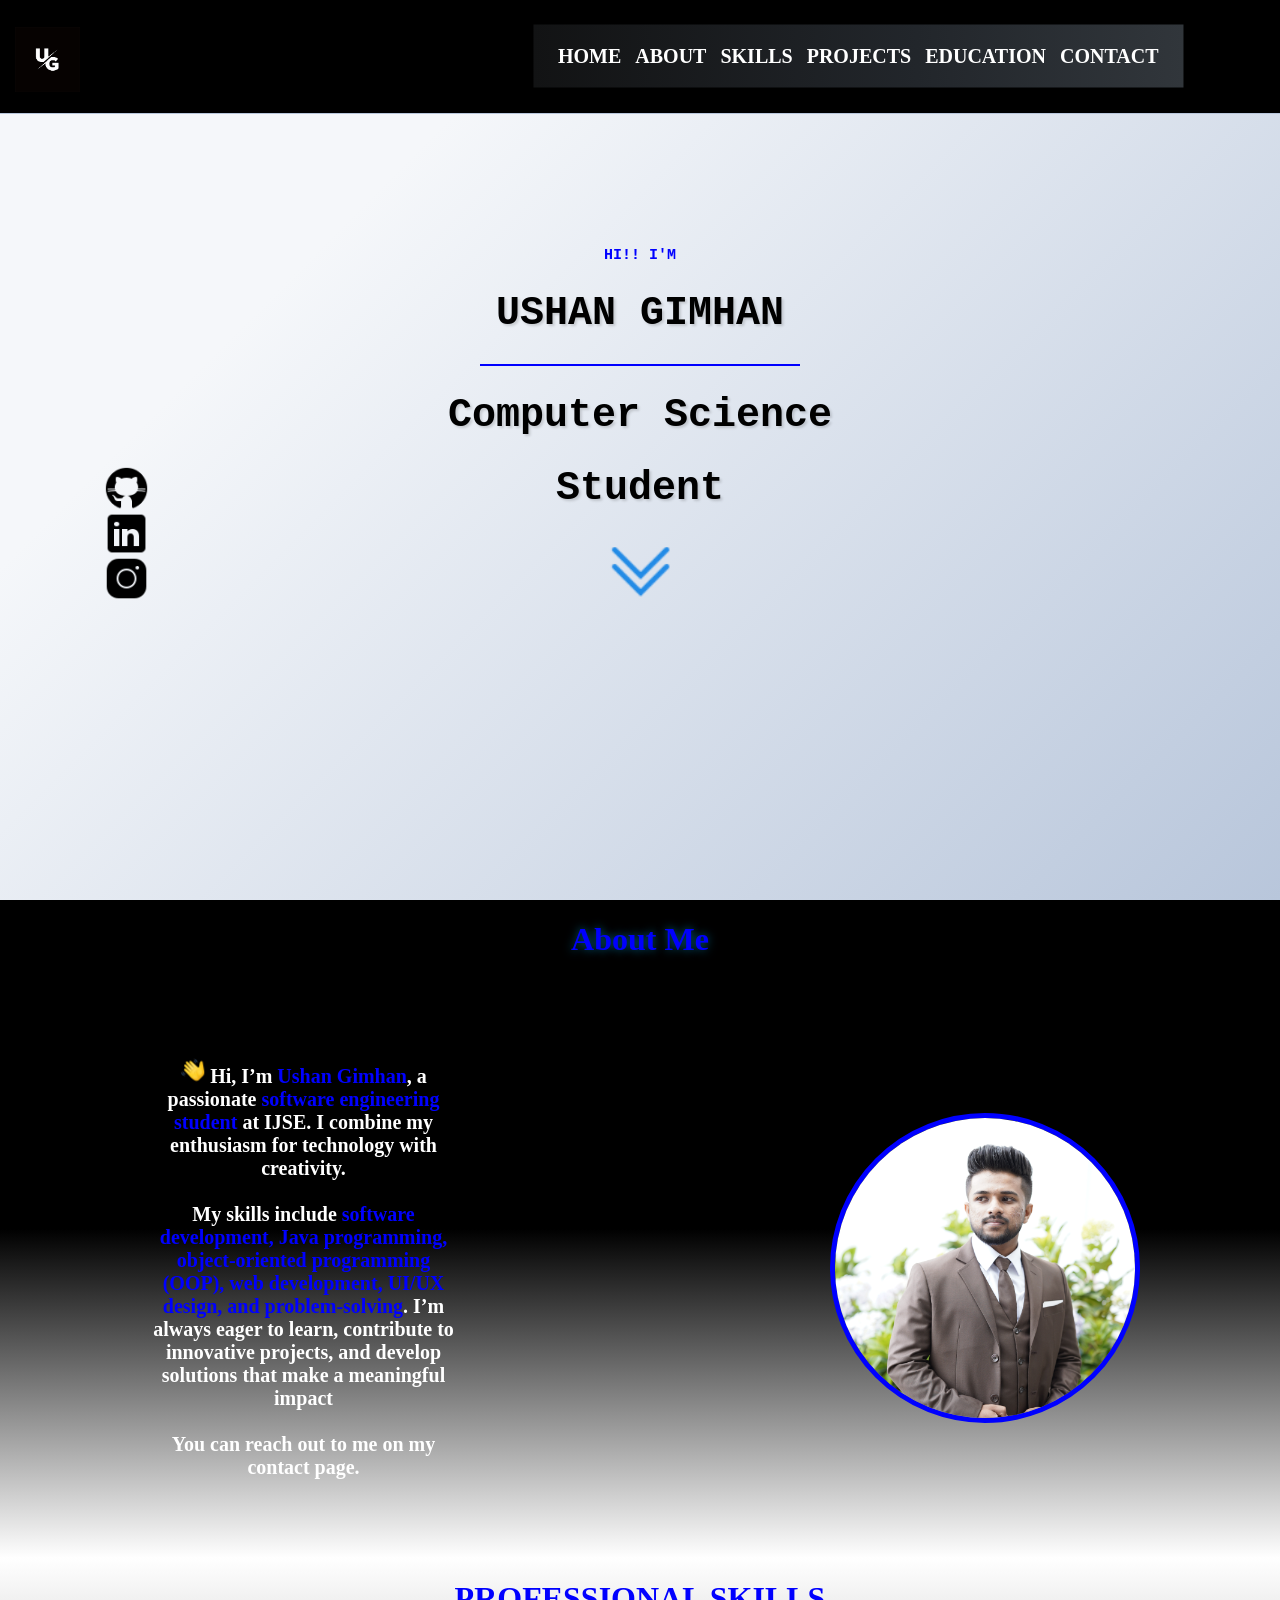
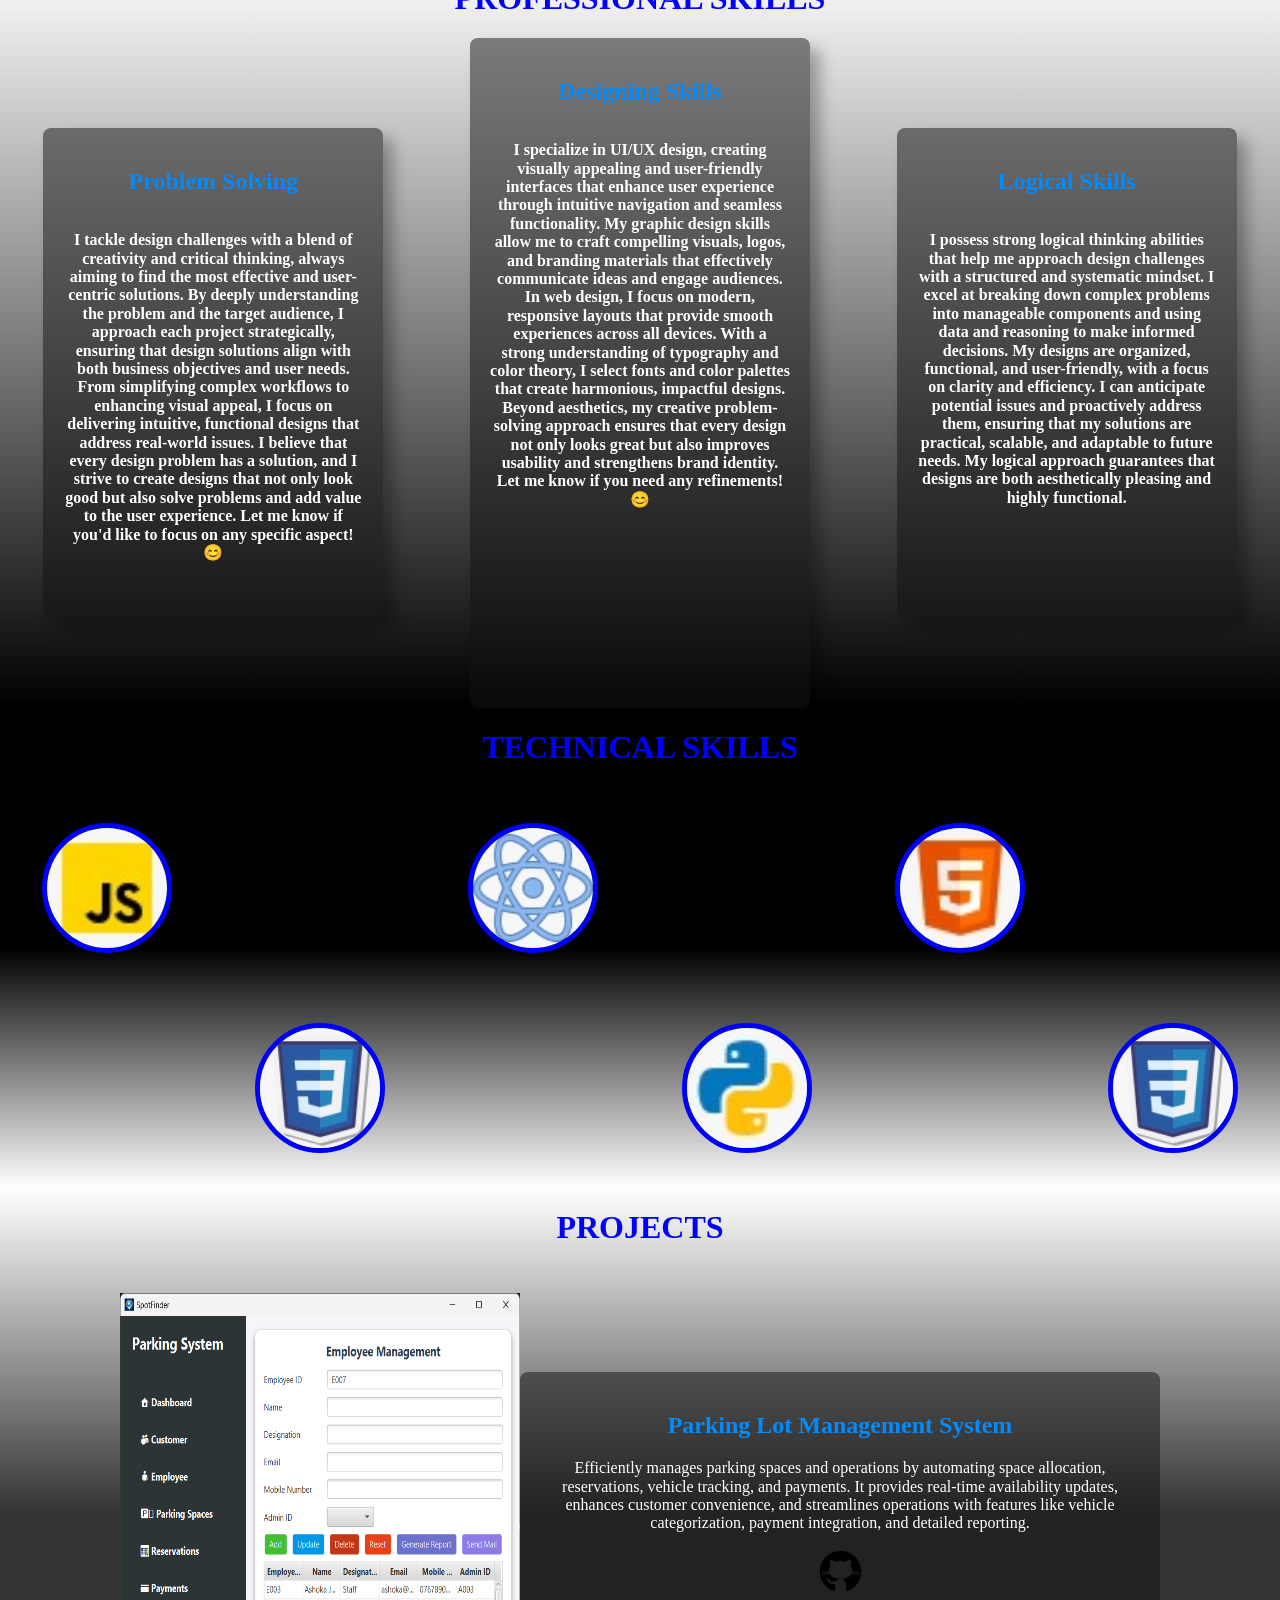
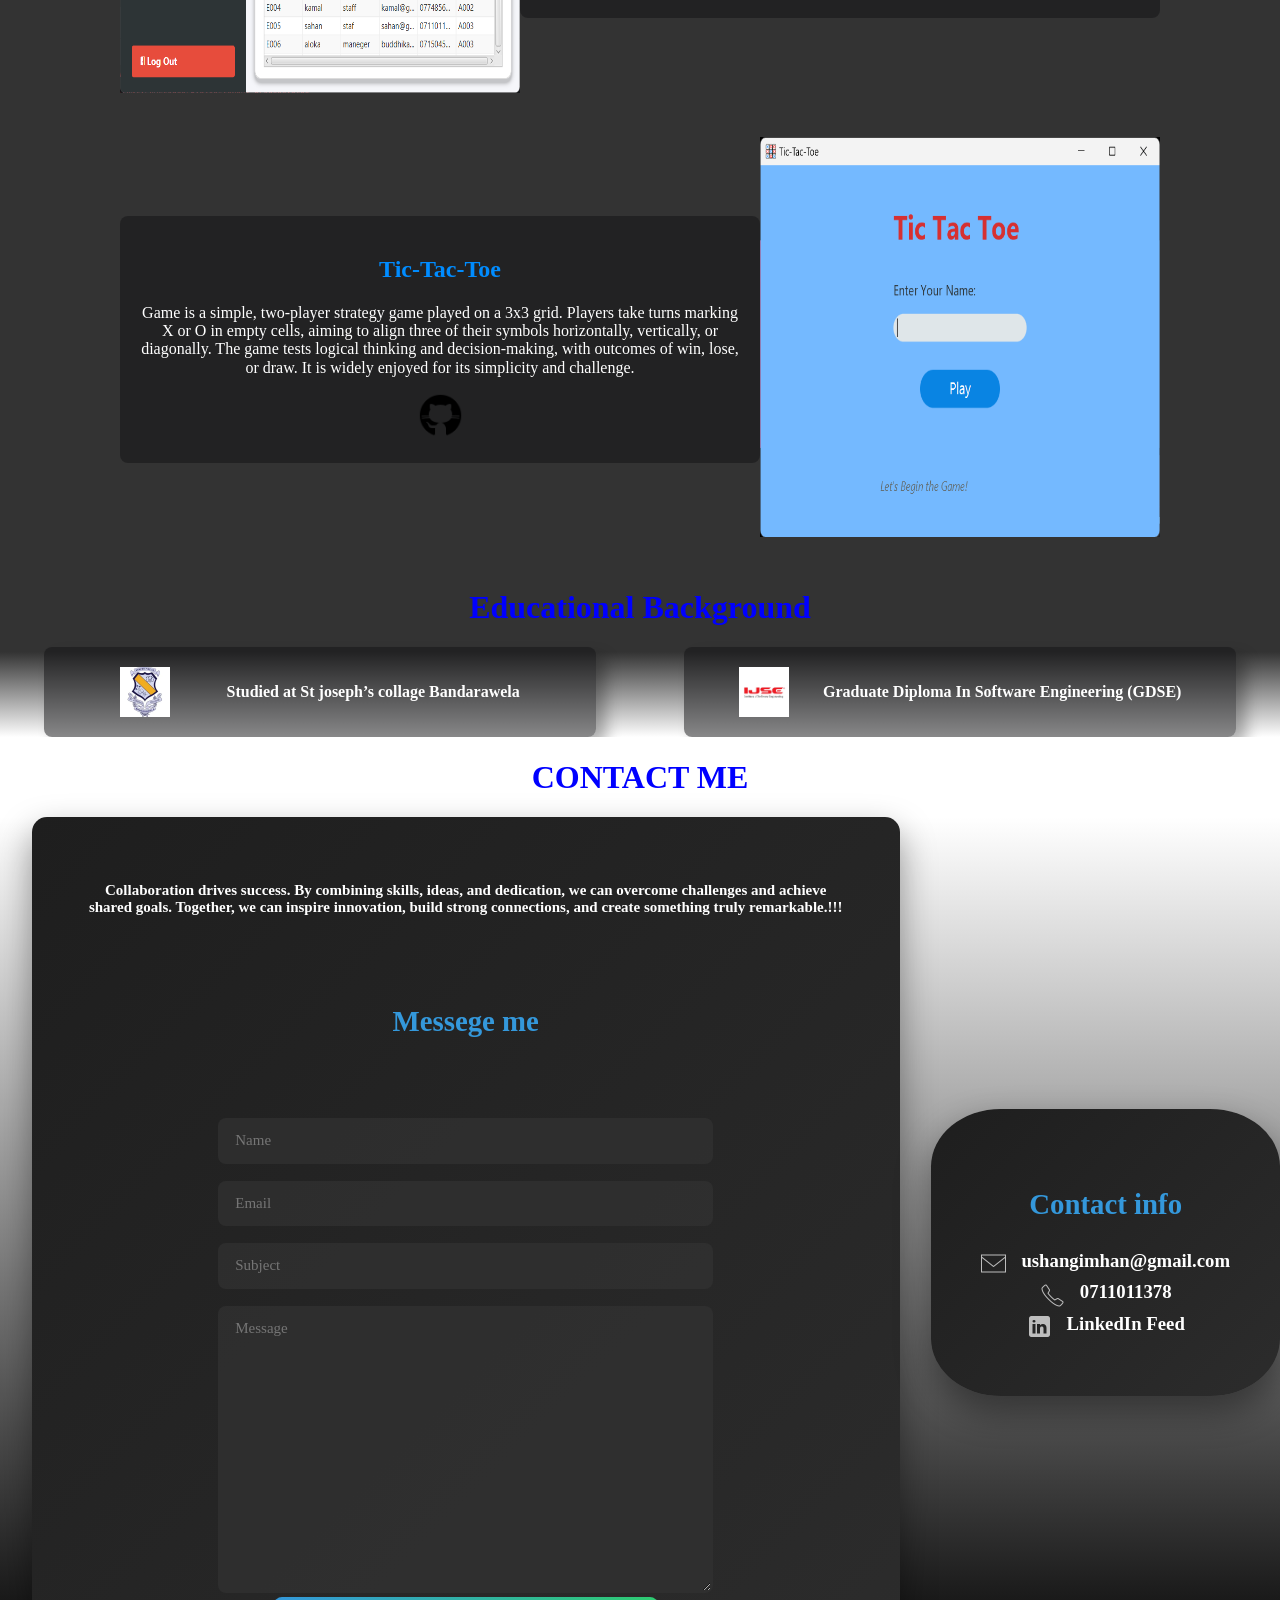
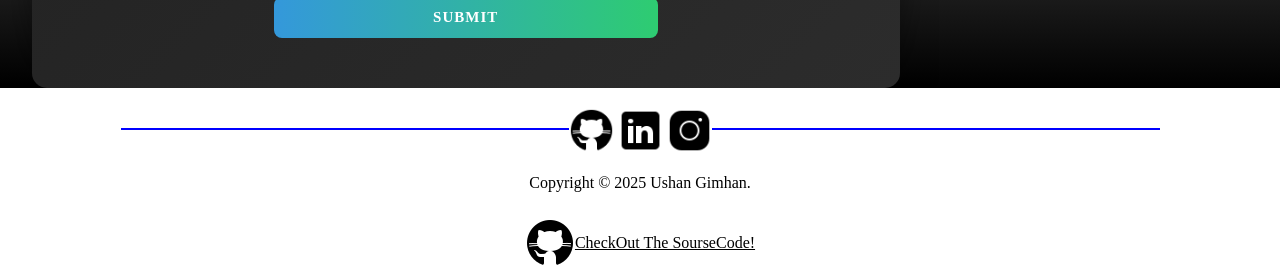
==== index.html @ 14a7d6b3 "updated animation" ====
<!DOCTYPE html>
<html lang="en">
<head>
    <meta charset="UTF-8">
    <title>Ushan Gimhan</title>
    <link rel="stylesheet" href="assests/css/normalization.css">
    <link rel="stylesheet" href="assests/css/homePage.css">
    <link rel="stylesheet" href="assests/css/aboutMe.css">
    <link rel="stylesheet" href="assests/css/profileSkills.css">
    <link rel="stylesheet" href="assests/css/technicalSkills.css">
    <link rel="stylesheet" href="assests/css/projects.css">
    <link rel="stylesheet" href="assests/css/education.css">
    <link rel="stylesheet" href="assests/css/contact.css">
    <link rel="stylesheet" href="assests/css/Header.css">
    <link rel="stylesheet" href="assests/css/footer.css">


    <meta name="keywords" content="html, css, javascript, java, c, c++, C#">
    <meta name="description" content="Welcome to my website. I'm Ushan Gimhan">
    <meta name="author" content="Ushan">
    <meta name="viewport" content="width=device-width, initial-scale=1.0">

</head>
<body>
<section>
    <header class="hero">
        <div class="logo">
            <img src="assests/images/images.png" height="65" width="65">
        </div>
        <img src="assests/images/download.png" height="65" width="65" class="menuIcon">
        <div class="menu">
            <nav>
                <a href="#home">HOME</a>
                <a href="#aboutme">ABOUT</a>
                <a href="#skills">SKILLS</a>
                <a href="#projects">PROJECTS</a>
                <a href="#education">EDUCATION</a>
                <a href="#contact">CONTACT</a>
            </nav>
        </div>
    </header>

</section>

<section>
    <div class="homePage">
        <div class="leftSide">
            <div>
                <dl>
                    <dd><a href="https://github.com/" target="_blank"> <img class="icons" src="assests/images/icons8-github-50.png " height="45" width="45"></a></dd>
                    <dd><a href="https://github.com/" target="_blank"><img class="icons" src="assests/images/icons8-linkedin-50%20(2).png " height="45" width="45"></a></dd>
                    <dd><a href="https://github.com/" target="_blank"> <img class="icons" src="assests/images/icons8-instagram-logo-50.png " height="45" width="45"></a></dd>
                </dl>
            </div>
        </div>
        <div class="nameTag">
            <span class="firstLine">HI!! I'M</span>
            <h1 class="secondLine">USHAN GIMHAN</h1>
            <hr class="middleLine">
            <h1 class="thirdLine">Computer Science</h1>
            <h1 class="forthLine">Student</h1>
            <img src="assests/images/icons8-double-down-50.png " height="65" width="65">
        </div>
    </div>
</section>

<section class="aboutMe">
    <h1>About Me</h1>
    <div class="about">
        <div class="paragraph">
            <p>
                <img id="handRising" src="assests/images/icons8-waving-hand-emoji-50.png" height="25" width="25">
                Hi, I’m <span class="changeC">Ushan Gimhan</span>, a passionate <span class="changeC">software engineering student</span> at IJSE.
    I combine my enthusiasm for technology with creativity.
                <br>
                <br>

    My skills include <span class="changeC">software development, Java programming, object-oriented programming (OOP), web development, UI/UX design, and problem-solving</span>.
    I’m always eager to learn, contribute to innovative projects, and develop solutions that make a meaningful impact
                <br>
                <br>
                You can reach out to me on my <a href="#contact" class="easyContact"></a>contact page.
            </p>
        </div>
        <div class="im">
            <img class="myPic" src="assests/images/THI00354.JPG" alt="Circular Image" style="width: 300px; height: 300px; border-radius: 50%; object-fit: cover; ">
        </div>
    </div>

</section>

<section class="profile">
    <h1 id="skills">PROFESSIONAL SKILLS</h1>
    <div class="profileSec">
        <div class="skillOne">
            <h2>Problem Solving</h2>

            <p>
                I tackle design challenges with a blend of creativity and critical
                thinking, always aiming to find the most effective and user-centric solutions.
                By deeply understanding the problem and the target audience, I approach each
                project strategically, ensuring that design solutions align with both business
                objectives and user needs. From simplifying complex workflows to enhancing visual
                appeal, I focus on delivering intuitive, functional designs that address real-world issues.
                I believe that every design problem has a solution, and I strive to create designs that
                not only look good but also solve problems and add value to the user experience.

                Let me know if you'd like to focus on any specific aspect! 😊
            </p>

        </div>
        <div class="skillTwo">
            <h2>Designing Skills</h2>

            <p>
                I specialize in UI/UX design, creating visually appealing and user-friendly
                interfaces that enhance user experience through intuitive navigation and seamless
                functionality. My graphic design skills allow me to craft compelling visuals, logos,
                and branding materials that effectively communicate ideas and engage audiences. In
                web design, I focus on modern, responsive layouts that provide smooth experiences across
                all devices. With a strong understanding of typography and color theory, I select fonts
                and color palettes that create harmonious, impactful designs. Beyond aesthetics, my creative
                problem-solving approach ensures that every design not only looks great but also improves
                usability and strengthens brand identity.

                Let me know if you need any refinements! 😊
            </p>

        </div>
    <div class="skillThree">
        <h2>Logical Skills</h2>

            <p>
                I possess strong logical thinking abilities that help me approach design
                challenges with a structured and systematic mindset. I excel at breaking down
                complex problems into manageable components and using data and reasoning to make
                informed decisions. My designs are organized, functional, and user-friendly, with a
                focus on clarity and efficiency. I can anticipate potential issues and proactively
                address them, ensuring that my solutions are practical, scalable, and adaptable to future
                needs. My logical approach guarantees that designs are both aesthetically pleasing and highly
                functional.
            </p>
    </div>

    </div>
</section>

<section class="tech">
    <h1 id="tec">TECHNICAL SKILLS</h1>
    <div>
        <div>
            <img src="assests/images/844e842e-2aa3-41be-bef1-10108417f768.jpg" style="border-radius: 50%; object-fit: cover; ">
        </div>
        <div>
            <img src="assests/images/52ae5db3-1eb2-4e5d-b96d-f011bca9f579.jpg" style="border-radius: 50%; object-fit: cover; ">
        </div>
        <div>
            <img src="assests/images/c7864db7-4363-4130-b152-f7521e5e2a85.jpg" style=" border-radius: 50%; object-fit: cover; ">
        </div>
        <div>
            <img src="assests/images/a8690be0-8a4f-4901-af50-483674f6b73f.jpg" style=" border-radius: 50%; object-fit: cover; ">
        </div>
        <div>
            <img src="assests/images/0c6a6a07-b92d-4657-af73-129b614290ea.jpg" style=" border-radius: 50%; object-fit: cover; ">
        </div>
       <div>
           <img src="assests/images/52ae5db3-1eb2-4e5d-b96d-f011bca9f579.jpg" style=" border-radius: 50%; object-fit: cover; ">
       </div>
    </div>
</section>

<section class="pro">
    <h1 id="projects">PROJECTS</h1>
    <div class="project">
        <div class="project1">
            <div class="image">
                <img src="assests/images/p1.jpg.png" height="400" width="400">
            </div>
            <div class="backgroud">
                <h2> Parking Lot Management System </h2>
                <p>
                    Efficiently manages parking spaces and operations by
                    automating space allocation, reservations, vehicle
                    tracking, and payments. It provides real-time availability
                    updates, enhances customer convenience, and streamlines
                    operations with features like vehicle categorization,
                    payment integration, and detailed reporting.
                </p>
                <img src="assests/images/icons8-github-50.png" height="45" width="45">
            </div>
        </div>
        <div class="project2">
            <div class="image"><img src="assests/images/p2.png" height="400" width="400">
            </div>
            <div class="backgroud">
              <h2>Tic-Tac-Toe</h2>
                <p>
            Game is a simple, two-player strategy game played on
            a 3x3 grid. Players take turns marking X or O in empty cells,
            aiming to align three of their symbols horizontally, vertically,
            or diagonally. The game tests logical thinking and decision-making,
            with outcomes of win, lose, or draw. It is widely enjoyed for its
            simplicity and challenge.
                </p>
                <img src="assests/images/icons8-github-50.png" height="45" width="45">
            </div>
        </div>
    </div>
</section>

<section class="education">
    <h1 id="education">Educational Background</h1>
    <div>
        <div><img src="assests/images/school1.jpg" height="50" width="50">

            <p>Studied at St joseph’s collage Bandarawela</p>

        </div>
        <div>
            <img src="assests/images/ijse.png" height="50" width="50">
            <p>Graduate Diploma In Software
                Engineering (GDSE)
            </p>
        </div>
    </div>
</section>

<section>
    <h1 id="contact">CONTACT ME</h1>
    <div class="contact">
        <div class="massageMe">
            <p>
                Collaboration drives success. By combining skills,
                ideas, and dedication, we can overcome challenges and
                achieve shared goals. Together, we can inspire innovation,
                build strong connections, and create something truly remarkable.!!!
            </p>
            <h2>Messege me</h2>
            <form>
                <input type="text" placeholder="Name">
                <br>
                <br>

                <input type="text" placeholder="Email">
                <br>
                <br>
                <input type="text" placeholder="Subject">
                <br>
                <br>

                <textarea cols="20"
                          rows="15"
                          placeholder="Message" id="address" name="address"></textarea>
                <br>
                <button type="submit">Submit</button>
            </form>
        </div>

        <div class="information">
            <h3>Contact info</h3>
            <div><img src="assests/images/icons8-email-50%20(1).png" height="25" width="25"><sup>ushangimhan@gmail.com</sup>
                <br></div>
            <div><img src="assests/images/icons8-phone-50.png" height="25" width="25"><sup>0711011378</sup>
                <br></div>
            <div><img src="assests/images/icons8-linkedin-50%20(2).png" height="25" width="25"><sup>LinkedIn Feed</sup>
                <br></div>
        </div>
    </div>
</section>
    <footer>
        <div class="upper">
            <hr class="ffirst">
            <div>
                <img src="assests/images/icons8-github-50.png" height="45" width="45">
                <img src="assests/images/icons8-linkedin-50%20(2).png" height="45" width="45">
                <img src="assests/images/icons8-instagram-logo-50.png" height="45" width="45">
            </div>
            <hr>
        </div>
        <div class="copyright">
            <div>
                <p>Copyright © 2025 Ushan Gimhan.</p>
            </div>
            <div class="soursecode">
                <img src="assests/images/icons8-github-50.png"><p>CheckOut The SourseCode!</p>
            </div>

        </div>
    </footer>
</body>
</html>
---- assests/css/normalization.css ----
/*! normalize.css v8.0.1 | MIT License | github.com/necolas/normalize.css */

/* Document
   ========================================================================== */

/**
 * 1. Correct the line height in all browsers.
 * 2. Prevent adjustments of font size after orientation changes in iOS.
 */

html {
    line-height: 1.15; /* 1 */
    -webkit-text-size-adjust: 100%; /* 2 */
}

/* Sections
   ========================================================================== */

/**
 * Remove the margin in all browsers.
 */

body {
    margin: 0;
}

/**
 * Render the `main` element consistently in IE.
 */

main {
    display: block;
}

/**
 * Correct the font size and margin on `h1` elements within `section` and
 * `article` contexts in Chrome, Firefox, and Safari.
 */

h1 {
    font-size: 2em;
    margin: 0.67em 0;
}

/* Grouping content
   ========================================================================== */

/**
 * 1. Add the correct box sizing in Firefox.
 * 2. Show the overflow in Edge and IE.
 */

hr {
    box-sizing: content-box; /* 1 */
    height: 0; /* 1 */
    overflow: visible; /* 2 */
}

/**
 * 1. Correct the inheritance and scaling of font size in all browsers.
 * 2. Correct the odd `em` font sizing in all browsers.
 */

pre {
    font-family: monospace, monospace; /* 1 */
    font-size: 1em; /* 2 */
}

/* Text-level semantics
   ========================================================================== */

/**
 * Remove the gray background on active links in IE 10.
 */

a {
    background-color: transparent;
}

/**
 * 1. Remove the bottom border in Chrome 57-
 * 2. Add the correct text decoration in Chrome, Edge, IE, Opera, and Safari.
 */

abbr[title] {
    border-bottom: none; /* 1 */
    text-decoration: underline; /* 2 */
    text-decoration: underline dotted; /* 2 */
}

/**
 * Add the correct font weight in Chrome, Edge, and Safari.
 */

b,
strong {
    font-weight: bolder;
}

/**
 * 1. Correct the inheritance and scaling of font size in all browsers.
 * 2. Correct the odd `em` font sizing in all browsers.
 */

code,
kbd,
samp {
    font-family: monospace, monospace; /* 1 */
    font-size: 1em; /* 2 */
}

/**
 * Add the correct font size in all browsers.
 */

small {
    font-size: 80%;
}

/**
 * Prevent `sub` and `sup` elements from affecting the line height in
 * all browsers.
 */

sub,
sup {
    font-size: 75%;
    line-height: 0;
    position: relative;
    vertical-align: baseline;
}

sub {
    bottom: -0.25em;
}

sup {
    top: -0.5em;
}

/* Embedded content
   ========================================================================== */

/**
 * Remove the border on images inside links in IE 10.
 */

img {
    border-style: none;
}

/* Forms
   ========================================================================== */

/**
 * 1. Change the font styles in all browsers.
 * 2. Remove the margin in Firefox and Safari.
 */

button,
input,
optgroup,
select,
textarea {
    font-family: inherit; /* 1 */
    font-size: 100%; /* 1 */
    line-height: 1.15; /* 1 */
    margin: 0; /* 2 */
}

/**
 * Show the overflow in IE.
 * 1. Show the overflow in Edge.
 */

button,
input { /* 1 */
    overflow: visible;
}

/**
 * Remove the inheritance of text transform in Edge, Firefox, and IE.
 * 1. Remove the inheritance of text transform in Firefox.
 */

button,
select { /* 1 */
    text-transform: none;
}

/**
 * Correct the inability to style clickable types in iOS and Safari.
 */

button,
[type="button"],
[type="reset"],
[type="submit"] {
    -webkit-appearance: button;
}

/**
 * Remove the inner border and padding in Firefox.
 */

button::-moz-focus-inner,
[type="button"]::-moz-focus-inner,
[type="reset"]::-moz-focus-inner,
[type="submit"]::-moz-focus-inner {
    border-style: none;
    padding: 0;
}

/**
 * Restore the focus styles unset by the previous rule.
 */

button:-moz-focusring,
[type="button"]:-moz-focusring,
[type="reset"]:-moz-focusring,
[type="submit"]:-moz-focusring {
    outline: 1px dotted ButtonText;
}

/**
 * Correct the padding in Firefox.
 */

fieldset {
    padding: 0.35em 0.75em 0.625em;
}

/**
 * 1. Correct the text wrapping in Edge and IE.
 * 2. Correct the color inheritance from `fieldset` elements in IE.
 * 3. Remove the padding so developers are not caught out when they zero out
 *    `fieldset` elements in all browsers.
 */

legend {
    box-sizing: border-box; /* 1 */
    color: inherit; /* 2 */
    display: table; /* 1 */
    max-width: 100%; /* 1 */
    padding: 0; /* 3 */
    white-space: normal; /* 1 */
}

/**
 * Add the correct vertical alignment in Chrome, Firefox, and Opera.
 */

progress {
    vertical-align: baseline;
}

/**
 * Remove the default vertical scrollbar in IE 10+.
 */

textarea {
    overflow: auto;
}

/**
 * 1. Add the correct box sizing in IE 10.
 * 2. Remove the padding in IE 10.
 */

[type="checkbox"],
[type="radio"] {
    box-sizing: border-box; /* 1 */
    padding: 0; /* 2 */
}

/**
 * Correct the cursor style of increment and decrement buttons in Chrome.
 */

[type="number"]::-webkit-inner-spin-button,
[type="number"]::-webkit-outer-spin-button {
    height: auto;
}

/**
 * 1. Correct the odd appearance in Chrome and Safari.
 * 2. Correct the outline style in Safari.
 */

[type="search"] {
    -webkit-appearance: textfield; /* 1 */
    outline-offset: -2px; /* 2 */
}

/**
 * Remove the inner padding in Chrome and Safari on macOS.
 */

[type="search"]::-webkit-search-decoration {
    -webkit-appearance: none;
}

/**
 * 1. Correct the inability to style clickable types in iOS and Safari.
 * 2. Change font properties to `inherit` in Safari.
 */

::-webkit-file-upload-button {
    -webkit-appearance: button; /* 1 */
    font: inherit; /* 2 */
}

/* Interactive
   ========================================================================== */

/*
 * Add the correct display in Edge, IE 10+, and Firefox.
 */

details {
    display: block;
}

/*
 * Add the correct display in all browsers.
 */

summary {
    display: list-item;
}

/* Misc
   ========================================================================== */

/**
 * Add the correct display in IE 10+.
 */

template {
    display: none;
}

/**
 * Add the correct display in IE 10.
 */

[hidden] {
    display: none;
}
---- assests/css/homePage.css ----
.homePage{
    font-family: "Fira Code", monospace;
    height: 95vh;
    position: relative;
    text-align: center;
    display: flex;
    flex-direction: column;
    justify-content: center;
    align-items: center;
    padding-bottom: 5vh;
    background-color: #b8c6db;
    background-image: linear-gradient(315deg, #b8c6db, #f5f7fa 74%);
}
.middleLine{
    width: 35vw;
    height: 2px;
    background-color: blue;
    border: none;
    margin: 20px auto;
    animation: lines 3s ease-out forwards;
}
.firstLine{
    font-weight: bold;
    font-size: 15px;
    color: blue;
}
.secondLine{
    font-size: 40px;
    text-shadow: rgba(0, 0, 0, .15) 1.95px 1.95px 2.6px;
    color: black;
}
.thirdLine{
    font-size: 40px;
    text-shadow: rgba(0, 0, 0, .15) 1.95px 1.95px 2.6px;
    color: black;
}
.forthLine{
    font-size: 40px;
    text-shadow: rgba(0, 0, 0, .15) 1.95px 1.95px 2.6px;
    color: black;
}
.leftSide{
    display: flex;
    flex-direction: column;
    align-items: center;
    position: absolute;
    left: 5%;
    top: 450px;
    animation-name:icons;
    animation-duration: 3s;
    transition-timing-function: ease;

}
.icons{
    display: block;
}
.nameTag>img{
    animation: nameTagIcon 4s ease-out forwards;
}
/*.homePage>div.verticalBar{*/
/*    border-left:3px solid blue;*/
/*    left: 5%;*/
/*    height: 25vh;*/
/*    width: 2px;*/
/*    background: blue;*/
/*    position: absolute;*/
/*    animation-name:lines;*/
/*    animation-duration: 3s;*/
/*    transition-timing-function: ease;*/
/*}*/
@media all and (max-width: 600px) {
    .homePage{
        flex-direction:column-reverse;
        height: 85vh;
    }
    .leftSide{
        display: flex;
        transform: translateX(-50%);
        flex-direction: row;
        align-items: center;
        position: absolute;
        left: 5%;
        bottom: 150px;
    }
    .nameTag{
        width: fit-content;
        font-size: 5px;
    }
}
@keyframes icons{
    from {
        top: 0;
    }
    to {
        bottom: 150px;
    }
}
@keyframes lines  {
    0% {
        width: 0px;
        opacity: 0;
    }
    50% {
        opacity: 1;
    }
    100% {
        width: 25vw;
    }
}
@keyframes nameTagIcon {
    from{
        opacity: 0;
    }
    to {
        opacity: 1;
    }
}
---- assests/css/aboutMe.css ----
section{
    gap: 20px;
}
.aboutMe {
    background: linear-gradient(to bottom, black, black, white);
    width: 100%;
}

.about {
    width: 100%;
    display: grid;
    grid-template-columns: repeat(2, 1fr);
    gap: 20px;
    align-items: center;
    justify-content: center;
    position: relative;
}

.about > div {
    width: 100%;
    height: 100%;
    min-height: 500px;
    padding: 20px;
    position: relative;
}

.about > div.paragraph {
    width: 90%;
    height: 60vh;
    font-weight: bold;
    color: white;
    font-size: 20px;
    position: relative;
    animation:para;
    animation-duration: 7s;
    animation-timing-function: ease;
}
.about > div.im {
    width: 100%;
    height: 40vh;
    font-weight: bold;
    color: white;
    font-size: 20px;
    position: relative;
}
.paragraph>p{
    position: absolute;
    margin: auto;
}
#handRising{
    animation: handR;
    animation-duration: 1s;
    animation-iteration-count: infinite;
}

.about > div > img.myPic {
    width: 100%;
    height: 70vh;
    max-width: 300px;
    left: 50%;
    top: 50%;
    transform: translate(-50%, -50%);
    border: 5px solid blue;
    position: absolute;
    transition: transform 0.3s ease-in-out;
}

.about > div > img:hover {
    transform: translate(-50%, -50%) scale(1.1);
}

.about > div > p {
    position: absolute;
    left: 50%;
    top: 50%;
    transform: translate(-50%, -50%);
    text-align: center;
    color: white;
}

section.aboutMe > h1 {
    color:blue;
    text-shadow: 0 0 10px rgba(0, 191, 255, 0.5);
    font-weight: bold;
    margin-bottom: 20px;
}
.im>img{
    position: absolute;
    margin: auto;
}
section {
    overflow: hidden;
}
.changeC{
    color:blue;
}
.paragraph>a{
    color:#1877F2;
    text-decoration: underline;
}

@media all and (max-width: 920px) {
    .about {
        display: flex;
        flex-direction:column-reverse;

    }

    .about > div {
        /*width: fit-content;*/
        min-height: auto;
        /*height: auto;*/
    }
    .about > div > img.myPic {
        height: 20vh;
    }

    .about > div.paragraph {
        font-size: 30px;
        width: 100%;
        height: 80vh;
        padding: 10px;
    }
    .about > div.paragraph>p {
        bottom: 0;
        margin: auto;
    }

    .about > div > img {
        width: 20px;
    }
    .h1{
        text-align: center;
    }
    .aboutMe {
        background: linear-gradient(to bottom, black, white, black);
        width: 100%;
    }
}

@media all and (max-width: 600px) {
    .about > div.paragraph {
        font-size: 20px;
    }

    .about > div > img {
        max-width: 200px;
    }
    .aboutMe {
        background: linear-gradient(to bottom, black, black, black,white);
    }

}
@keyframes para {
    from{
        left: -400px;
    }
    to{
        left: 0;
    }

}
@keyframes handR {
    from{
        transform: rotate(0deg) translateY(0);
    }
    to{
        transform: rotate(20deg) translateY(-10px);
    }

}
---- assests/css/profileSkills.css ----
.profile{
    width: 100%;
    background: linear-gradient(to bottom, white, black);
    margin: 0;
    padding: 0;
    box-sizing: border-box;
}
.profile h2 {
    color:#008CFF;
    font-weight: bold;
    left: 30px;
    right: 30px;
    text-decoration-color: black;
    display: inline-block;
}
h1{
    text-align: center;
    color: blue;
}
.profileSec{
    display: flex;
    /*grid-template-columns: repeat(3,1fr);*/
    flex-direction: row;
    justify-content: space-evenly;
    margin: auto;

}
.profileSec>div.skillOne{
    width: 300px;
    height: 50vh;
    text-align: center;
    padding: 20px;
    position: relative;
    border-radius: 8px 8px 8px 8px;
    background: rgba(18, 19, 20, 0.5);
    box-shadow: 10px 10px 15px rgba(0, 0, 0, 0.3);
    margin: auto;
}
.profileSec>div.skillTwo{
    width: 300px;
    height: 70vh;
    text-align: center;
    padding: 20px;
    position: relative;
    border-radius: 8px 8px 8px 8px;
    background: rgba(18, 19, 20, 0.5);
    box-shadow: 10px 10px 15px rgba(0, 0, 0, 0.3);
    margin: auto;
}
.profileSec>div.skillThree{
    width: 300px;
    height: 50vh;
    text-align: center;
    padding: 20px;
    position: relative;
    border-radius: 8px 8px 8px 8px;
    background: rgba(18, 19, 20, 0.5);
    box-shadow: 10px 10px 15px rgba(0, 0, 0, 0.3);
    margin: auto;
}
h2{
    color: black;
}
.profileSec>div>p{
    color: white;
    font-weight: bold;
}
@media all and (max-width: 600px) {
    .profileSec{
        flex-direction: column;
        gap: 20px;
    }
    .profileSec>div{
        width: fit-content;
        height: fit-content;
    }
}
@media all and (max-width: 1100px){
    .profileSec{
        justify-content: space-between;
    }
    .profileSec>div.skillThree{
        width:270px;
        height:fit-content;
    }
    .profileSec>div.skillTwo{
        width:270px ;
        height:fit-content ;
    }
    .profileSec>div.skillOne{
        width:270px;
        height:fit-content;
    }

}
@media all and (max-width: 950px){
    .profileSec{
        justify-content: space-between;
    }
    .profileSec>div.skillThree{
        width:200px;
        height:fit-content;
    }
    .profileSec>div.skillTwo{
        width:200px ;
        height:fit-content ;
    }
    .profileSec>div.skillOne{
        width:200px;
        height:fit-content;
    }

}
---- assests/css/technicalSkills.css ----
.tech{
    width: 100%;
    background: linear-gradient(to bottom, black, black, white);
}
.tech>div{
    width: 100%;
    height: 400px;
    display: flex;
    justify-content: space-around;
    margin: auto;

}
.tech>div>div{
    width: 200px;
    height: 200px;
    justify-items: center;
    position: relative;
}
.tech>div>div>img{
    width: 120px;;
    aspect-ratio: 1/1;
    top: 0;
    left: 0;
    right: 0;
    bottom: 0;
    position: absolute;
    margin: auto;
}
.tech>div>div:nth-child(even){
    align-self: flex-end;
}
.tech>div>div:nth-child(odd){
    align-self: start;
}
.tech>h2{
    text-align: center;
    color: blue;
    font-weight: bold;
}
.tech>div>div>img{
    border: 5px solid blue;
}
@media all and (max-width: 600px) {
    .tech>div{
        display: grid;
        grid-template-columns: repeat(3, 1fr);
        grid-template-rows: repeat(2, auto);
        gap: 10px;
        justify-content: center;
        padding: 5px;
    }

    .tech >div> div {
        width: 100%;
    }
    .tech>div>div>img{
        border: 5px solid blue;
        width: 80px;
        aspect-ratio:1/1;
    }
}
---- assests/css/projects.css ----
.pro {
    background: linear-gradient(to bottom, white, #333, #333, #333);
    padding: 0;
    margin: 0;
    box-sizing: border-box;
}

section > h1 {
    color: blue;
    text-align: center;
}
h2 {
    color:#008CFF;
}

.project {
    min-height: 100vh;
    display: flex;
    flex-direction: column;
    gap: 40px;
    align-items: center;
    justify-content: center;
}


.project1 {
    display: flex;
    align-items: center;
    justify-content: center;
    color: white;
    width: 90%;
    max-width: 1200px;
}
.project2{
    display: flex;
    flex-direction: row-reverse;
    align-items: center;
    justify-content: center;
    color: white;
    width: 90%;
    max-width: 1200px;
}

.project1 > div, .project2 > div {
    height: fit-content;
    width: fit-content;
    text-align: center;
}

.backgroud {
    border-radius: 8px;
    background: rgba(18, 19, 20, 0.5);
    color: white;
    text-align: center;
    align-items: center;
    padding: 20px;
    max-width: 600px;
    flex-wrap: wrap;
}

@media (max-width: 768px) {
    .project {
        flex-direction: column;
        height: auto;
    }
    .project1, .project2 {
        flex-direction: column;
        text-align: center;
    }
}
---- assests/css/education.css ----
.education{
    background: linear-gradient(to bottom,#333,#333, white);
    margin: 0;
    padding: 0;
    box-sizing: border-box;
}
h1{
    font-weight: bold;
}
.education>div{
    display: flex;
    /*grid-template-columns: repeat(3,1fr);*/
    flex-direction: row;
    justify-content: space-evenly;
    margin: auto;
    position: relative;
}
.education>div>div{
    display: flex;
    justify-content: space-evenly;
    width: 40vw;
    font-weight: bold;
    border-radius: 8px 8px 8px 8px;
    box-shadow: 10px 10px 15px rgba(0, 0, 0, 0.3);
    background: rgba(18, 19, 20, 0.5);
    color: white;
    align-items: center;
    text-align: center;
    padding: 20px;
    margin: auto;
}
@media all and (max-width:600px) {
    .education>div{
        flex-direction: column;
        gap: 20px;
        justify-content: space-between;
        font-size: 8px;
    }
    h1{
        font-size: 25px;
    }
    h2{
        font-size: 20px;
    }
}
---- assests/css/contact.css ----
:root {
    --primary-color: #3498db;
    --secondary-color: #2ecc71;
    --dark-bg: #121212;
    --card-bg: #1e1e1e;
    --text-color: #ffffff;
    --text-muted: #aaaaaa;
}

.contact {
    background: linear-gradient(to bottom, white, black);
    max-width:100%;
    display: flex;
    justify-content: space-between;
    align-items: center;
    text-align: center;
}

.massageMe{
    display: flex;
    flex-direction: column;
    width: 60%;
    background: linear-gradient(135deg, var(--card-bg) 0%, #2c2c2c 100%);
    border-radius: 15px;
    box-shadow: 0 15px 35px rgba(0, 0, 0, 0.4);
}

.massageMe {
    padding: 50px;
    gap: 50px;
    margin: auto;
    color: white;
    font-weight: bold;
    font-size: 15px;
}

.massageMe h2 {
    color: var(--primary-color);
    margin-bottom: 30px;
    text-align: center;
    font-size: 1.8rem;
}

.massageMe input,
.massageMe textarea {
    width: 60%;
    padding: 12px 15px;
    background-color: rgba(50, 50, 50, 0.7);
    border: 2px solid transparent;
    border-radius: 8px;
    color: white;
}

.massageMe input:focus,
.massageMe textarea:focus {
    outline: none;
    border-color: var(--primary-color);
    box-shadow: 0 0 15px rgba(52, 152, 219, 0.3);
}

.massageMe textarea {
    resize: vertical;
    min-height: 150px;
}
.massageMe button {
    width: 50%;
    padding: 12px;
    background: linear-gradient(to right, var(--primary-color), var(--secondary-color));
    color: white;
    border: none;
    align-items: center;
    border-radius: 8px;
    cursor: pointer;
    font-weight: 600;
    text-transform: uppercase;
    letter-spacing: 1px;
    transition: transform 0.3s ease;
}

.massageMe button:hover {
    transform: translateY(-3px);
    box-shadow: 0 7px 14px rgba(50, 50, 93, 0.1), 0 3px 6px rgba(0, 0, 0, 0.08);
}

.information {
    box-shadow: 0 15px 35px rgba(0, 0, 0, 0.4);
    background: linear-gradient(135deg, var(--card-bg) 0%, #2c2c2c 100%);
    padding: 50px;
    display: flex;
    flex-direction: column;
    justify-content: space-between;
    color: white;
    border-radius: 20%;
    font-weight: bold;
    font-size: 25px;
}

.information h3 {
    color: var(--primary-color);
    margin-bottom: 30px;
    text-align: center;
    font-size: 1.8rem;
}

.information>div img {
    margin-right: 15px;
    filter: brightness(0) invert(1) opacity(0.7);
    transition: filter 0.3s ease;
}

@media all and (max-width: 768px) {
    .contact{
        flex-direction: column;
        gap: 10px;
    }

    .massageMe,
    .information {

    }
}
---- assests/css/Header.css ----
/*body:hover{*/
/*    cursor: url(''), auto;*/
/*}*/
section>header.hero{
    height: 12.5%;
    /*background: linear-gradient(90deg, #121314, #22262b 59%, #31363b);*/
    background: black;
    color: #fff;
    display: grid;
    grid-template-areas: "logo nav";
    position: fixed;
    top: 0;
    width: 100vw;
    z-index: 10;
    border-bottom: 1px solid #b8c6db;
    align-content: center;
    margin:auto;
}
section>header>div.logo{
    padding-left: 15px;
    padding-top: 10px;
}
/*div{*/
/*    display: block;*/
/*    unicode-bidi: isolate;*/
/*}*/
section>header>div.menu {
    position: absolute;
    right: 5%;
    top: 50%;
    transform: translate(-5%, -50%);
    background: linear-gradient(90deg, #121314, #22262b 59%, #31363b);
    padding: 20px;
}


section>header>div.menu>nav>a {
    color: white;
    font-weight: bold;
    font-size: 20px;
    padding: 5px;
    text-decoration: none;
    margin: auto;
}
.menuIcon{
    right: 0;
    bottom: 0;
    top: 0;
    position: absolute;
    margin: auto;
    display: none;
}
@media all and (max-width: 920px) {
    .menu{
        display: none;
    }
    .menuIcon{
        display: block;
    }
}
@media all and (max-width: 920px) {

}
.menu>nav>a:hover{
    color: blue;
}
---- assests/css/footer.css ----
footer{
    width:100%;
    height: 30px;
    border: white;
    display: flex;
    flex-direction: column;
    align-items: center;
}
.upper{
    display: flex;
    padding-top:20px ;
    justify-content: space-around;
}

hr{
    width: 35vw;
    height: 2px;
    background-color:blue;
    border-width: initial;
    border-style: none;
    border-color: initial;
    border-image: initial;
    margin: 20px auto;
}
.copyright{
    text-align: center;
    position: relative;
}
.soursecode{
    padding-top: 10px;
    display: flex;
    align-items: center;
    text-decoration: underline;
    transition: 0.25s cubic-bezier(0.25, 0.46, 0.45, 0.94);
}
@media  all and (max-width: 600px) {
    .upper>div>img{
        width: 30px;
        height: 30px;
    }
    hr{
        width: 30vw;
    }
    .soursecode>img{
        width: 30px;
        height: 30px;
    }

}
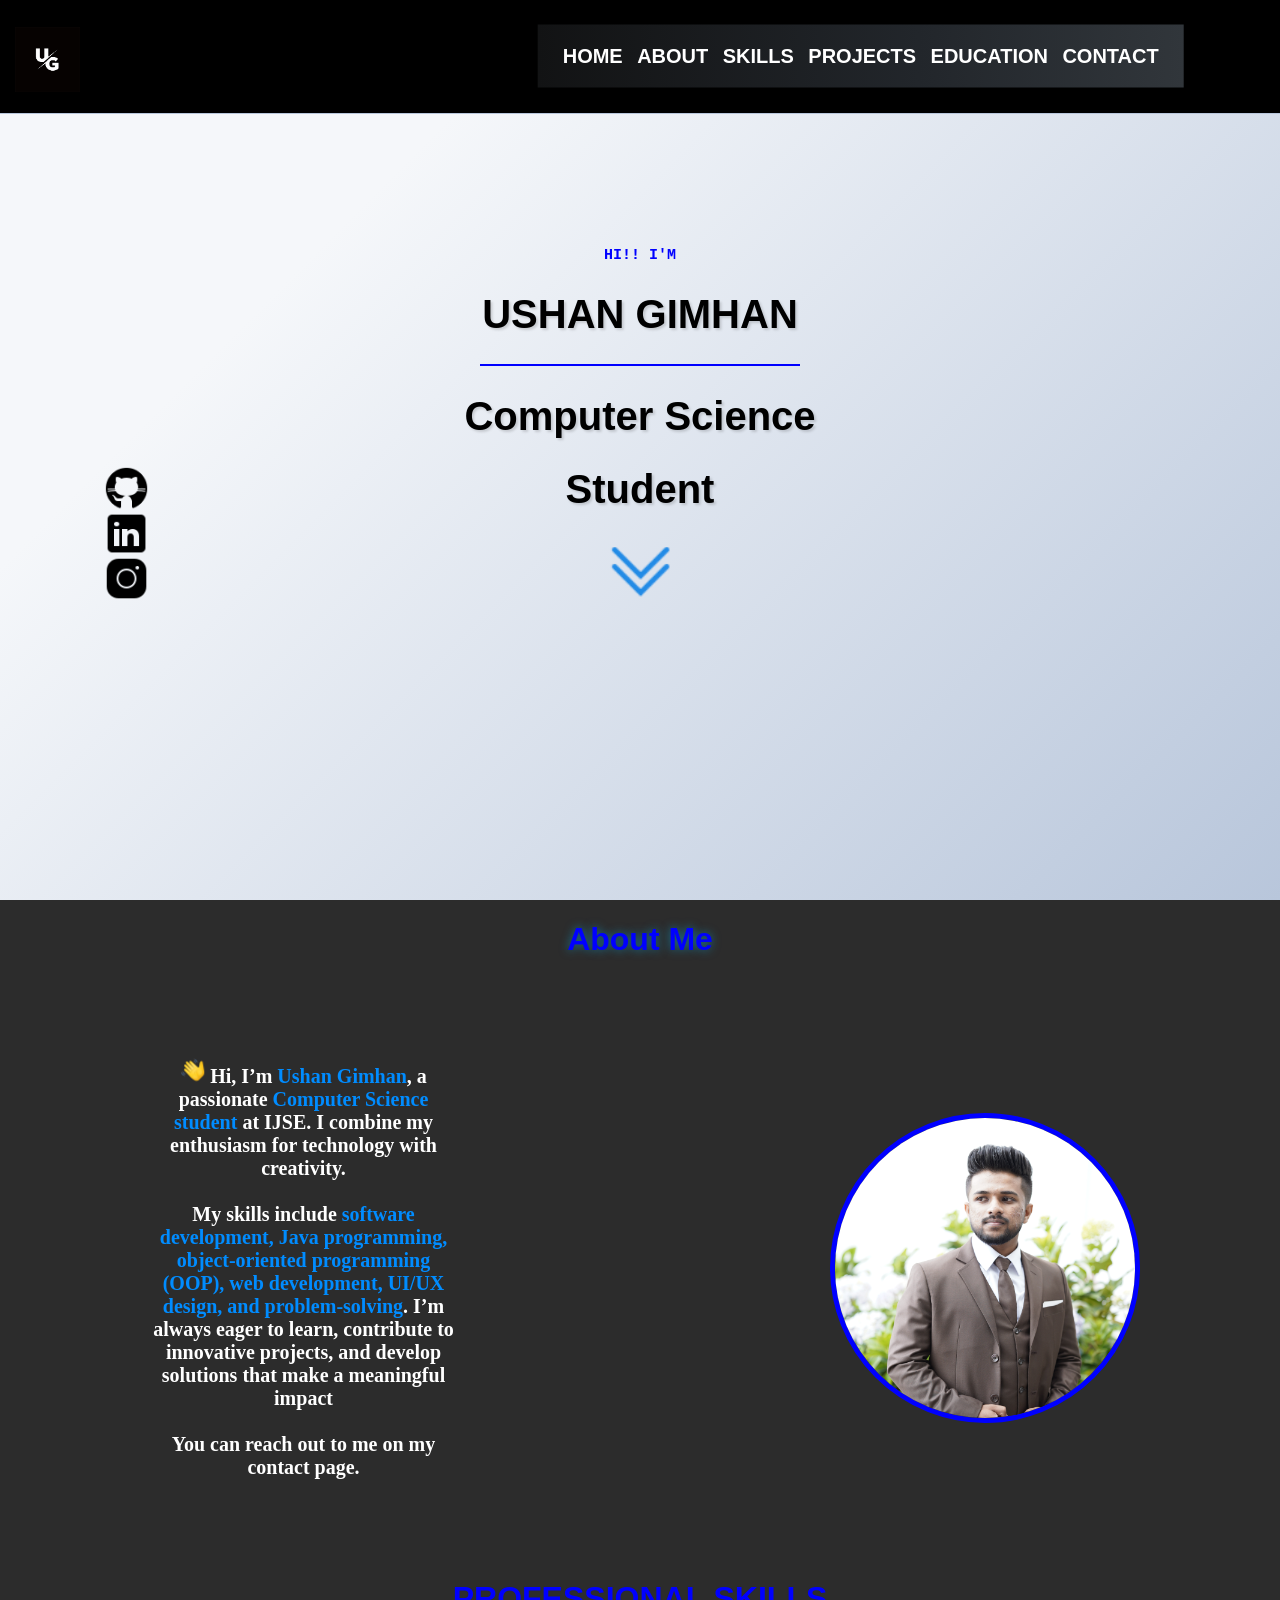
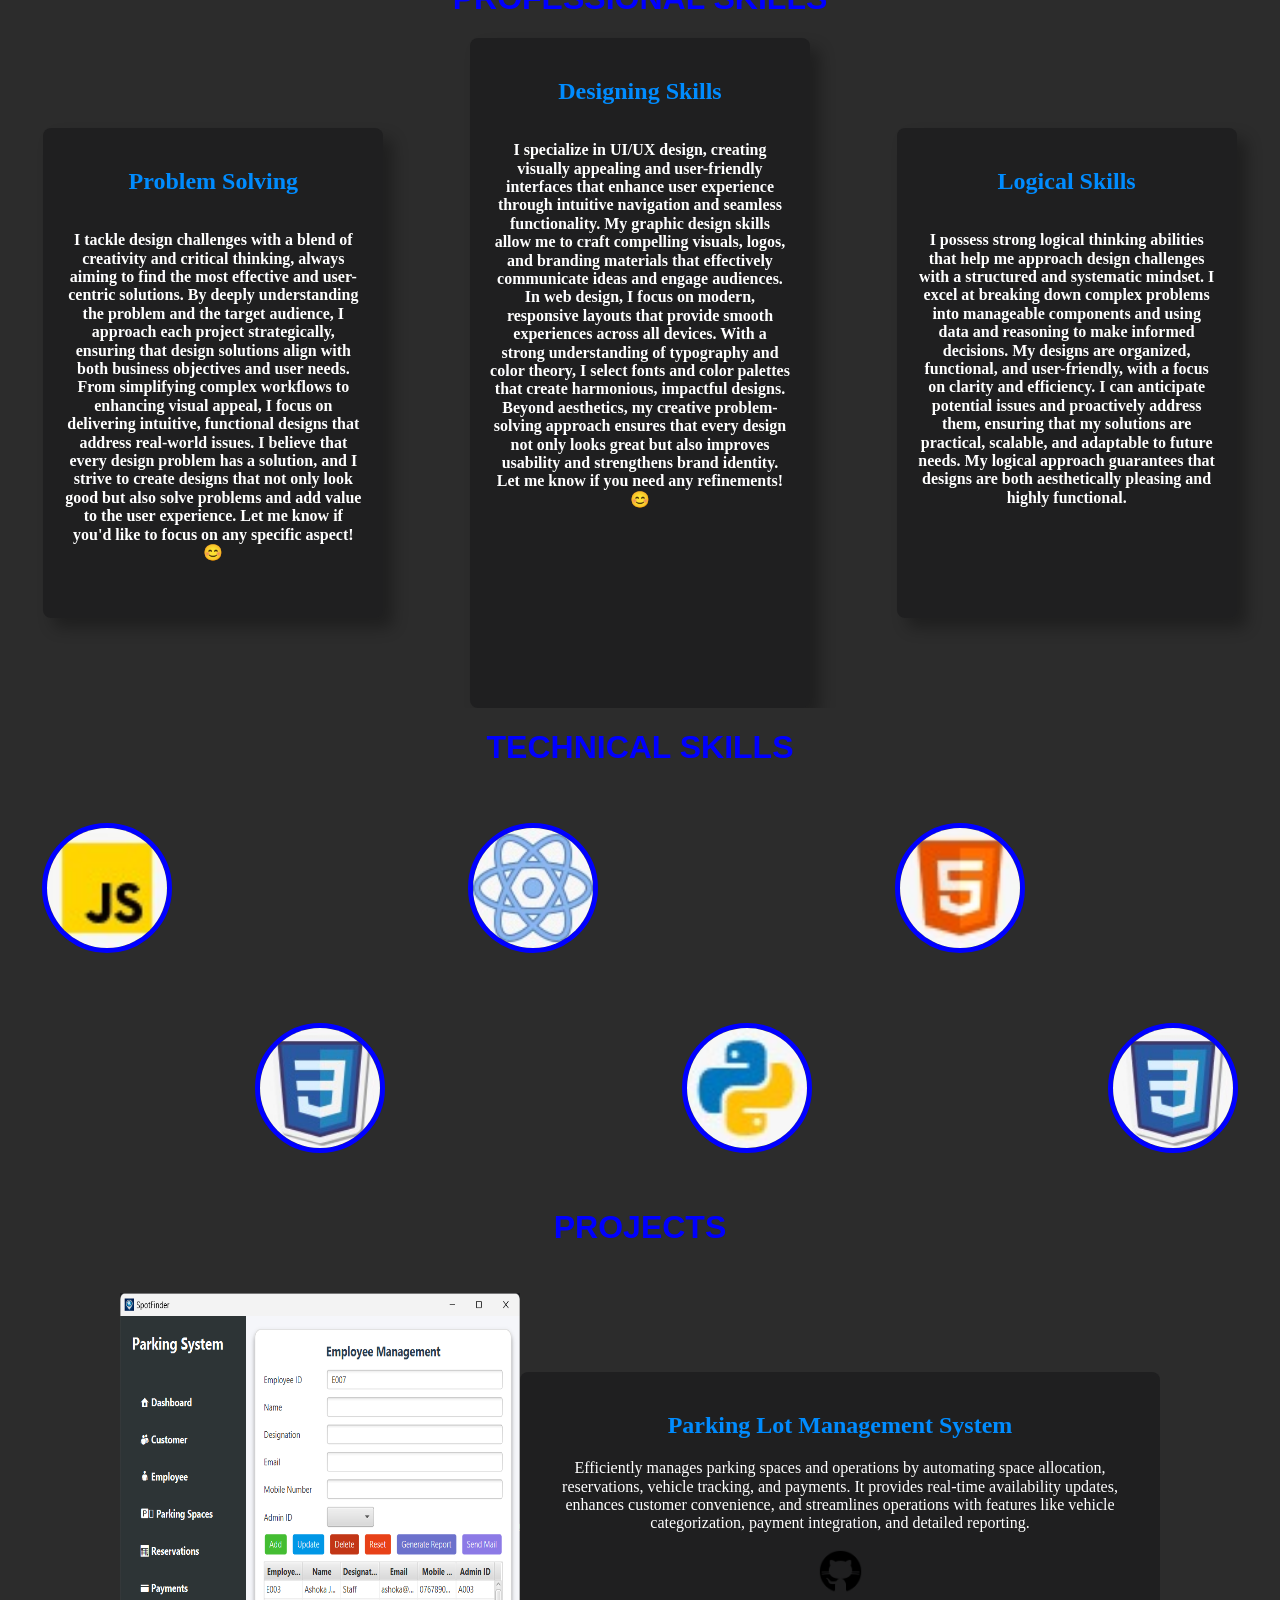
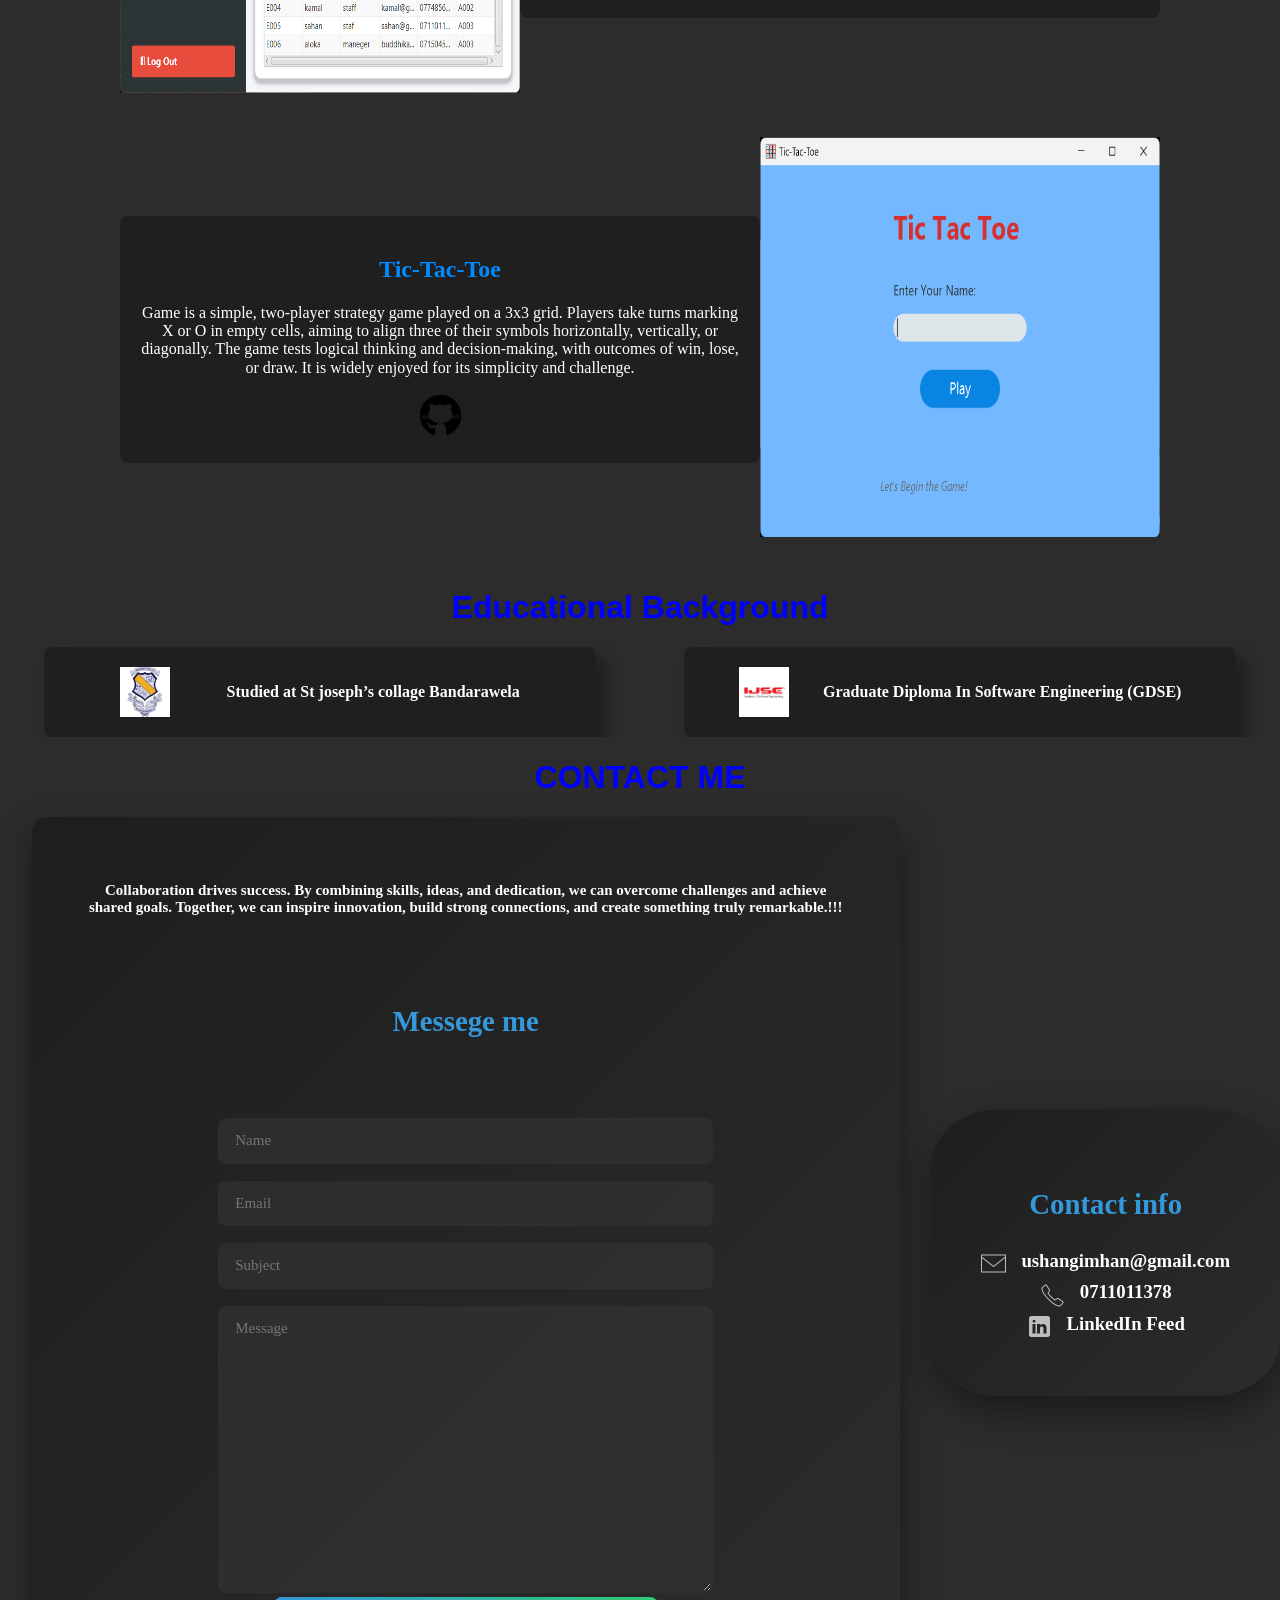
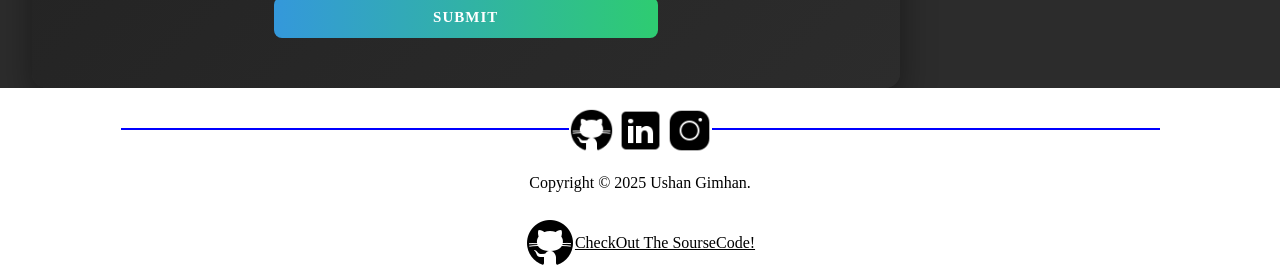
==== commit 8e4268de: "updated colore" ====
--- a/index.html
+++ b/index.html
@@ -70,7 +70,7 @@
         <div class="paragraph">
             <p>
                 <img id="handRising" src="assests/images/icons8-waving-hand-emoji-50.png" height="25" width="25">
-                Hi, I’m <span class="changeC">Ushan Gimhan</span>, a passionate <span class="changeC">software engineering student</span> at IJSE.
+                Hi, I’m <span class="changeC">Ushan Gimhan</span>, a passionate <span class="changeC">Computer Science student</span> at IJSE.
     I combine my enthusiasm for technology with creativity.
                 <br>
                 <br>
@@ -225,7 +225,7 @@
     </div>
 </section>
 
-<section>
+<section class="con">
     <h1 id="contact">CONTACT ME</h1>
     <div class="contact">
         <div class="massageMe">
--- a/assests/css/aboutMe.css
+++ b/assests/css/aboutMe.css
@@ -2,10 +2,12 @@
     gap: 20px;
 }
 .aboutMe {
-    background: linear-gradient(to bottom, black, black, white);
+    background: #2c2c2c;
     width: 100%;
 }
-
+h1{
+    font-family: 'Montserrat', sans-serif;
+}
 .about {
     width: 100%;
     display: grid;
@@ -92,7 +94,7 @@
     overflow: hidden;
 }
 .changeC{
-    color:blue;
+    color:#008CFF;
 }
 .paragraph>a{
     color:#1877F2;
@@ -132,22 +134,15 @@
     .h1{
         text-align: center;
     }
-    .aboutMe {
-        background: linear-gradient(to bottom, black, white, black);
-        width: 100%;
-    }
 }
 
 @media all and (max-width: 600px) {
     .about > div.paragraph {
-        font-size: 20px;
+        font-size: 15px;
     }
 
     .about > div > img {
         max-width: 200px;
-    }
-    .aboutMe {
-        background: linear-gradient(to bottom, black, black, black,white);
     }
 
 }
--- a/assests/css/profileSkills.css
+++ b/assests/css/profileSkills.css
@@ -1,6 +1,6 @@
 .profile{
     width: 100%;
-    background: linear-gradient(to bottom, white, black);
+    background:  #2c2c2c;
     margin: 0;
     padding: 0;
     box-sizing: border-box;
@@ -16,6 +16,7 @@
 h1{
     text-align: center;
     color: blue;
+
 }
 .profileSec{
     display: flex;
--- a/assests/css/technicalSkills.css
+++ b/assests/css/technicalSkills.css
@@ -1,6 +1,6 @@
 .tech{
     width: 100%;
-    background: linear-gradient(to bottom, black, black, white);
+    background:  #2c2c2c;
 }
 .tech>div{
     width: 100%;
--- a/assests/css/projects.css
+++ b/assests/css/projects.css
@@ -1,5 +1,5 @@
 .pro {
-    background: linear-gradient(to bottom, white, #333, #333, #333);
+    background:  #2c2c2c;
     padding: 0;
     margin: 0;
     box-sizing: border-box;
--- a/assests/css/education.css
+++ b/assests/css/education.css
@@ -1,5 +1,5 @@
 .education{
-    background: linear-gradient(to bottom,#333,#333, white);
+    background: #2c2c2c;
     margin: 0;
     padding: 0;
     box-sizing: border-box;
--- a/assests/css/contact.css
+++ b/assests/css/contact.css
@@ -6,9 +6,12 @@
     --text-color: #ffffff;
     --text-muted: #aaaaaa;
 }
+.con{
+    background-color:#2c2c2c;
+}
 
 .contact {
-    background: linear-gradient(to bottom, white, black);
+    background: #2c2c2c;
     max-width:100%;
     display: flex;
     justify-content: space-between;
--- a/assests/css/Header.css
+++ b/assests/css/Header.css
@@ -15,6 +15,7 @@
     border-bottom: 1px solid #b8c6db;
     align-content: center;
     margin:auto;
+    font-family: 'Montserrat', sans-serif;
 }
 section>header>div.logo{
     padding-left: 15px;
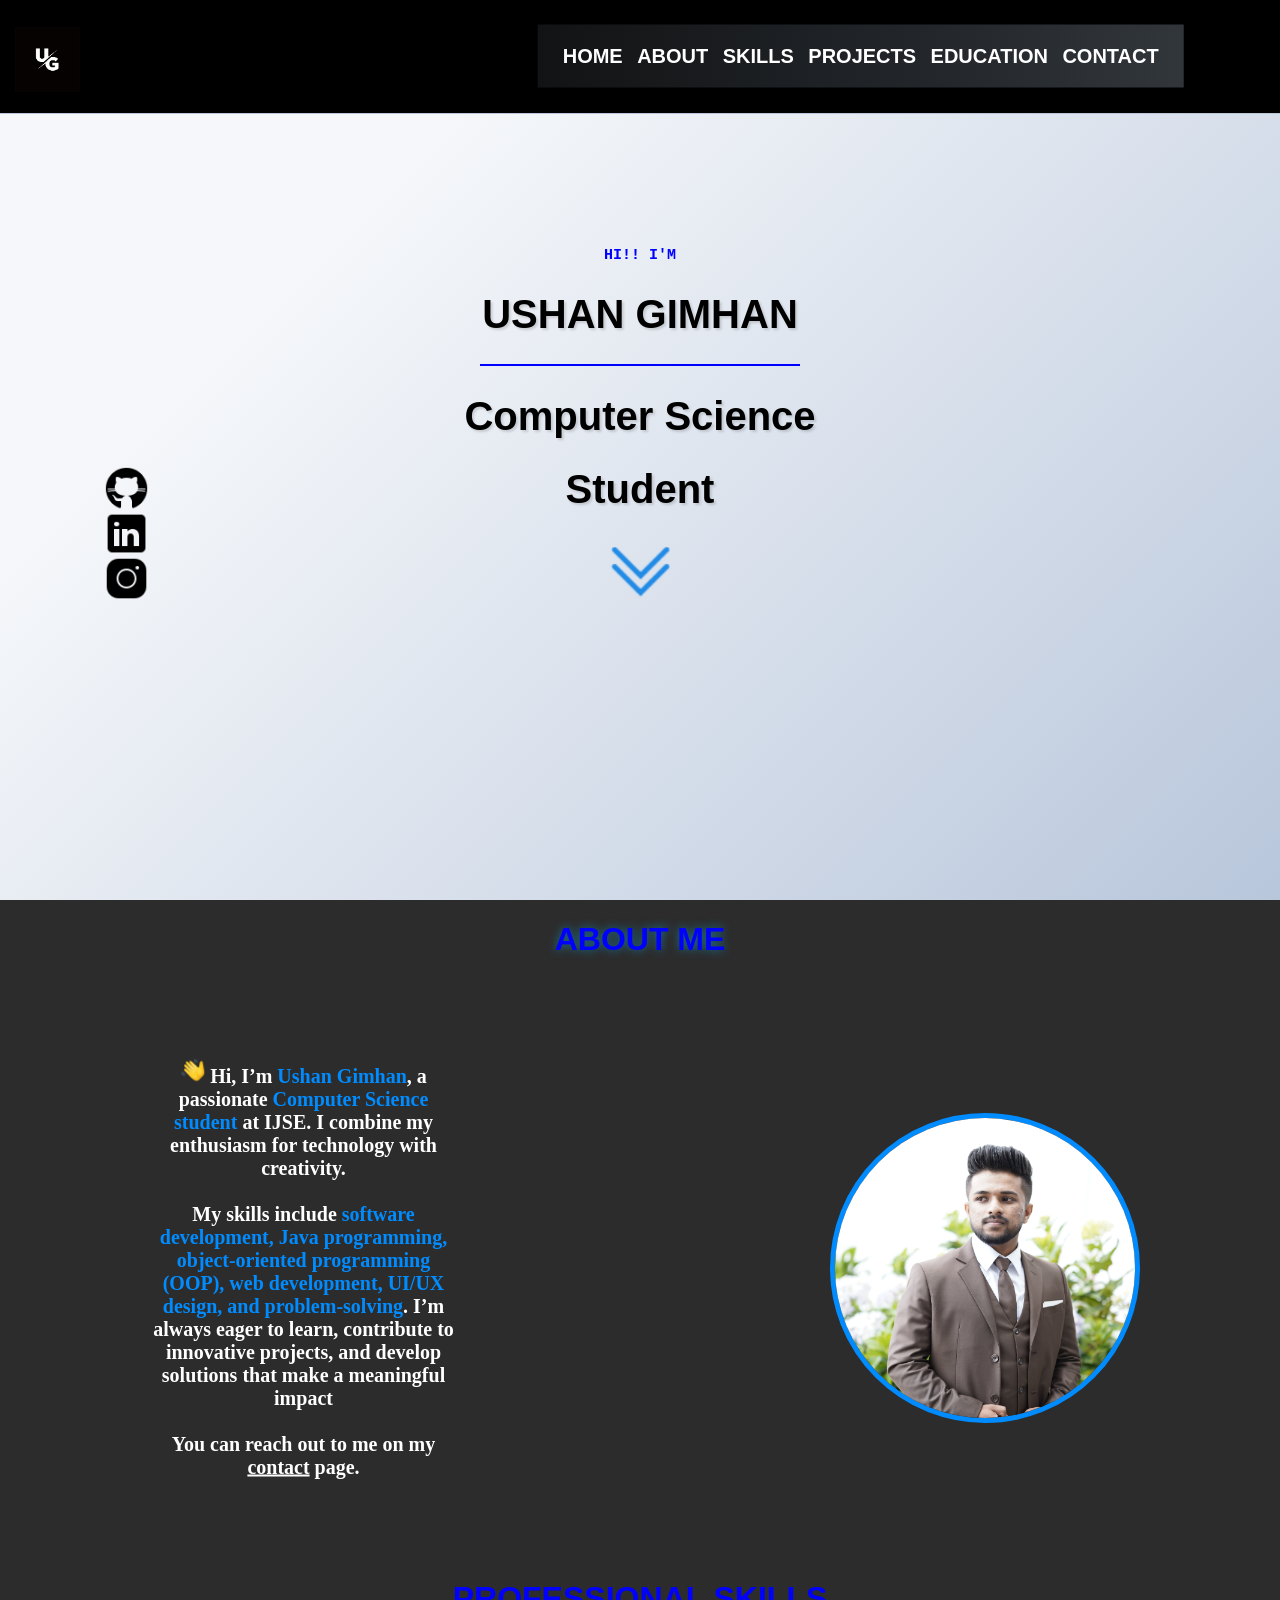
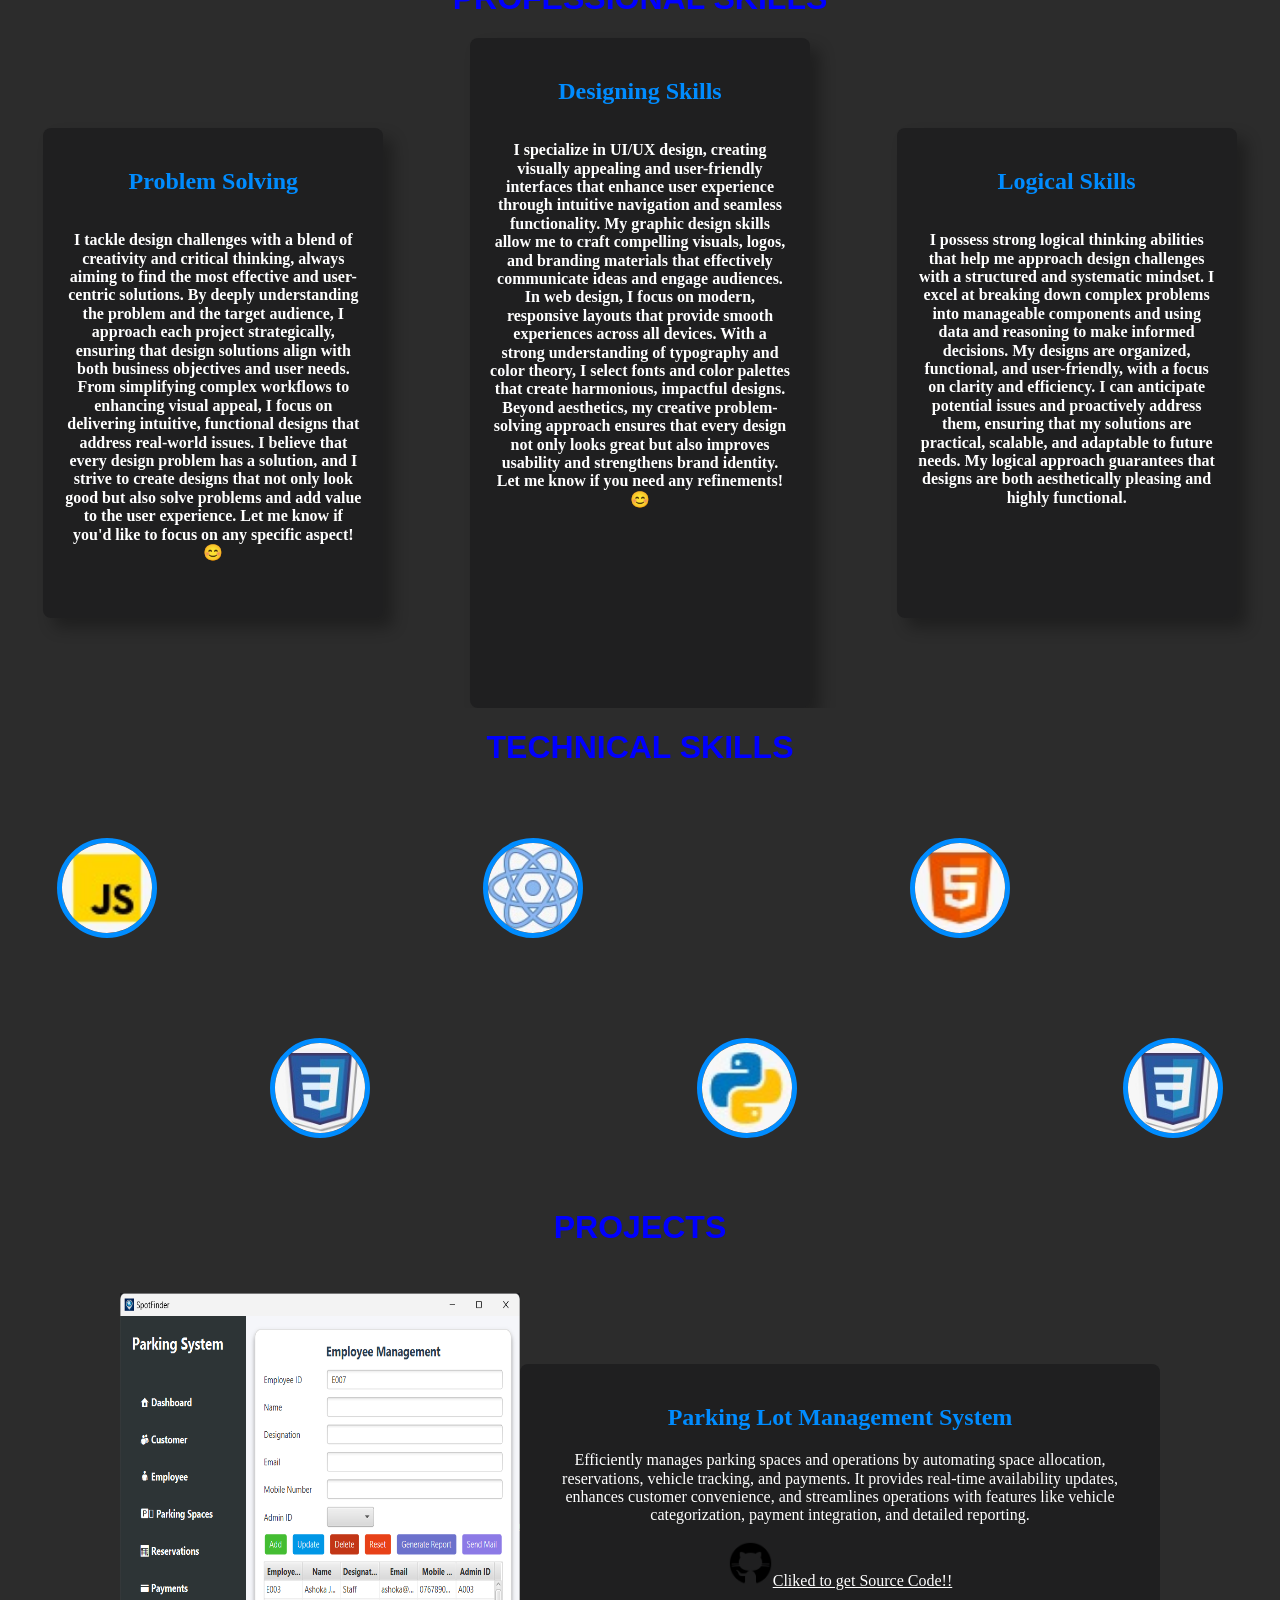
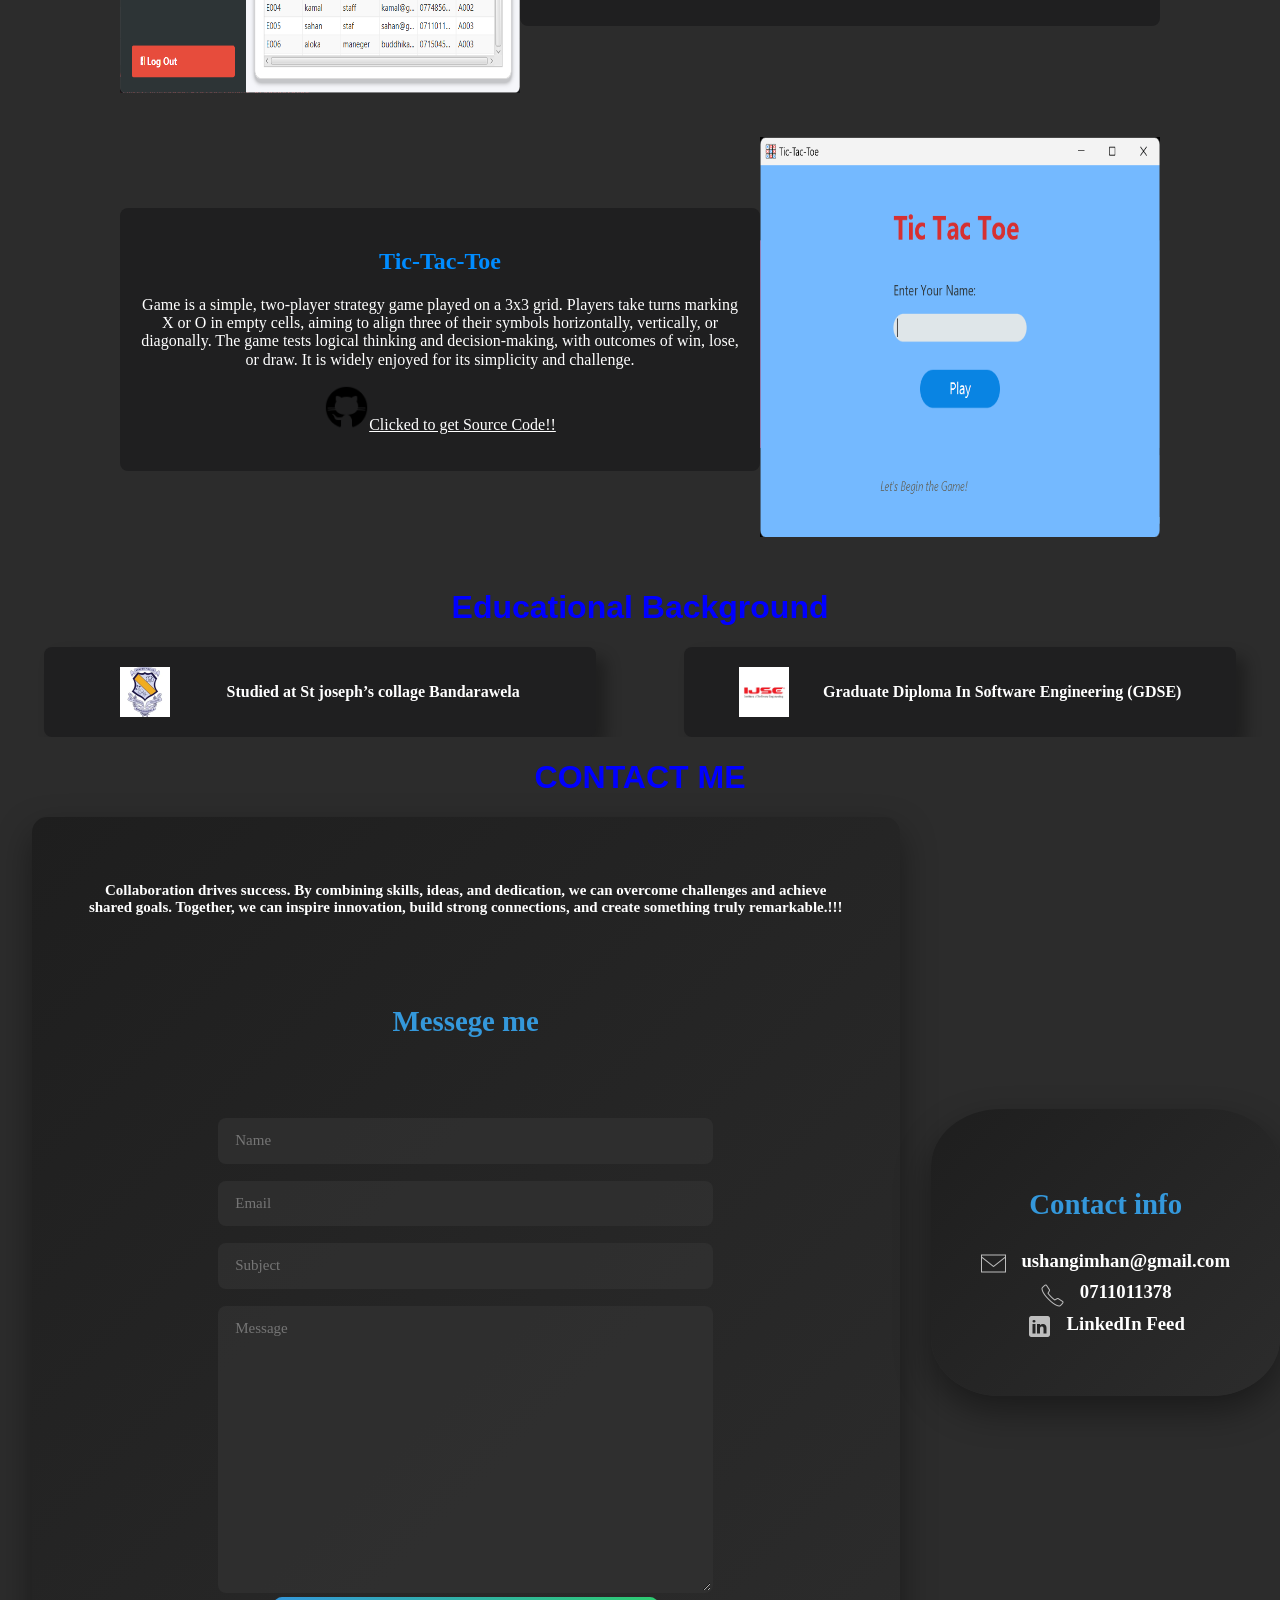
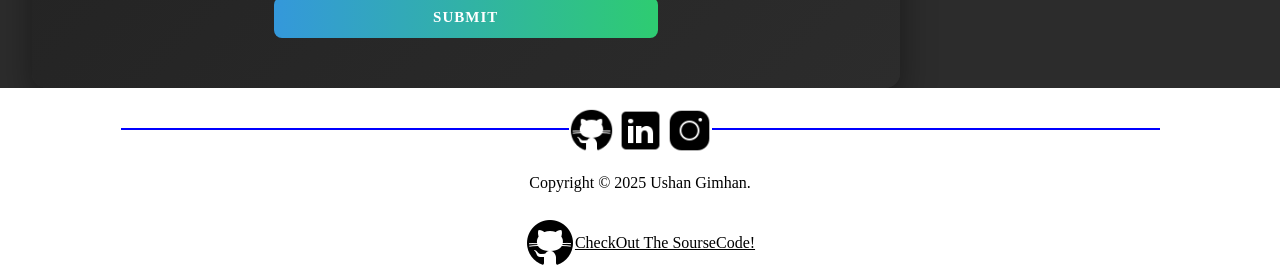
==== commit 3d9751ab: "updated" ====
--- a/index.html
+++ b/index.html
@@ -65,7 +65,7 @@
 </section>
 
 <section class="aboutMe">
-    <h1>About Me</h1>
+    <h1>ABOUT ME</h1>
     <div class="about">
         <div class="paragraph">
             <p>
@@ -79,7 +79,7 @@
     I’m always eager to learn, contribute to innovative projects, and develop solutions that make a meaningful impact
                 <br>
                 <br>
-                You can reach out to me on my <a href="#contact" class="easyContact"></a>contact page.
+                You can reach out to me on my <a href="#contact" class="easyContact"></a><u>contact</u> page.
             </p>
         </div>
         <div class="im">
@@ -186,7 +186,7 @@
                     operations with features like vehicle categorization,
                     payment integration, and detailed reporting.
                 </p>
-                <img src="assests/images/icons8-github-50.png" height="45" width="45">
+                <p><img src="assests/images/icons8-github-50.png" height="45" width="45"><u>Cliked to get Source Code!!</u></p>
             </div>
         </div>
         <div class="project2">
@@ -202,7 +202,7 @@
             with outcomes of win, lose, or draw. It is widely enjoyed for its
             simplicity and challenge.
                 </p>
-                <img src="assests/images/icons8-github-50.png" height="45" width="45">
+                <p><img src="assests/images/icons8-github-50.png" height="45" width="45"><u>Clicked to get Source Code!!</u></u></p>
             </div>
         </div>
     </div>
@@ -267,7 +267,7 @@
         </div>
     </div>
 </section>
-    <footer>
+    <footer class="foot">
         <div class="upper">
             <hr class="ffirst">
             <div>
--- a/assests/css/aboutMe.css
+++ b/assests/css/aboutMe.css
@@ -1,3 +1,4 @@
+
 section{
     gap: 20px;
 }
@@ -62,7 +63,7 @@
     left: 50%;
     top: 50%;
     transform: translate(-50%, -50%);
-    border: 5px solid blue;
+    border: 5px solid #008CFF;
     position: absolute;
     transition: transform 0.3s ease-in-out;
 }
--- a/assests/css/technicalSkills.css
+++ b/assests/css/technicalSkills.css
@@ -17,7 +17,7 @@
     position: relative;
 }
 .tech>div>div>img{
-    width: 120px;;
+    width: 90px;;
     aspect-ratio: 1/1;
     top: 0;
     left: 0;
@@ -38,7 +38,7 @@
     font-weight: bold;
 }
 .tech>div>div>img{
-    border: 5px solid blue;
+    border: 5px solid #008CFF;
 }
 @media all and (max-width: 600px) {
     .tech>div{
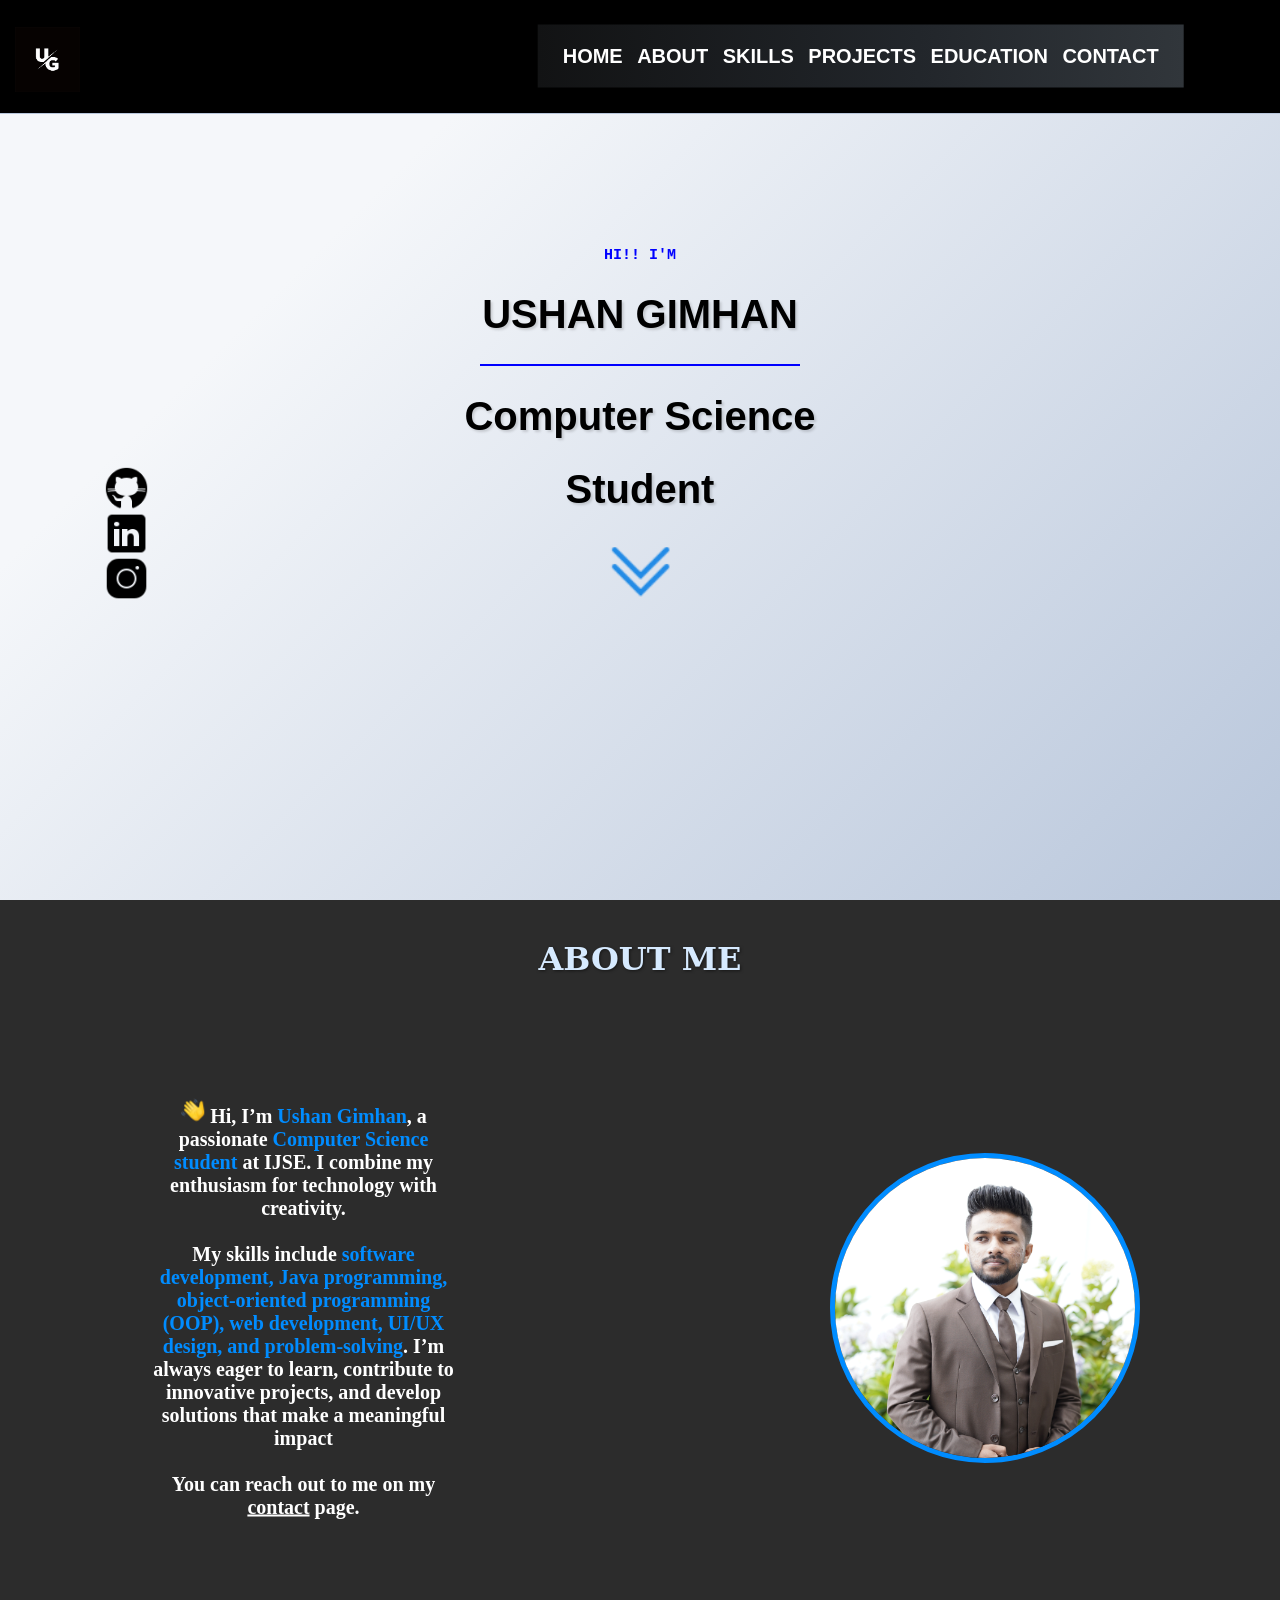
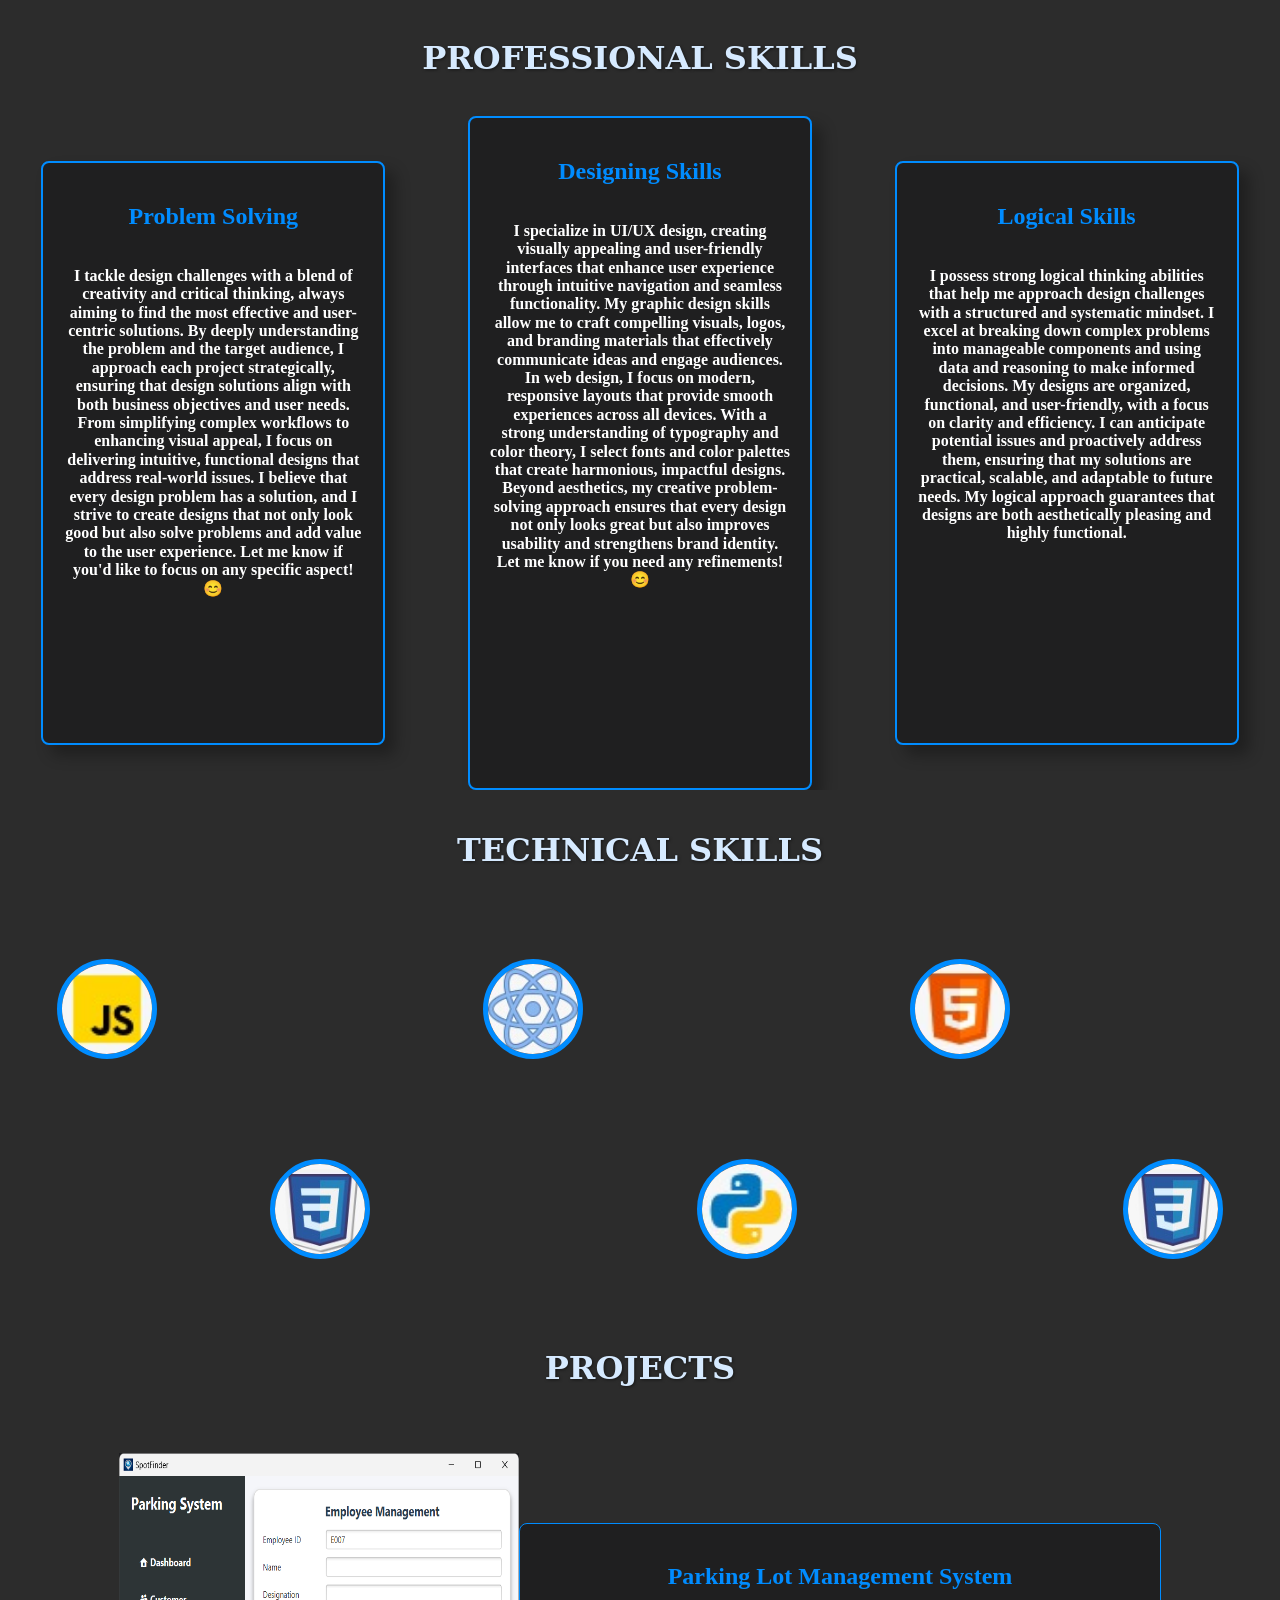
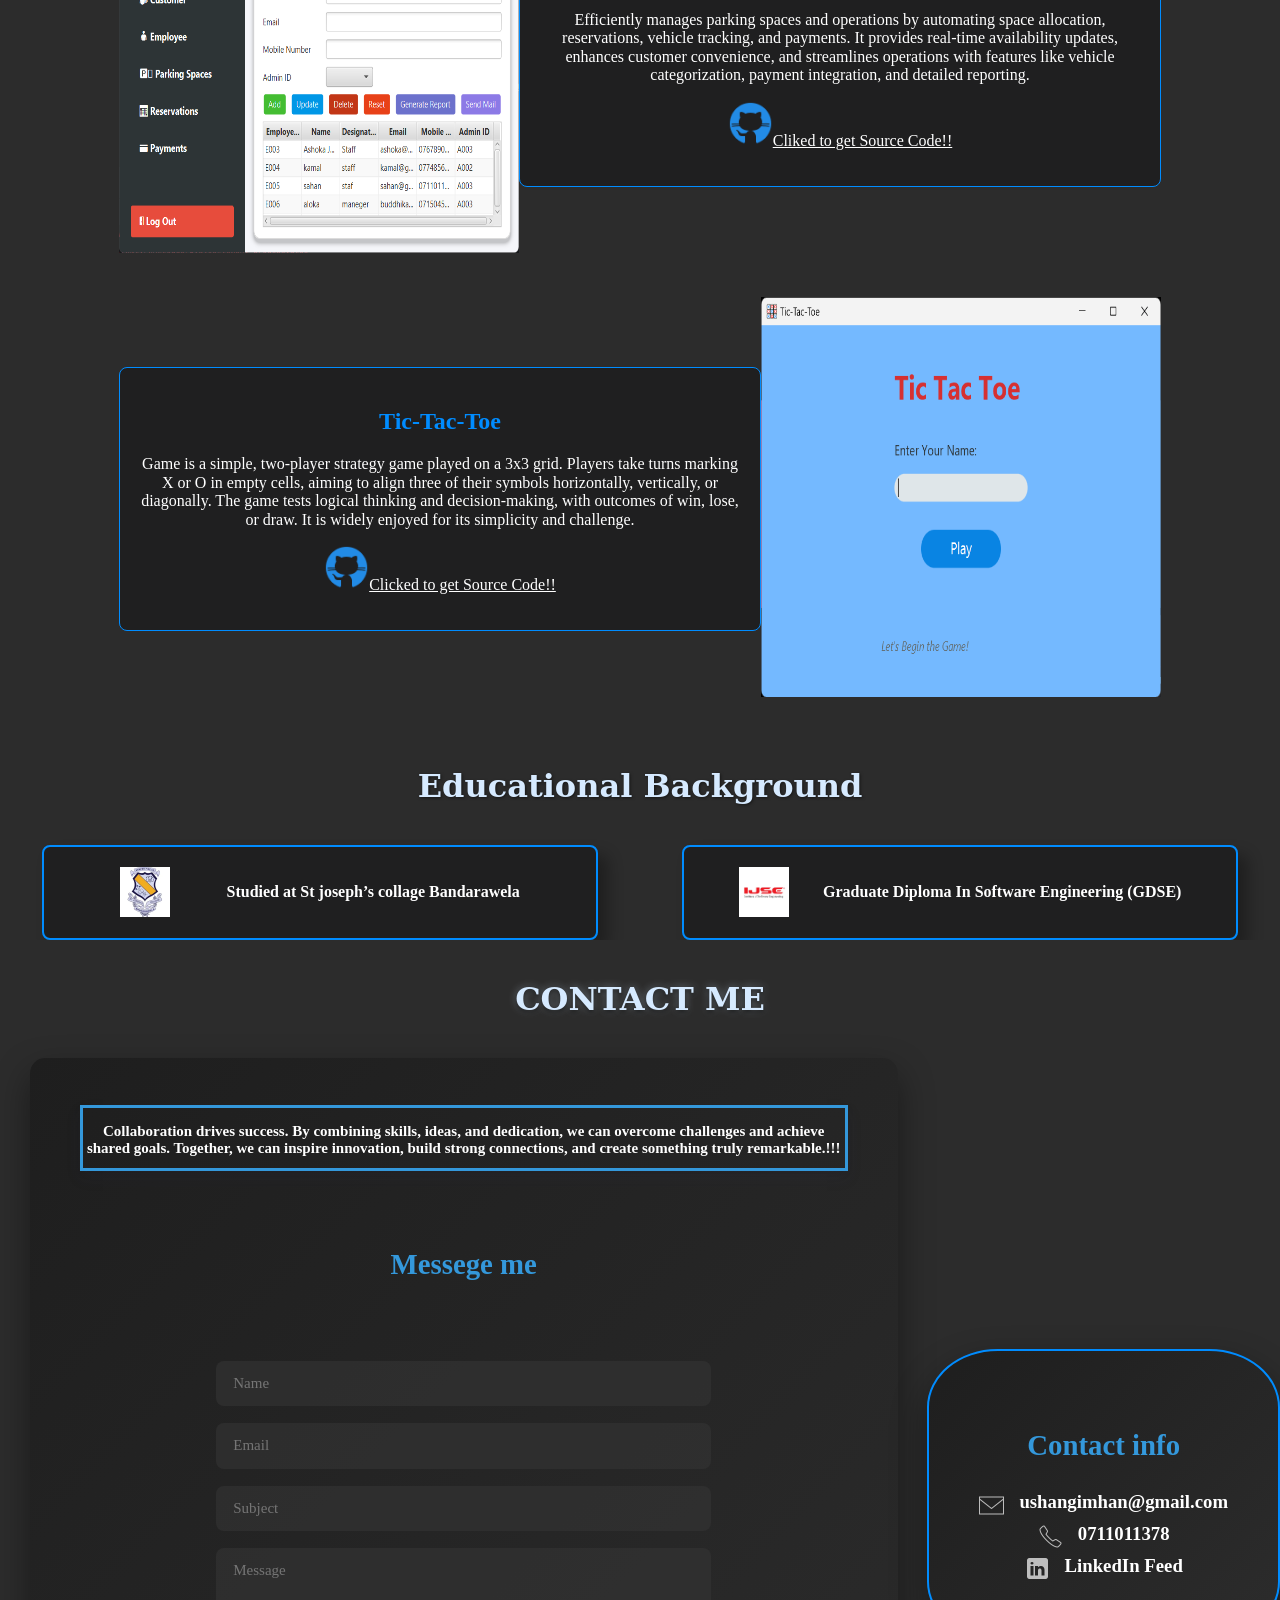
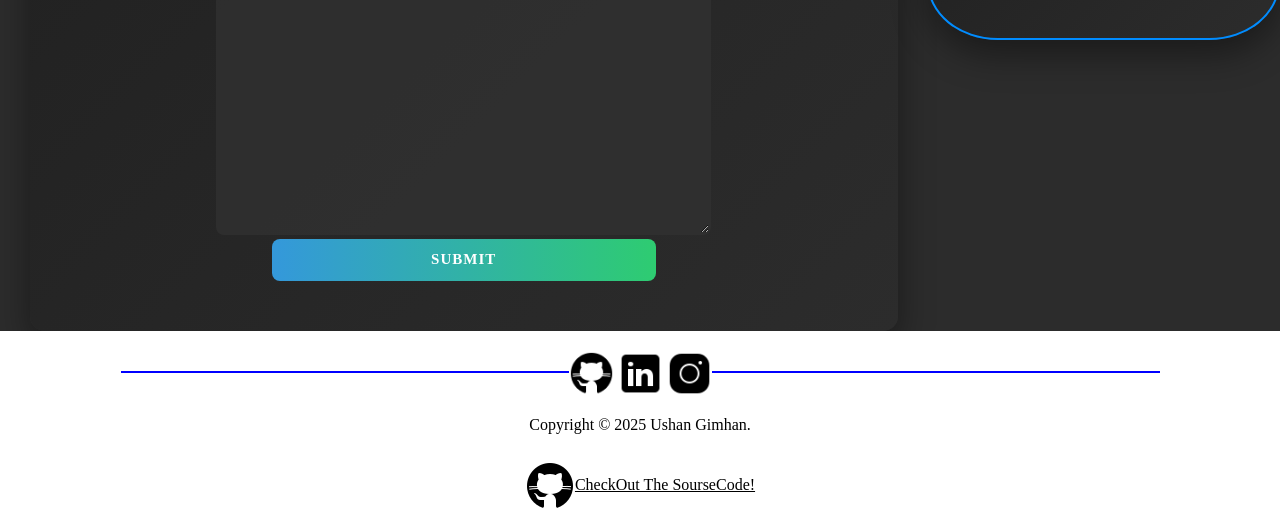
==== commit 9c93c0a9: "updated" ====
--- a/index.html
+++ b/index.html
@@ -186,7 +186,7 @@
                     operations with features like vehicle categorization,
                     payment integration, and detailed reporting.
                 </p>
-                <p><img src="assests/images/icons8-github-50.png" height="45" width="45"><u>Cliked to get Source Code!!</u></p>
+                <p><img src="assests/images/gitBlue.png" height="45" width="45"><u>Cliked to get Source Code!!</u></p>
             </div>
         </div>
         <div class="project2">
@@ -202,7 +202,7 @@
             with outcomes of win, lose, or draw. It is widely enjoyed for its
             simplicity and challenge.
                 </p>
-                <p><img src="assests/images/icons8-github-50.png" height="45" width="45"><u>Clicked to get Source Code!!</u></u></p>
+                <p><img src="assests/images/gitBlue.png" height="45" width="45"><u>Clicked to get Source Code!!</u></u></p>
             </div>
         </div>
     </div>
@@ -229,12 +229,14 @@
     <h1 id="contact">CONTACT ME</h1>
     <div class="contact">
         <div class="massageMe">
-            <p>
-                Collaboration drives success. By combining skills,
-                ideas, and dedication, we can overcome challenges and
-                achieve shared goals. Together, we can inspire innovation,
-                build strong connections, and create something truly remarkable.!!!
-            </p>
+            <div class="discrip">
+                <p>
+                    Collaboration drives success. By combining skills,
+                    ideas, and dedication, we can overcome challenges and
+                    achieve shared goals. Together, we can inspire innovation,
+                    build strong connections, and create something truly remarkable.!!!
+                </p>
+            </div>
             <h2>Messege me</h2>
             <form>
                 <input type="text" placeholder="Name">
--- a/assests/css/aboutMe.css
+++ b/assests/css/aboutMe.css
@@ -82,10 +82,14 @@
 }
 
 section.aboutMe > h1 {
-    color:blue;
-    text-shadow: 0 0 10px rgba(0, 191, 255, 0.5);
+    color:#d6eaff;
+    text-shadow: 1px 1px 3px rgba(0, 0, 0, 0.5);
+    font-family: 'Playfair Display', 'serif';
     font-weight: bold;
     margin-bottom: 20px;
+    padding: 20px 0;
+    position: sticky;
+    top: 0;
 }
 .im>img{
     position: absolute;
--- a/assests/css/profileSkills.css
+++ b/assests/css/profileSkills.css
@@ -4,6 +4,16 @@
     margin: 0;
     padding: 0;
     box-sizing: border-box;
+}
+.profile>h1{
+    color:#d6eaff;
+    text-shadow: 1px 1px 3px rgba(0, 0, 0, 0.5);
+    font-family: 'Playfair Display', 'serif';
+    font-weight: bold;
+    margin-bottom: 20px;
+    padding: 20px 0;
+    position: sticky;
+    top: 0;
 }
 .profile h2 {
     color:#008CFF;
@@ -18,6 +28,9 @@
     color: blue;
 
 }
+.profile>h1{
+    font-family: 'Playfair Display', 'serif';
+}
 .profileSec{
     display: flex;
     /*grid-template-columns: repeat(3,1fr);*/
@@ -28,8 +41,9 @@
 }
 .profileSec>div.skillOne{
     width: 300px;
-    height: 50vh;
+    height: 60vh;
     text-align: center;
+    border: 2px solid #008CFF;
     padding: 20px;
     position: relative;
     border-radius: 8px 8px 8px 8px;
@@ -41,6 +55,7 @@
     width: 300px;
     height: 70vh;
     text-align: center;
+    border: 2px solid #008CFF;
     padding: 20px;
     position: relative;
     border-radius: 8px 8px 8px 8px;
@@ -50,8 +65,9 @@
 }
 .profileSec>div.skillThree{
     width: 300px;
-    height: 50vh;
+    height: 60vh;
     text-align: center;
+    border: 2px solid #008CFF;
     padding: 20px;
     position: relative;
     border-radius: 8px 8px 8px 8px;
--- a/assests/css/technicalSkills.css
+++ b/assests/css/technicalSkills.css
@@ -1,6 +1,16 @@
 .tech{
     width: 100%;
     background:  #2c2c2c;
+}
+.tech>h1{
+    color:#d6eaff;
+    text-shadow: 1px 1px 3px rgba(0, 0, 0, 0.5);
+    font-family: 'Playfair Display', 'serif';
+    font-weight: bold;
+    margin-bottom: 20px;
+    padding: 20px 0;
+    position: sticky;
+    top: 0;
 }
 .tech>div{
     width: 100%;
--- a/assests/css/projects.css
+++ b/assests/css/projects.css
@@ -20,6 +20,16 @@
     gap: 40px;
     align-items: center;
     justify-content: center;
+}
+.pro>h1{
+    color:#d6eaff;
+    text-shadow: 1px 1px 3px rgba(0, 0, 0, 0.5);
+    font-family: 'Playfair Display', 'serif';
+    font-weight: bold;
+    margin-bottom: 20px;
+    padding: 20px 0;
+    position: sticky;
+    top: 0;
 }
 
 
@@ -52,6 +62,7 @@
     background: rgba(18, 19, 20, 0.5);
     color: white;
     text-align: center;
+    border: 1px solid #008CFF;
     align-items: center;
     padding: 20px;
     max-width: 600px;
--- a/assests/css/education.css
+++ b/assests/css/education.css
@@ -3,6 +3,16 @@
     margin: 0;
     padding: 0;
     box-sizing: border-box;
+}
+.education h1{
+    color:#d6eaff;
+    text-shadow: 1px 1px 3px rgba(0, 0, 0, 0.5);
+    font-family: 'Playfair Display', 'serif';
+    font-weight: bold;
+    margin-bottom: 20px;
+    padding: 20px 0;
+    position: sticky;
+    top: 0;
 }
 h1{
     font-weight: bold;
@@ -27,6 +37,7 @@
     align-items: center;
     text-align: center;
     padding: 20px;
+    border: 2px solid #008CFF;
     margin: auto;
 }
 @media all and (max-width:600px) {
--- a/assests/css/contact.css
+++ b/assests/css/contact.css
@@ -8,6 +8,17 @@
 }
 .con{
     background-color:#2c2c2c;
+}
+
+.con>h1{
+    color:#d6eaff;
+    text-shadow: 0 2px 4px rgba(0, 0, 0, 0.6), 0 0 8px rgba(214, 234, 255, 0.4);
+    font-family: 'Playfair Display', 'serif';
+    font-weight: bold;
+    margin-bottom: 20px;
+    padding: 20px 0;
+    position: sticky;
+    top: 0;
 }
 
 .contact {
@@ -92,6 +103,7 @@
     display: flex;
     flex-direction: column;
     justify-content: space-between;
+    border: 2px solid #008CFF;
     color: white;
     border-radius: 20%;
     font-weight: bold;
@@ -110,6 +122,14 @@
     filter: brightness(0) invert(1) opacity(0.7);
     transition: filter 0.3s ease;
 }
+.discrip{
+    width: fit-content;
+    height: 60px;
+    transform: translateY(-3px);
+    box-shadow: 0 7px 14px rgba(50, 50, 93, 0.1), 0 3px 6px rgba(0, 0, 0, 0.08);
+    border: 3px solid #3498db;
+
+}
 
 @media all and (max-width: 768px) {
     .contact{
--- a/assests/css/Header.css
+++ b/assests/css/Header.css
@@ -63,7 +63,7 @@
 
 }
 .menu>nav>a:hover{
-    color: blue;
+    color: #3498db;
 }
 
 
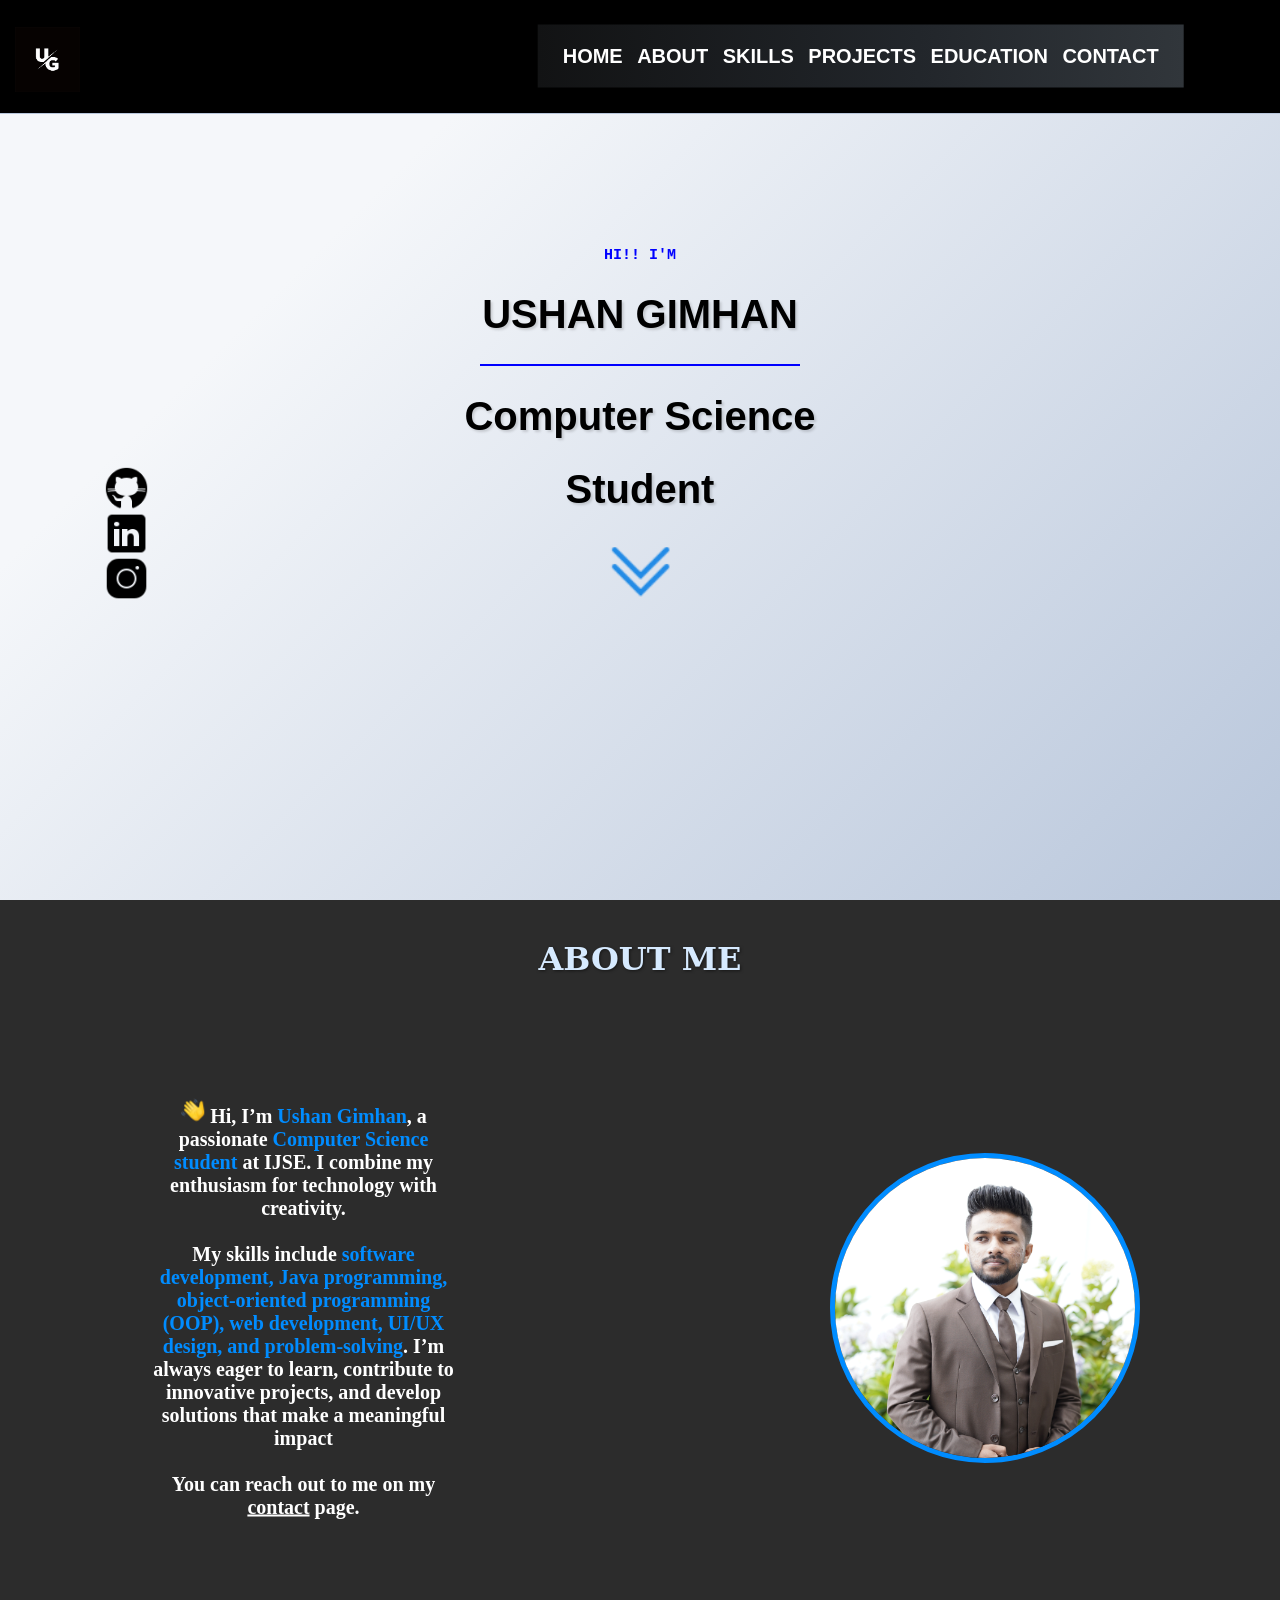
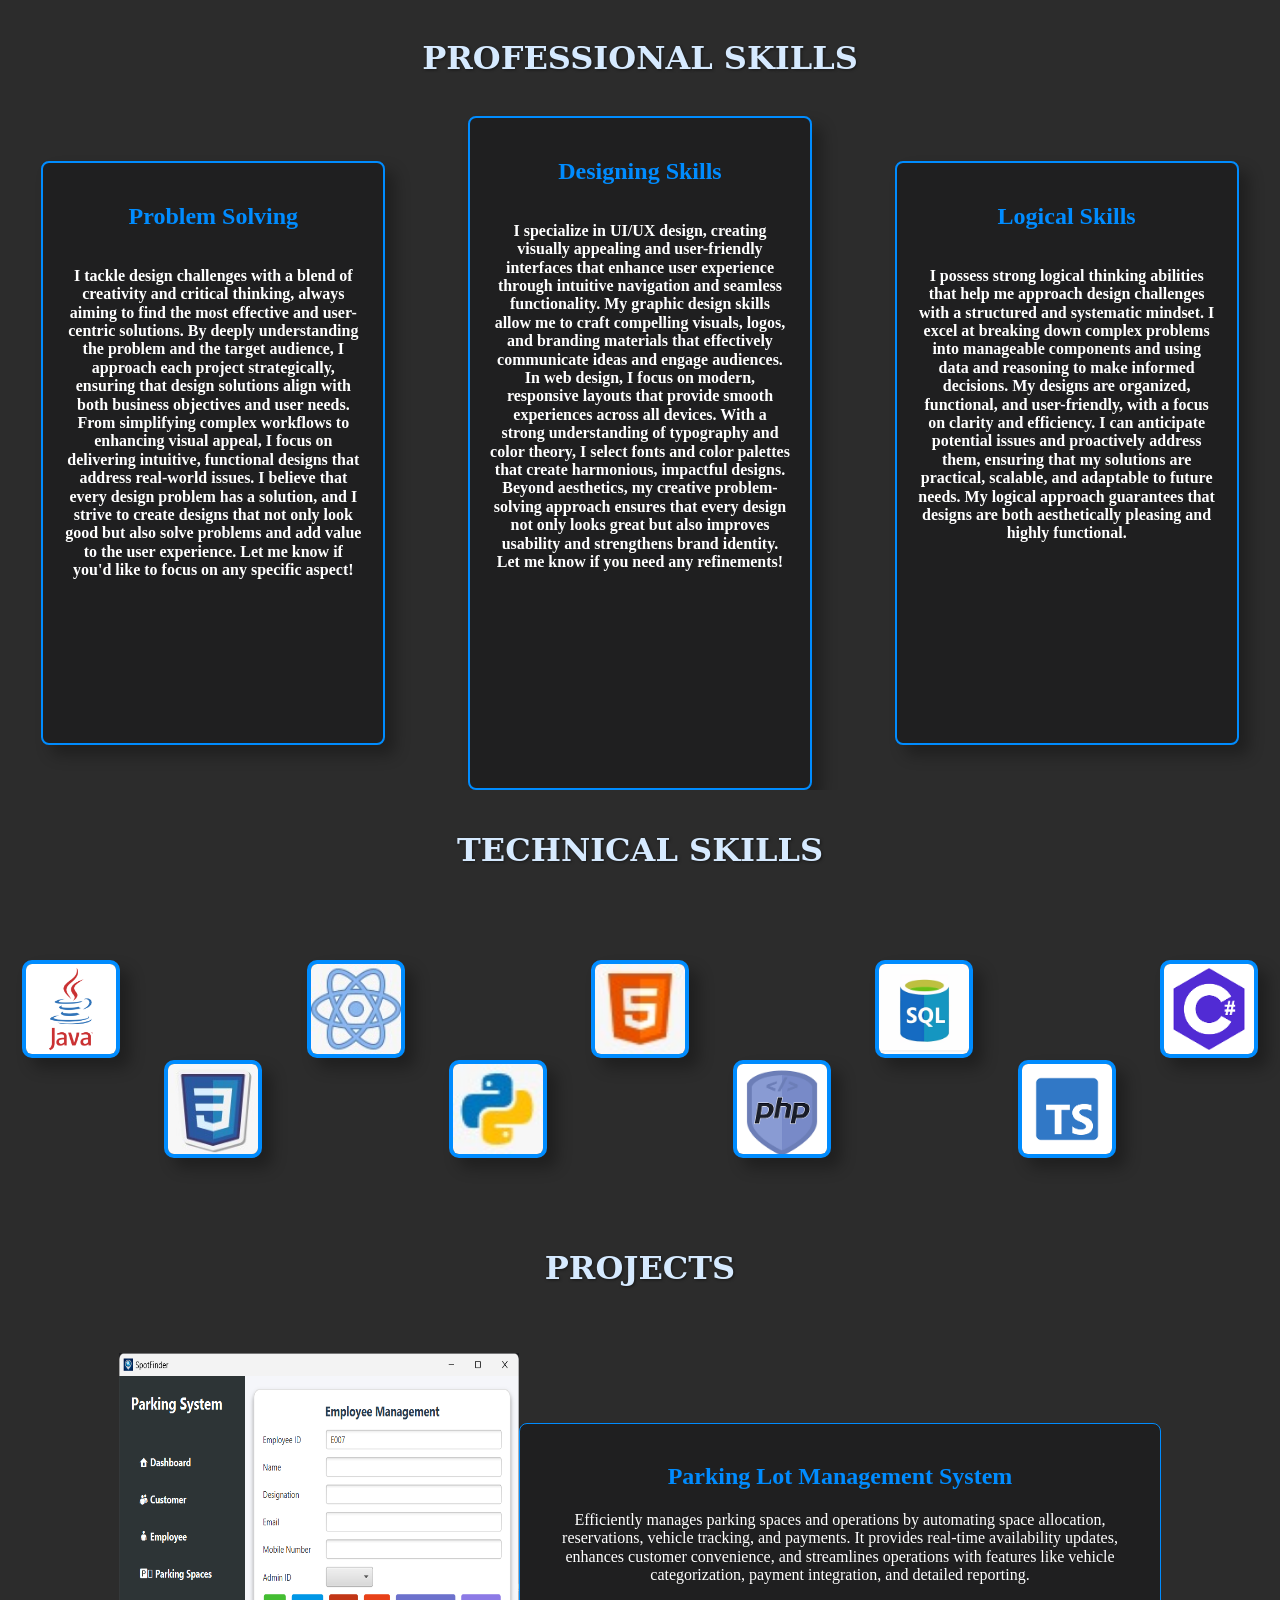
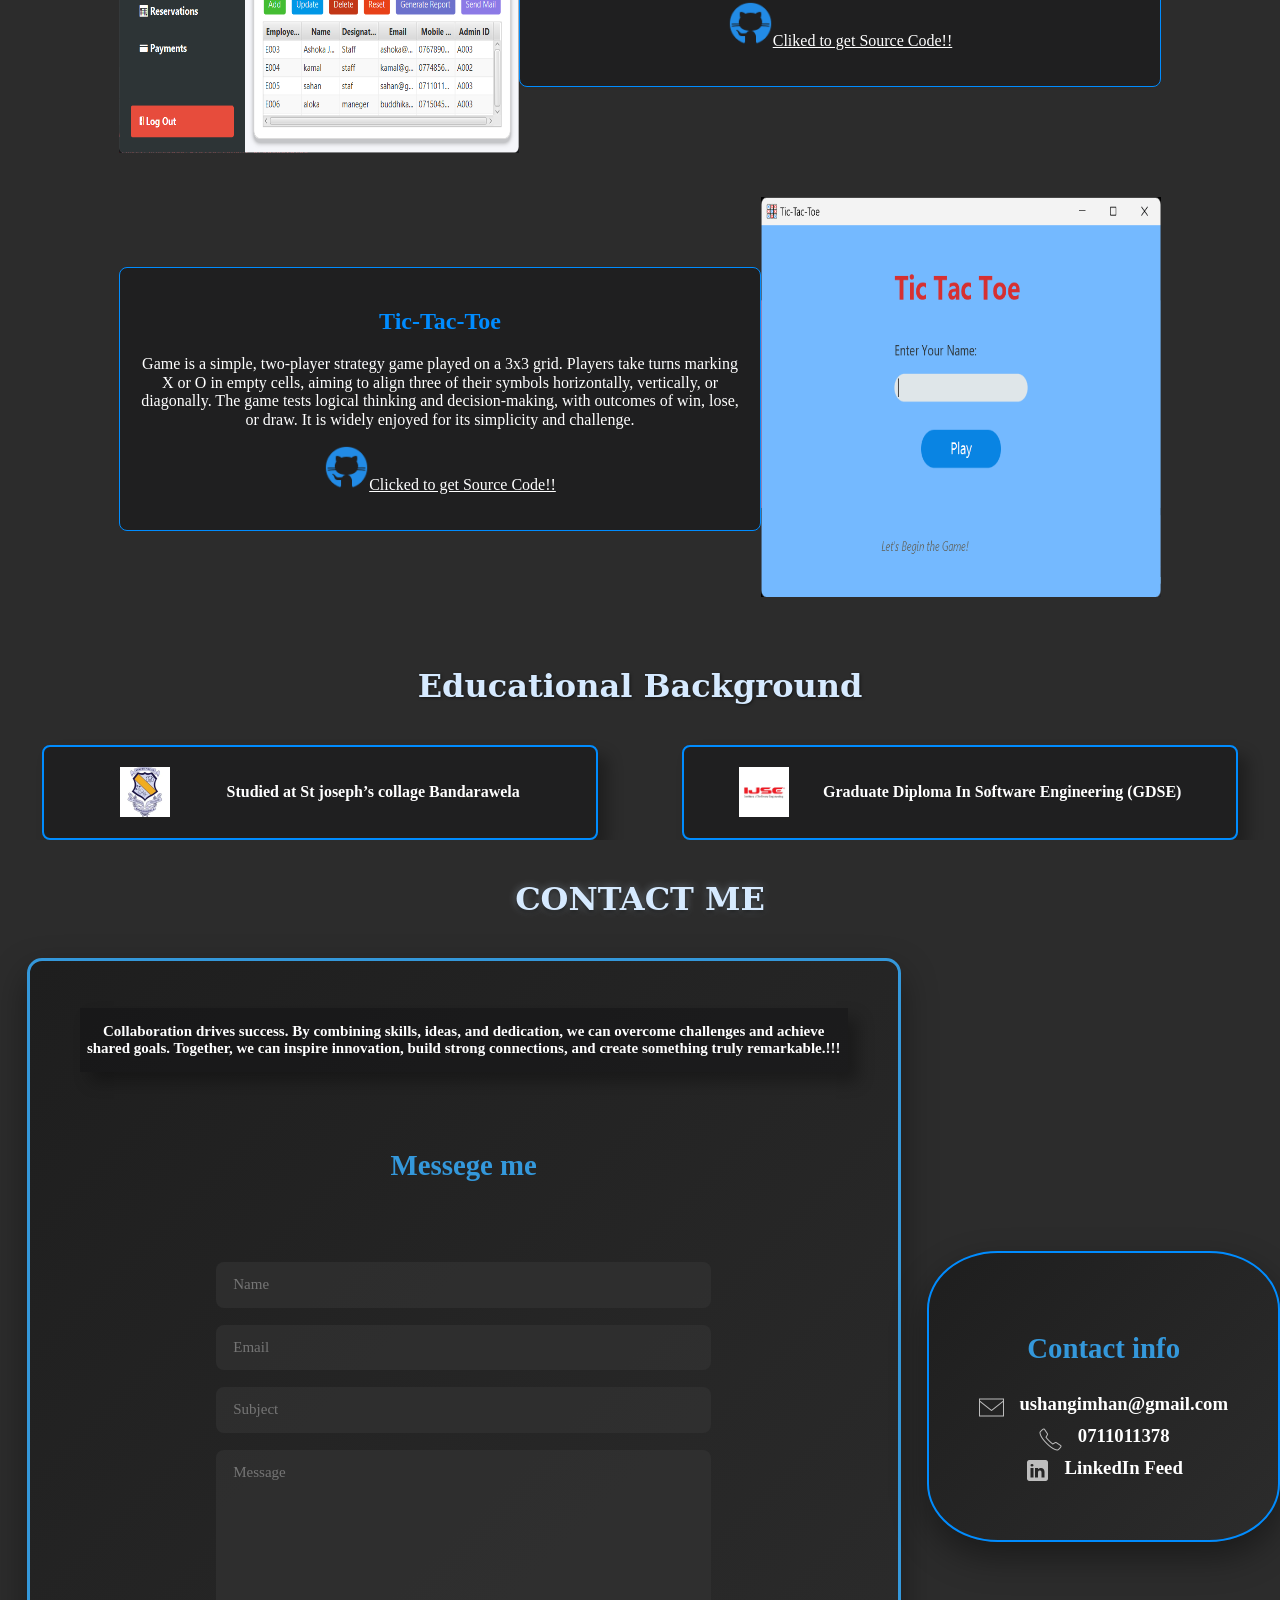
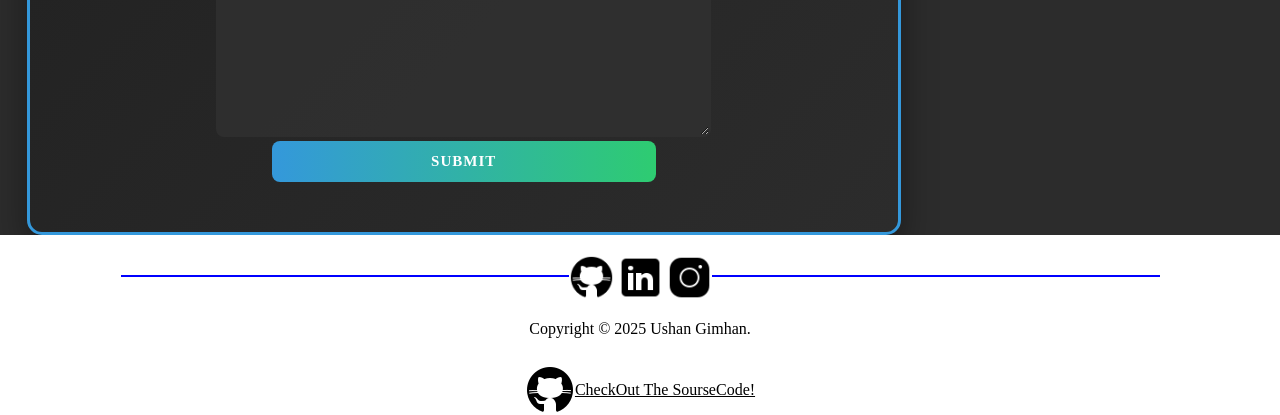
==== commit 81c9e611: "updated" ====
--- a/index.html
+++ b/index.html
@@ -105,7 +105,7 @@
                 I believe that every design problem has a solution, and I strive to create designs that
                 not only look good but also solve problems and add value to the user experience.
 
-                Let me know if you'd like to focus on any specific aspect! 😊
+                Let me know if you'd like to focus on any specific aspect!
             </p>
 
         </div>
@@ -123,7 +123,7 @@
                 problem-solving approach ensures that every design not only looks great but also improves
                 usability and strengthens brand identity.
 
-                Let me know if you need any refinements! 😊
+                Let me know if you need any refinements!
             </p>
 
         </div>
@@ -149,23 +149,32 @@
     <h1 id="tec">TECHNICAL SKILLS</h1>
     <div>
         <div>
-            <img src="assests/images/844e842e-2aa3-41be-bef1-10108417f768.jpg" style="border-radius: 50%; object-fit: cover; ">
-        </div>
-        <div>
-            <img src="assests/images/52ae5db3-1eb2-4e5d-b96d-f011bca9f579.jpg" style="border-radius: 50%; object-fit: cover; ">
-        </div>
-        <div>
-            <img src="assests/images/c7864db7-4363-4130-b152-f7521e5e2a85.jpg" style=" border-radius: 50%; object-fit: cover; ">
-        </div>
-        <div>
-            <img src="assests/images/a8690be0-8a4f-4901-af50-483674f6b73f.jpg" style=" border-radius: 50%; object-fit: cover; ">
-        </div>
-        <div>
-            <img src="assests/images/0c6a6a07-b92d-4657-af73-129b614290ea.jpg" style=" border-radius: 50%; object-fit: cover; ">
+            <img src="assests/images/img.png" style="; object-fit: cover; ">
+        </div>
+        <div>
+            <img src="assests/images/52ae5db3-1eb2-4e5d-b96d-f011bca9f579.jpg" style="; object-fit: cover; ">
+        </div>
+        <div>
+            <img src="assests/images/c7864db7-4363-4130-b152-f7521e5e2a85.jpg" style= "object-fit: cover; ">
+        </div>
+        <div>
+            <img src="assests/images/a8690be0-8a4f-4901-af50-483674f6b73f.jpg" style=" ; object-fit: cover; ">
+        </div>
+        <div>
+            <img src="assests/images/0c6a6a07-b92d-4657-af73-129b614290ea.jpg" style=" ; object-fit: cover; ">
         </div>
        <div>
-           <img src="assests/images/52ae5db3-1eb2-4e5d-b96d-f011bca9f579.jpg" style=" border-radius: 50%; object-fit: cover; ">
+           <img src="assests/images/img_2.png" style="; object-fit: cover; ">
        </div>
+        <div>
+            <img src="assests/images/img_1.png" style="; object-fit: cover; ">
+        </div>
+        <div>
+            <img src="assests/images/img_3.png" style="; object-fit: cover; ">
+        </div>
+        <div>
+            <img src="assests/images/img_4.png" style=" object-fit: cover; ">
+        </div>
     </div>
 </section>
 
--- a/assests/css/technicalSkills.css
+++ b/assests/css/technicalSkills.css
@@ -14,7 +14,7 @@
 }
 .tech>div{
     width: 100%;
-    height: 400px;
+    height: 300px;
     display: flex;
     justify-content: space-around;
     margin: auto;
@@ -29,6 +29,8 @@
 .tech>div>div>img{
     width: 90px;;
     aspect-ratio: 1/1;
+    box-shadow: 10px 10px 15px rgba(0, 0, 0, 0.3);
+    border-radius: 10px;
     top: 0;
     left: 0;
     right: 0;
@@ -48,7 +50,7 @@
     font-weight: bold;
 }
 .tech>div>div>img{
-    border: 5px solid #008CFF;
+    border: 4px solid #008CFF;
 }
 @media all and (max-width: 600px) {
     .tech>div{
@@ -58,6 +60,7 @@
         gap: 10px;
         justify-content: center;
         padding: 5px;
+        height: 600px;
     }
 
     .tech >div> div {
--- a/assests/css/contact.css
+++ b/assests/css/contact.css
@@ -36,6 +36,7 @@
     width: 60%;
     background: linear-gradient(135deg, var(--card-bg) 0%, #2c2c2c 100%);
     border-radius: 15px;
+    border: 3px solid #3498db;
     box-shadow: 0 15px 35px rgba(0, 0, 0, 0.4);
 }
 
@@ -124,10 +125,10 @@
 }
 .discrip{
     width: fit-content;
-    height: 60px;
+    height: fit-content;
     transform: translateY(-3px);
-    box-shadow: 0 7px 14px rgba(50, 50, 93, 0.1), 0 3px 6px rgba(0, 0, 0, 0.08);
-    border: 3px solid #3498db;
+    box-shadow: 10px 10px 15px rgba(0, 0, 0, 0.3);
+    background: rgba(18, 19, 20, 0.5);
 
 }
 
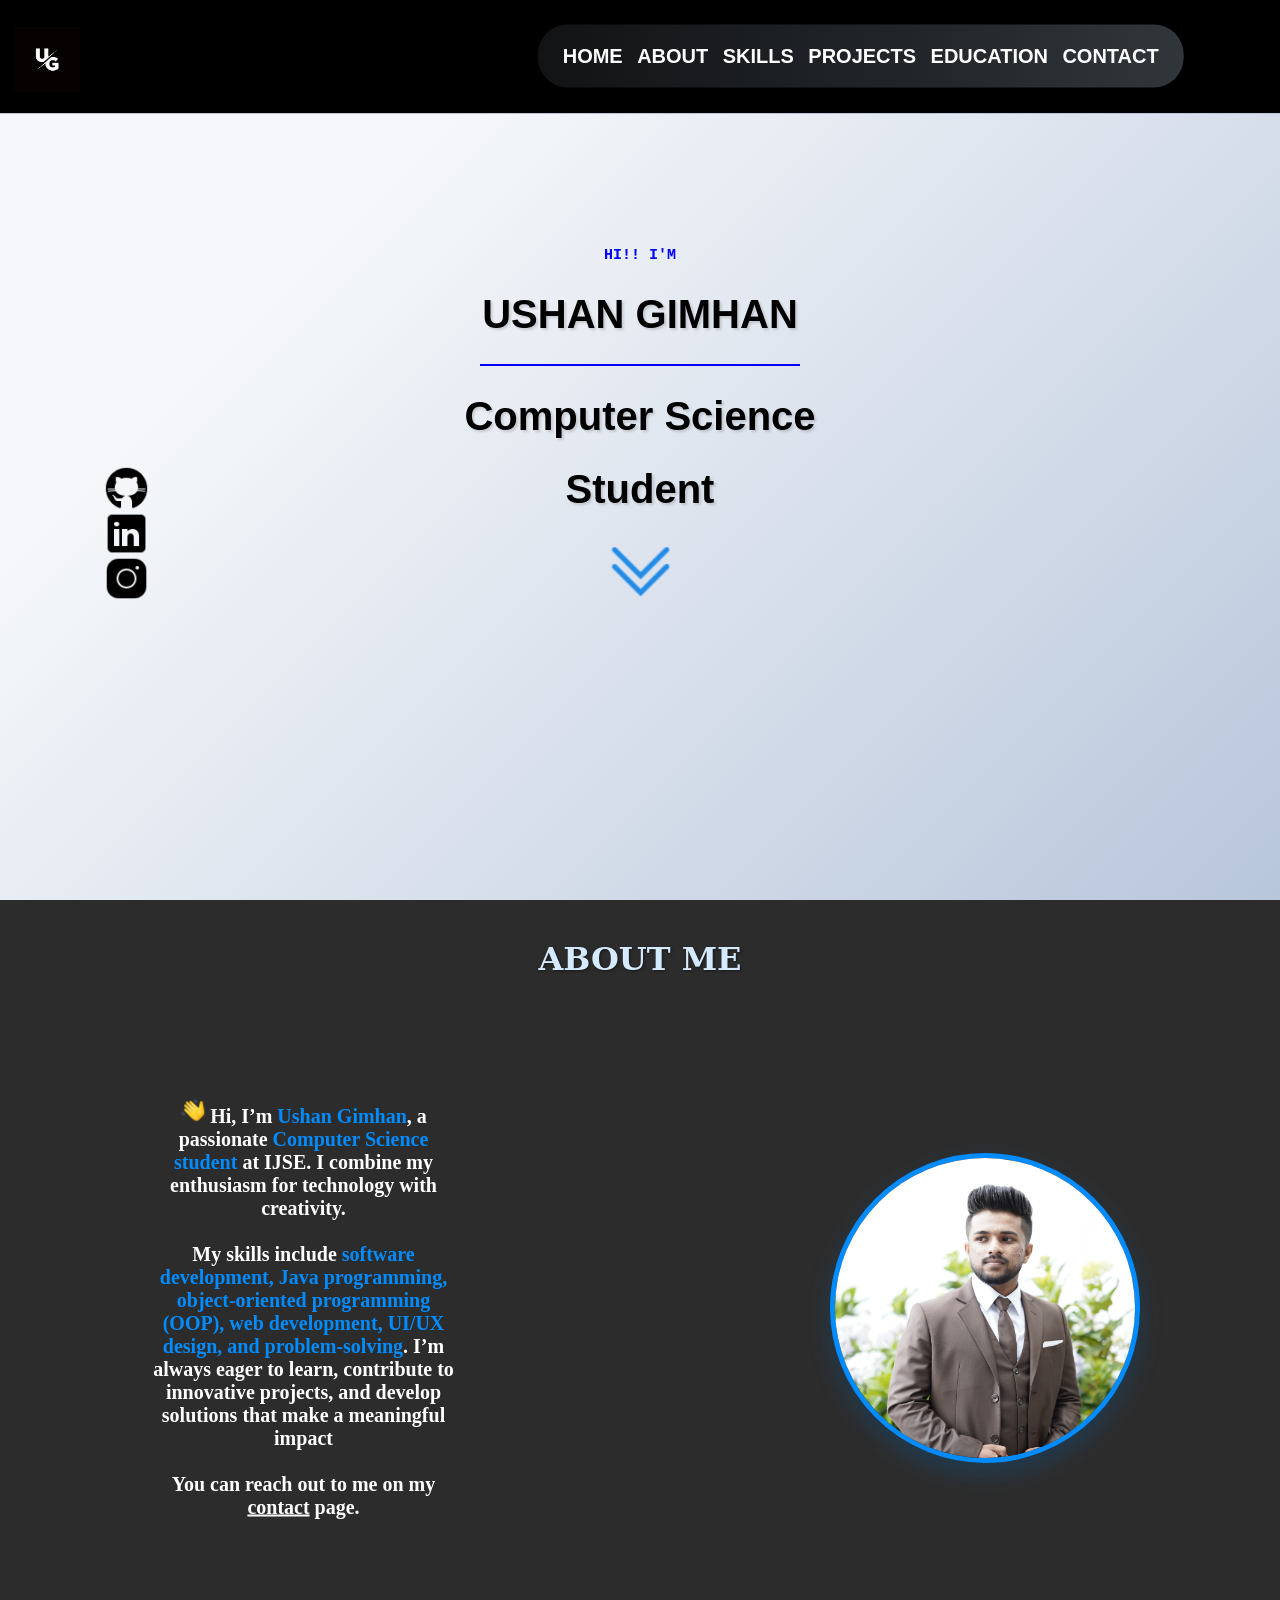
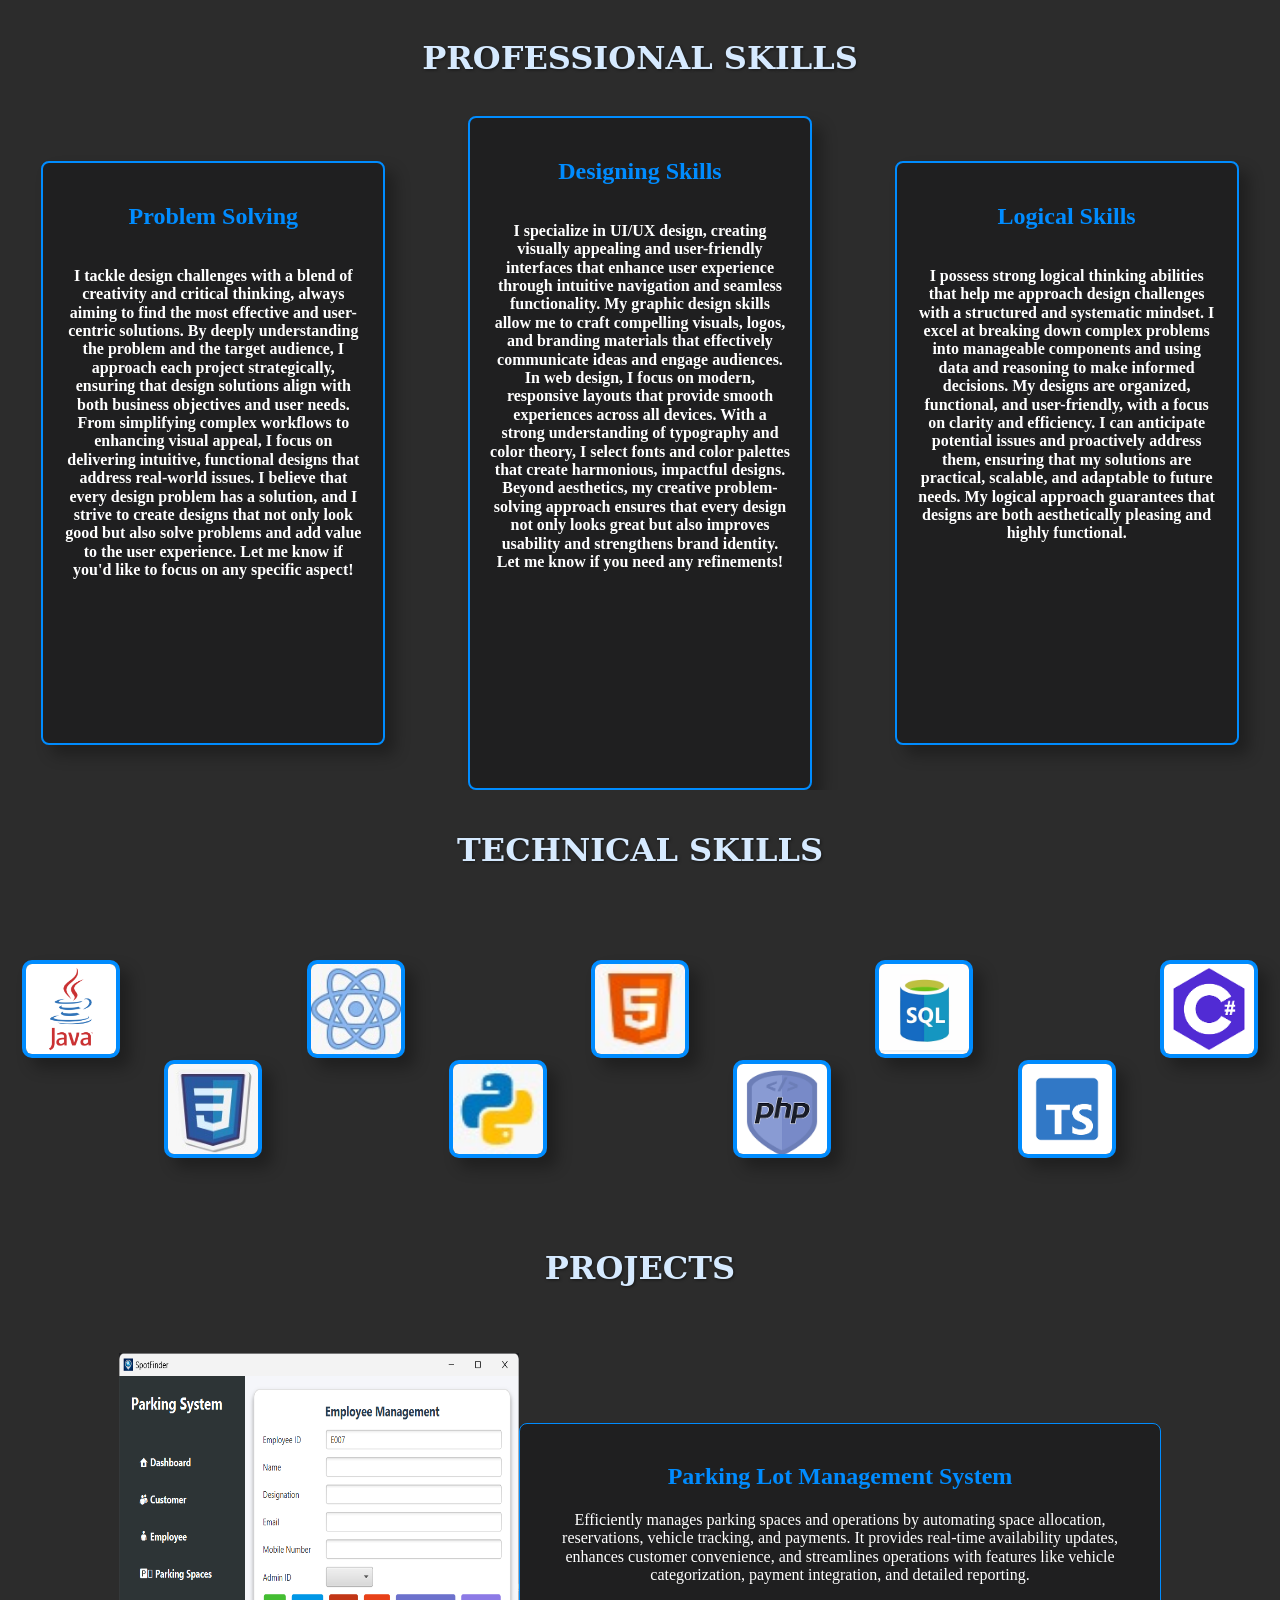
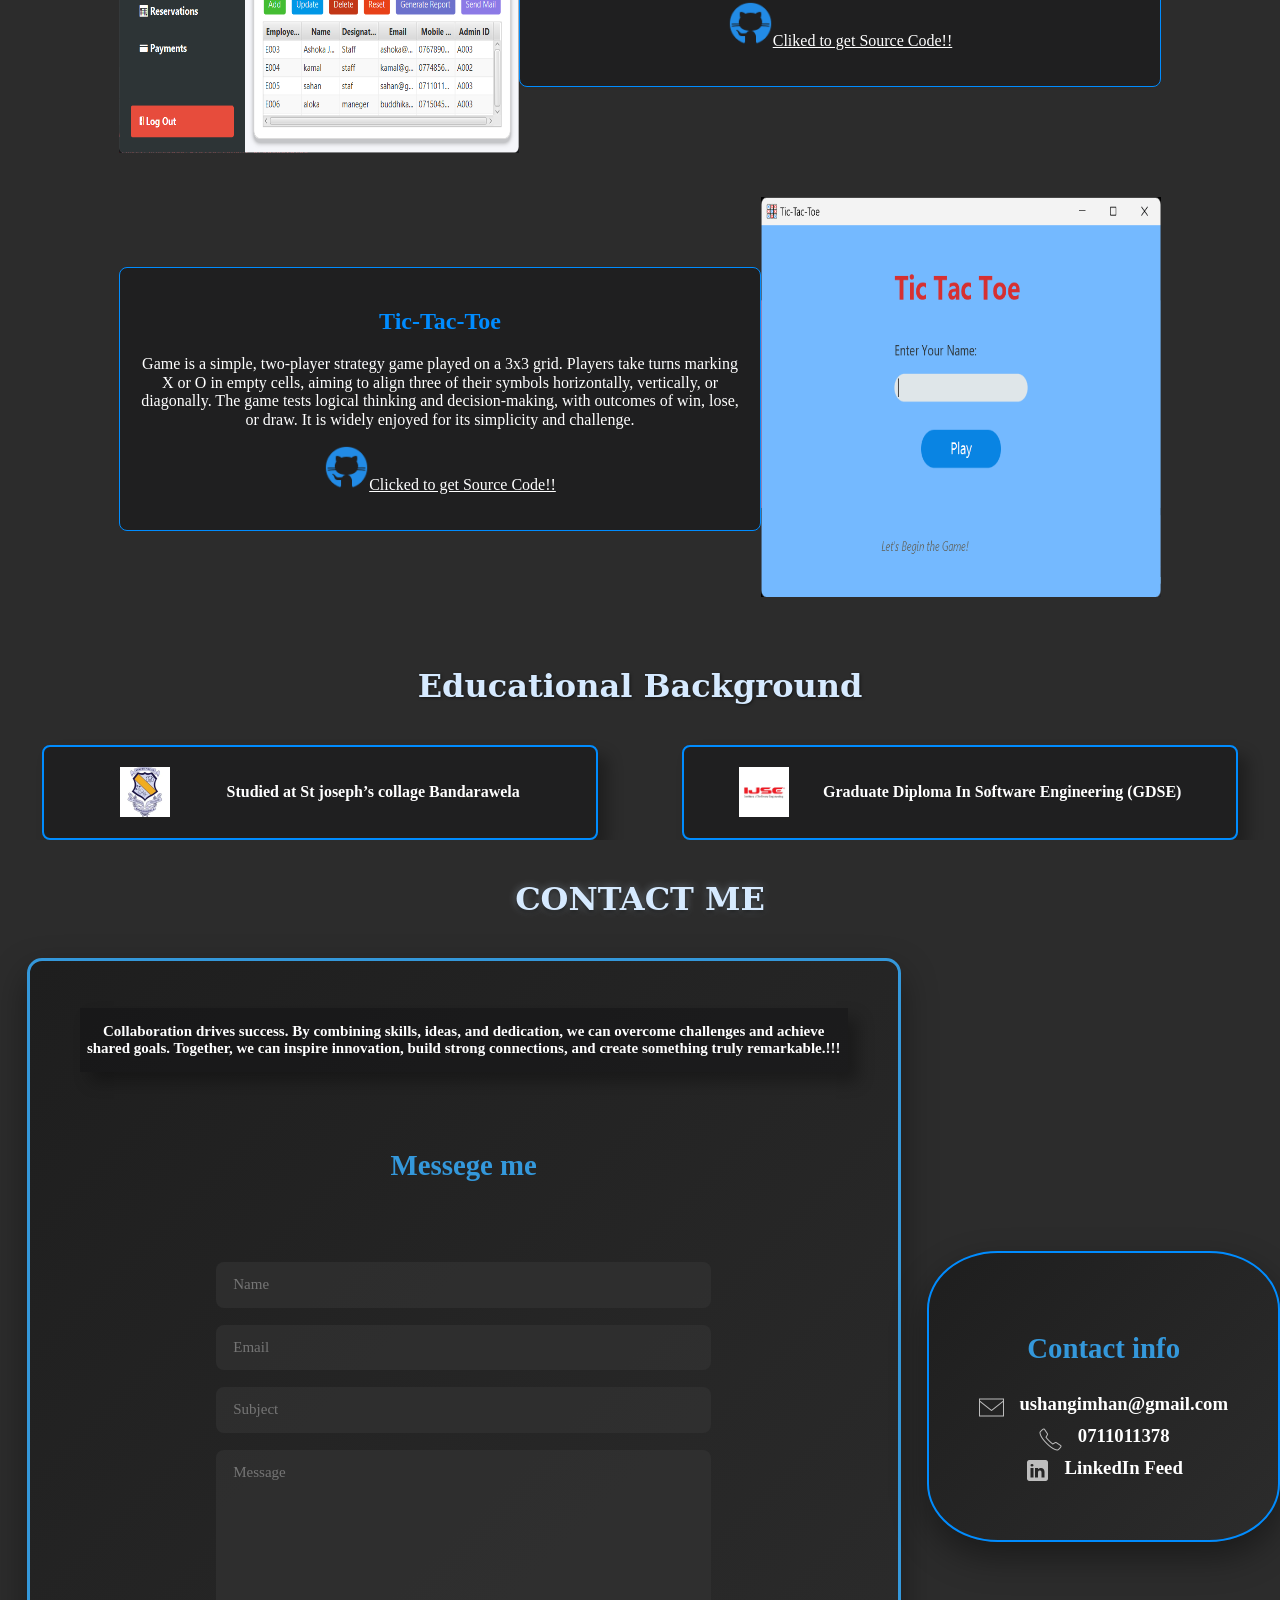
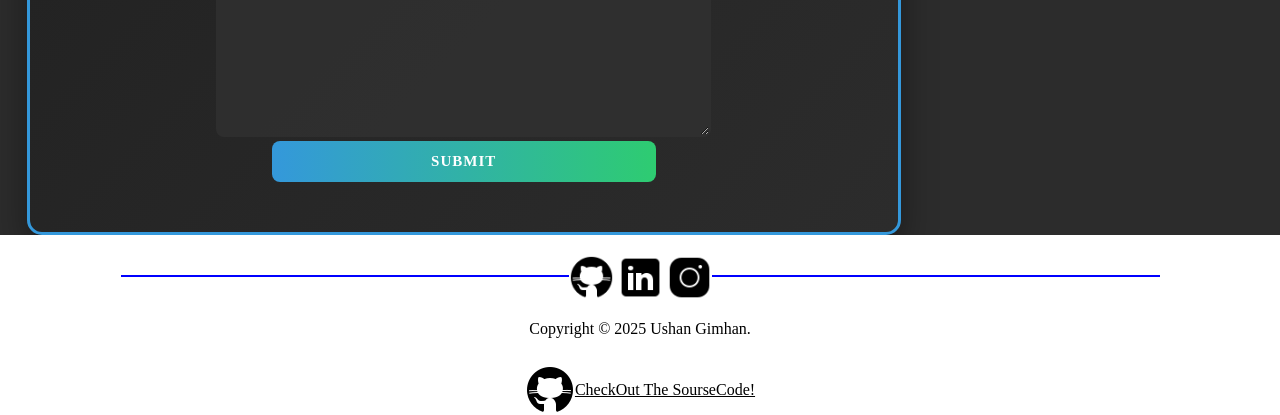
==== commit 1a0347c7: "updated imageView" ====
--- a/index.html
+++ b/index.html
@@ -45,7 +45,7 @@
 <section>
     <div class="homePage">
         <div class="leftSide">
-            <div>
+            <div class="leftImg">
                 <dl>
                     <dd><a href="https://github.com/" target="_blank"> <img class="icons" src="assests/images/icons8-github-50.png " height="45" width="45"></a></dd>
                     <dd><a href="https://github.com/" target="_blank"><img class="icons" src="assests/images/icons8-linkedin-50%20(2).png " height="45" width="45"></a></dd>
--- a/assests/css/aboutMe.css
+++ b/assests/css/aboutMe.css
@@ -63,6 +63,7 @@
     left: 50%;
     top: 50%;
     transform: translate(-50%, -50%);
+    box-shadow: 0 10px 25px rgba(0, 140, 255, 0.2), 0 6px 12px rgba(0, 0, 0, 0.1);
     border: 5px solid #008CFF;
     position: absolute;
     transition: transform 0.3s ease-in-out;
@@ -70,6 +71,15 @@
 
 .about > div > img:hover {
     transform: translate(-50%, -50%) scale(1.1);
+}
+.leftImg>dl>dd>a>img{
+    transition: transform 0.3s ease,
+    box-shadow 0.3s ease;
+}
+.leftImg>dl>dd>a>img:hover {
+    transform: scale(1.09);
+    box-shadow: 0 10px 20px rgba(0, 140, 255, 0.3),0 4px 10px rgba(0, 0, 0, 0.2);
+    border-radius: 20px;
 }
 
 .about > div > p {
--- a/assests/css/technicalSkills.css
+++ b/assests/css/technicalSkills.css
@@ -51,6 +51,15 @@
 }
 .tech>div>div>img{
     border: 4px solid #008CFF;
+    transition: transform 0.3s ease,
+    box-shadow 0.3s ease;
+}
+
+.tech>div>div>img:hover {
+    transform: scale(1.05);
+    box-shadow: 0 10px 20px rgba(0, 140, 255, 0.3),
+    0 4px 10px rgba(0, 0, 0, 0.2);
+    border-radius: 10px;
 }
 @media all and (max-width: 600px) {
     .tech>div{
--- a/assests/css/Header.css
+++ b/assests/css/Header.css
@@ -29,6 +29,7 @@
     position: absolute;
     right: 5%;
     top: 50%;
+    border-radius: 30px;
     transform: translate(-5%, -50%);
     background: linear-gradient(90deg, #121314, #22262b 59%, #31363b);
     padding: 20px;
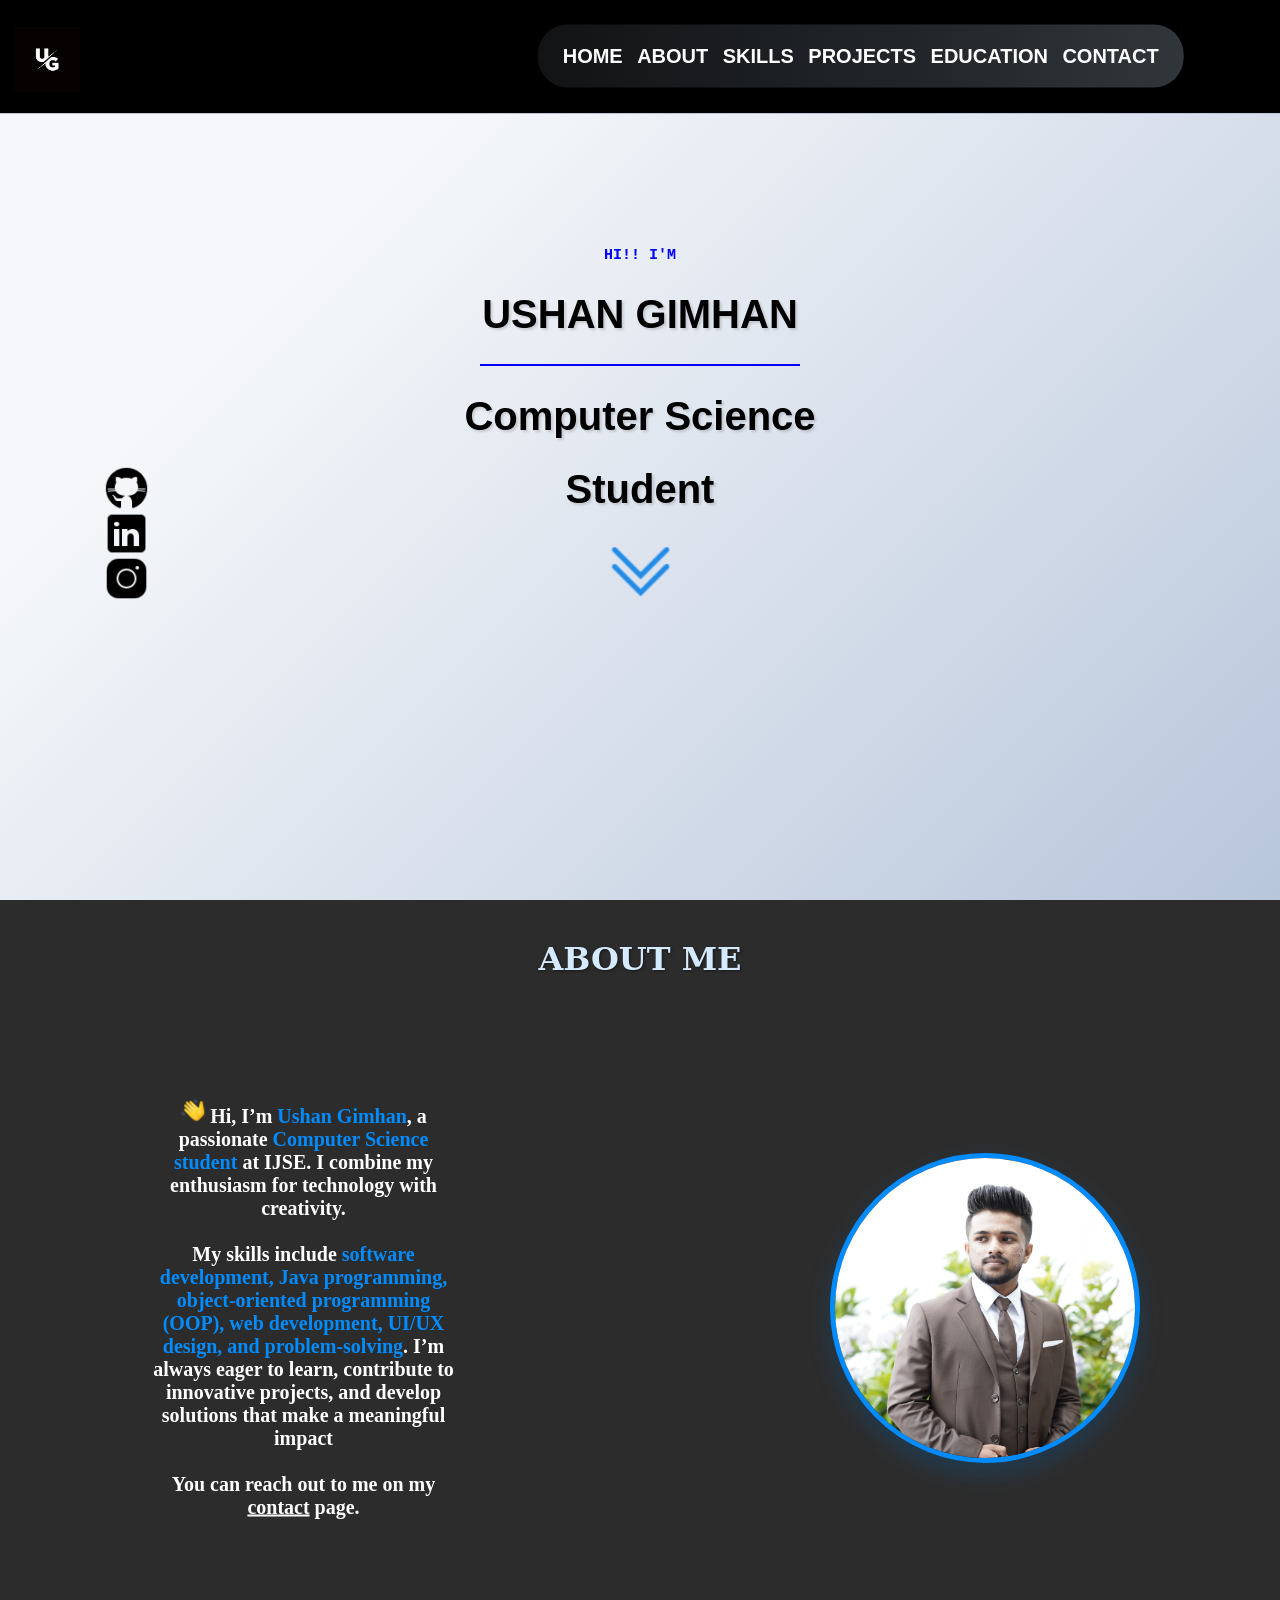
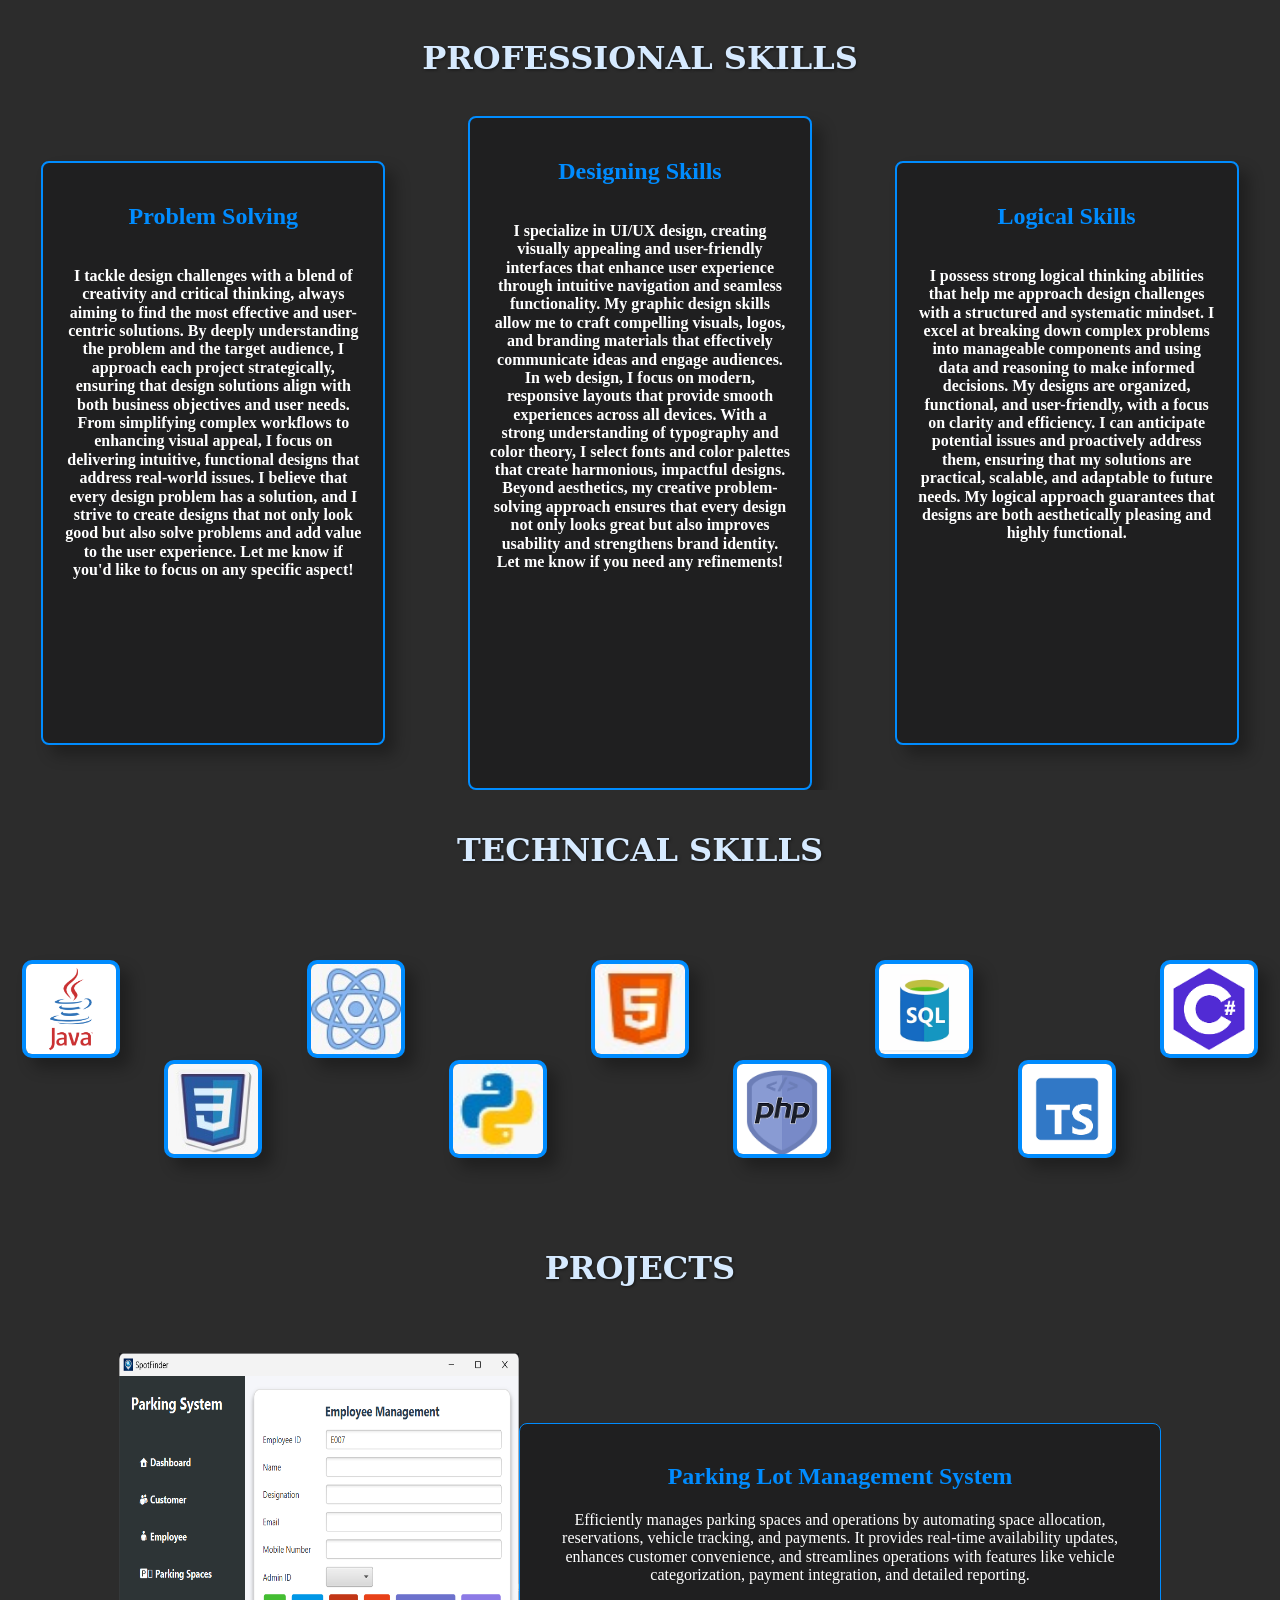
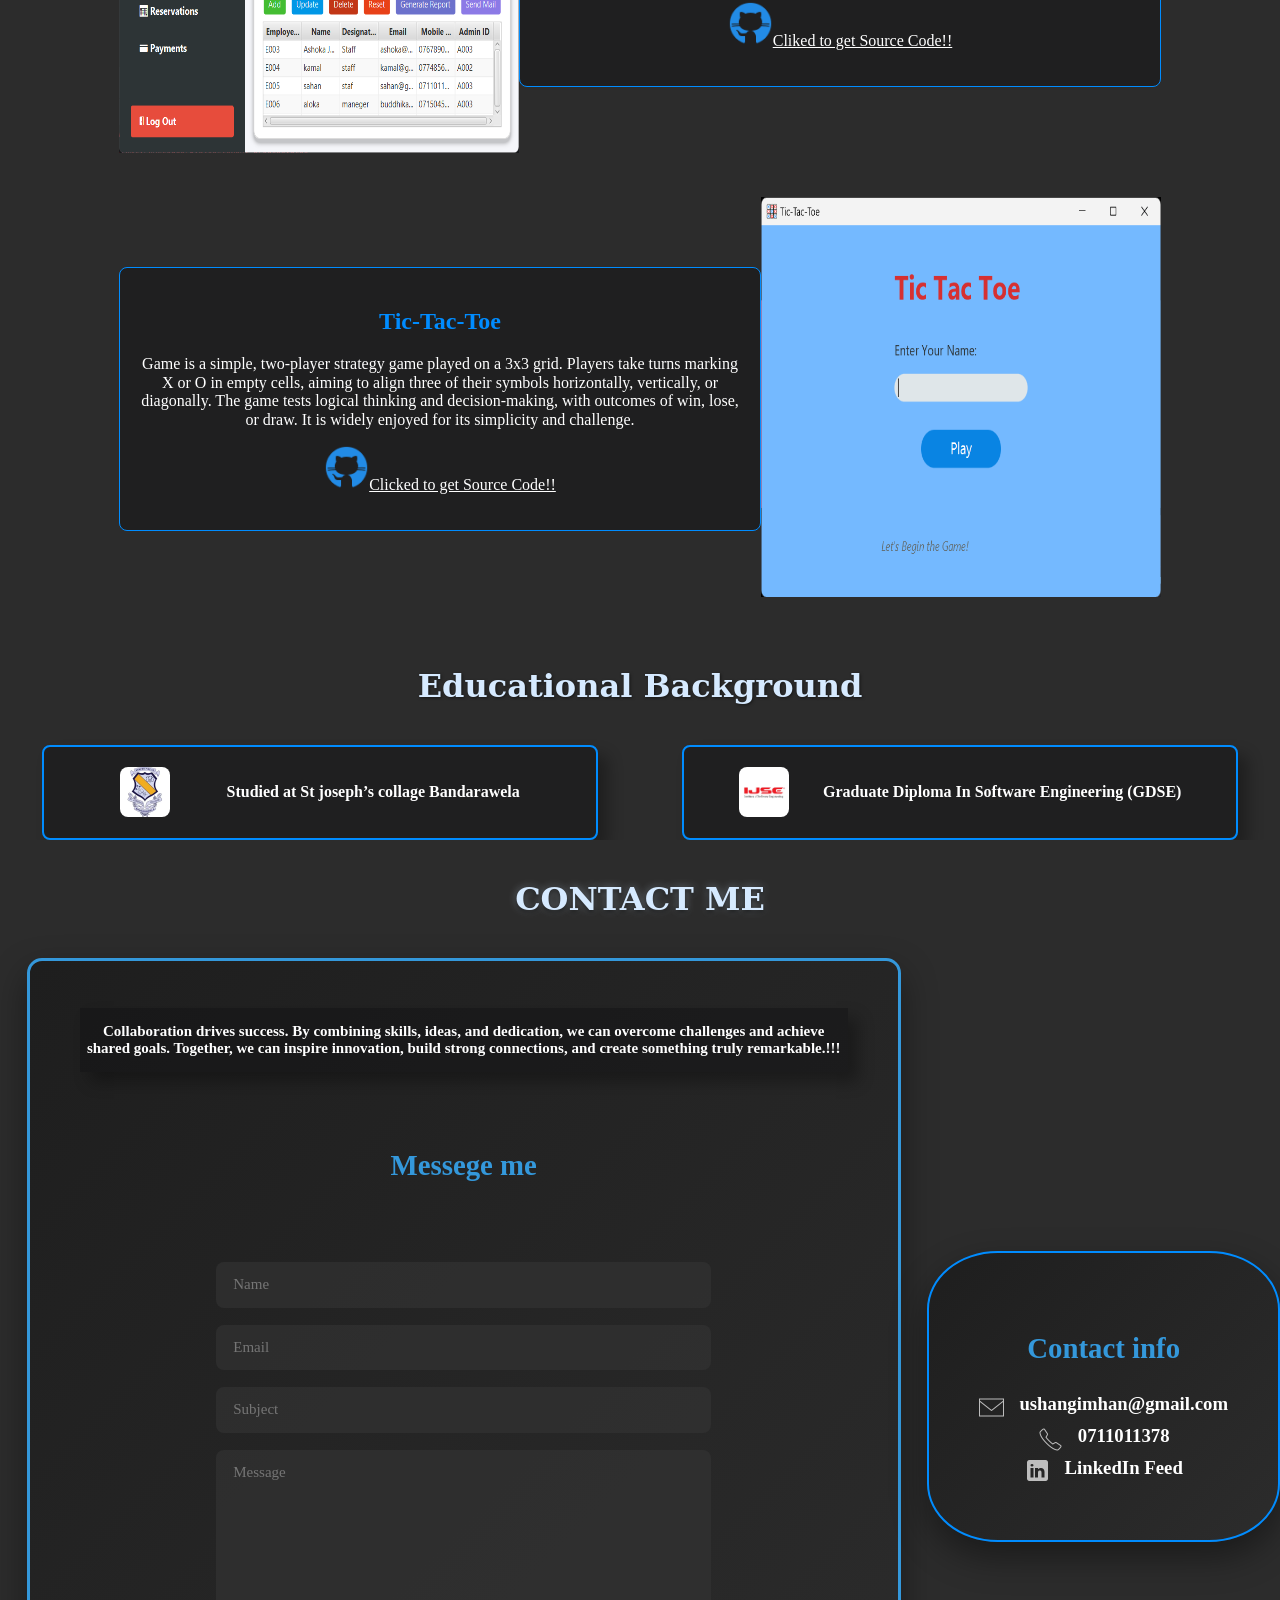
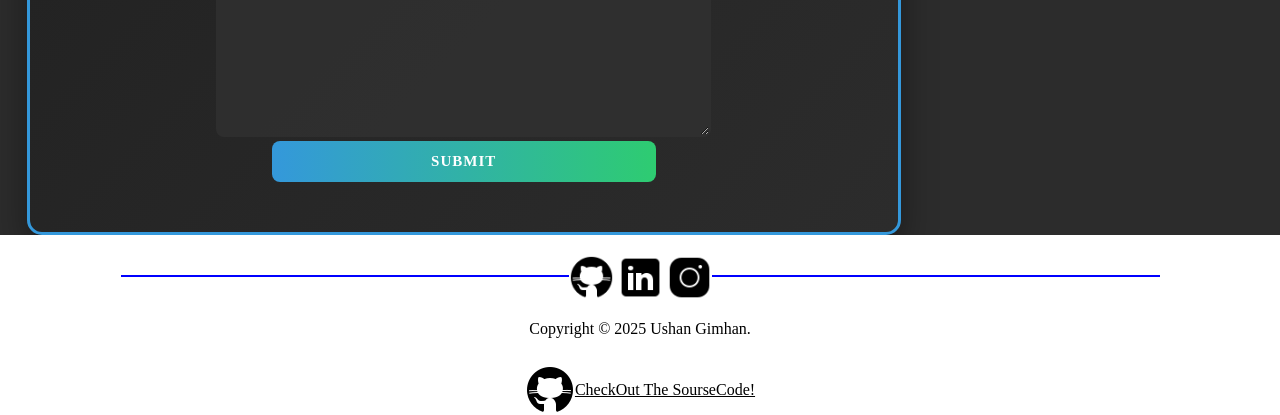
==== commit f3155349: "added icon" ====
--- a/index.html
+++ b/index.html
@@ -13,6 +13,7 @@
     <link rel="stylesheet" href="assests/css/contact.css">
     <link rel="stylesheet" href="assests/css/Header.css">
     <link rel="stylesheet" href="assests/css/footer.css">
+    <link rel="icon" type="image/png" href="assests/images/images.ico">
 
 
     <meta name="keywords" content="html, css, javascript, java, c, c++, C#">
--- a/assests/css/education.css
+++ b/assests/css/education.css
@@ -40,6 +40,9 @@
     border: 2px solid #008CFF;
     margin: auto;
 }
+.education>div>div>img{
+    border-radius: 8px 8px 8px 8px;
+}
 @media all and (max-width:600px) {
     .education>div{
         flex-direction: column;
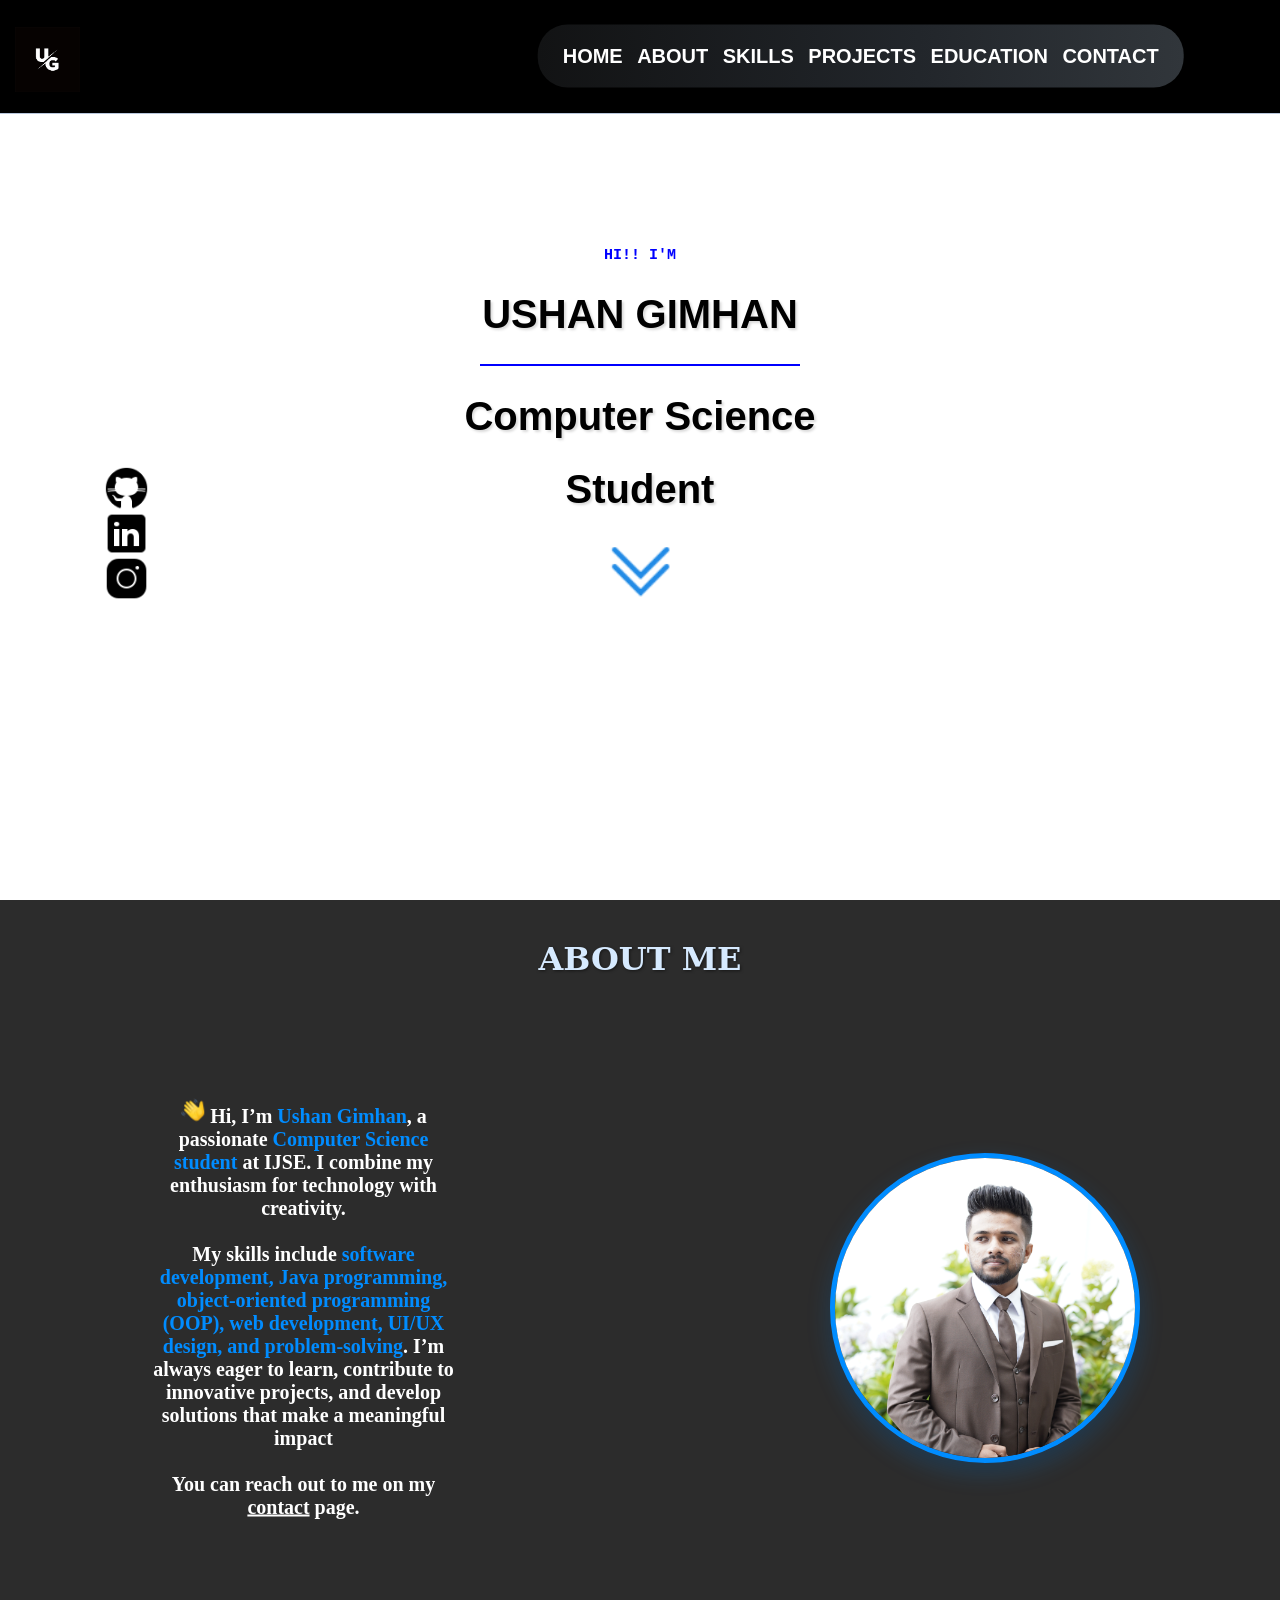
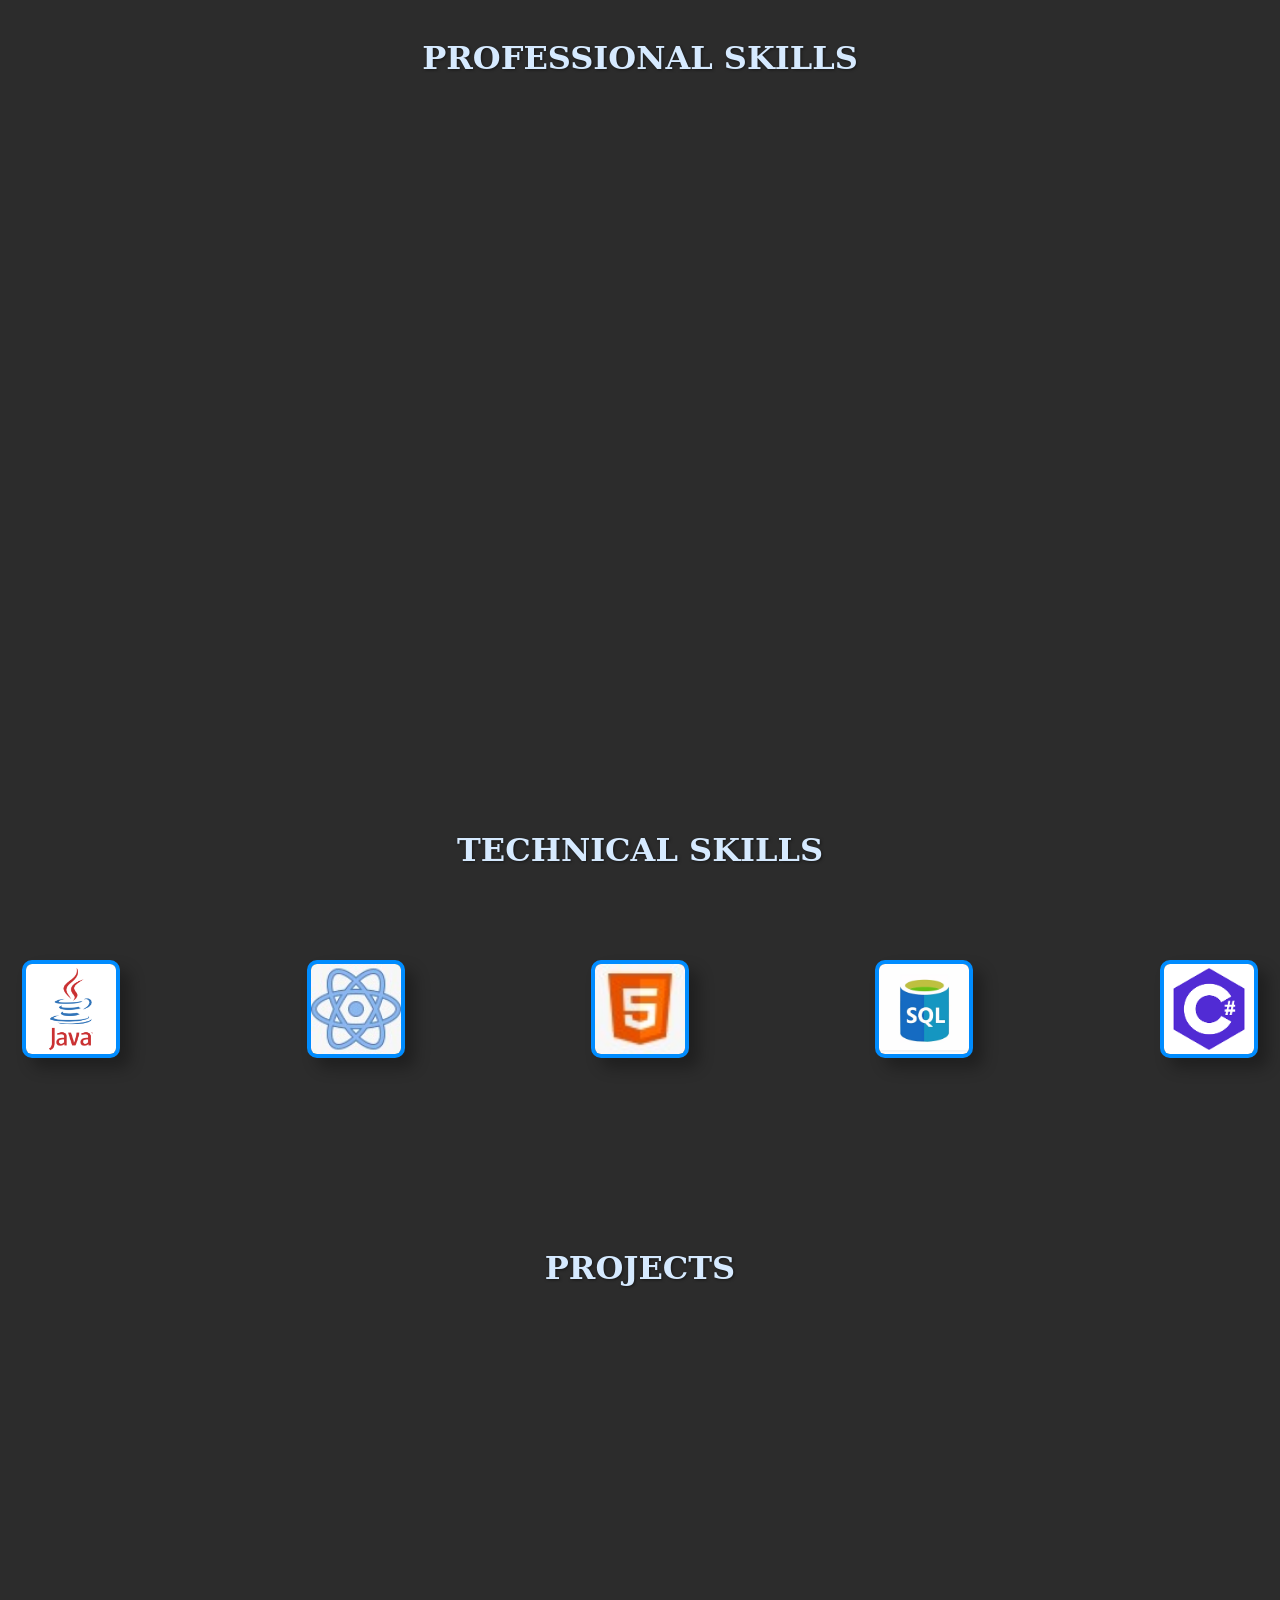
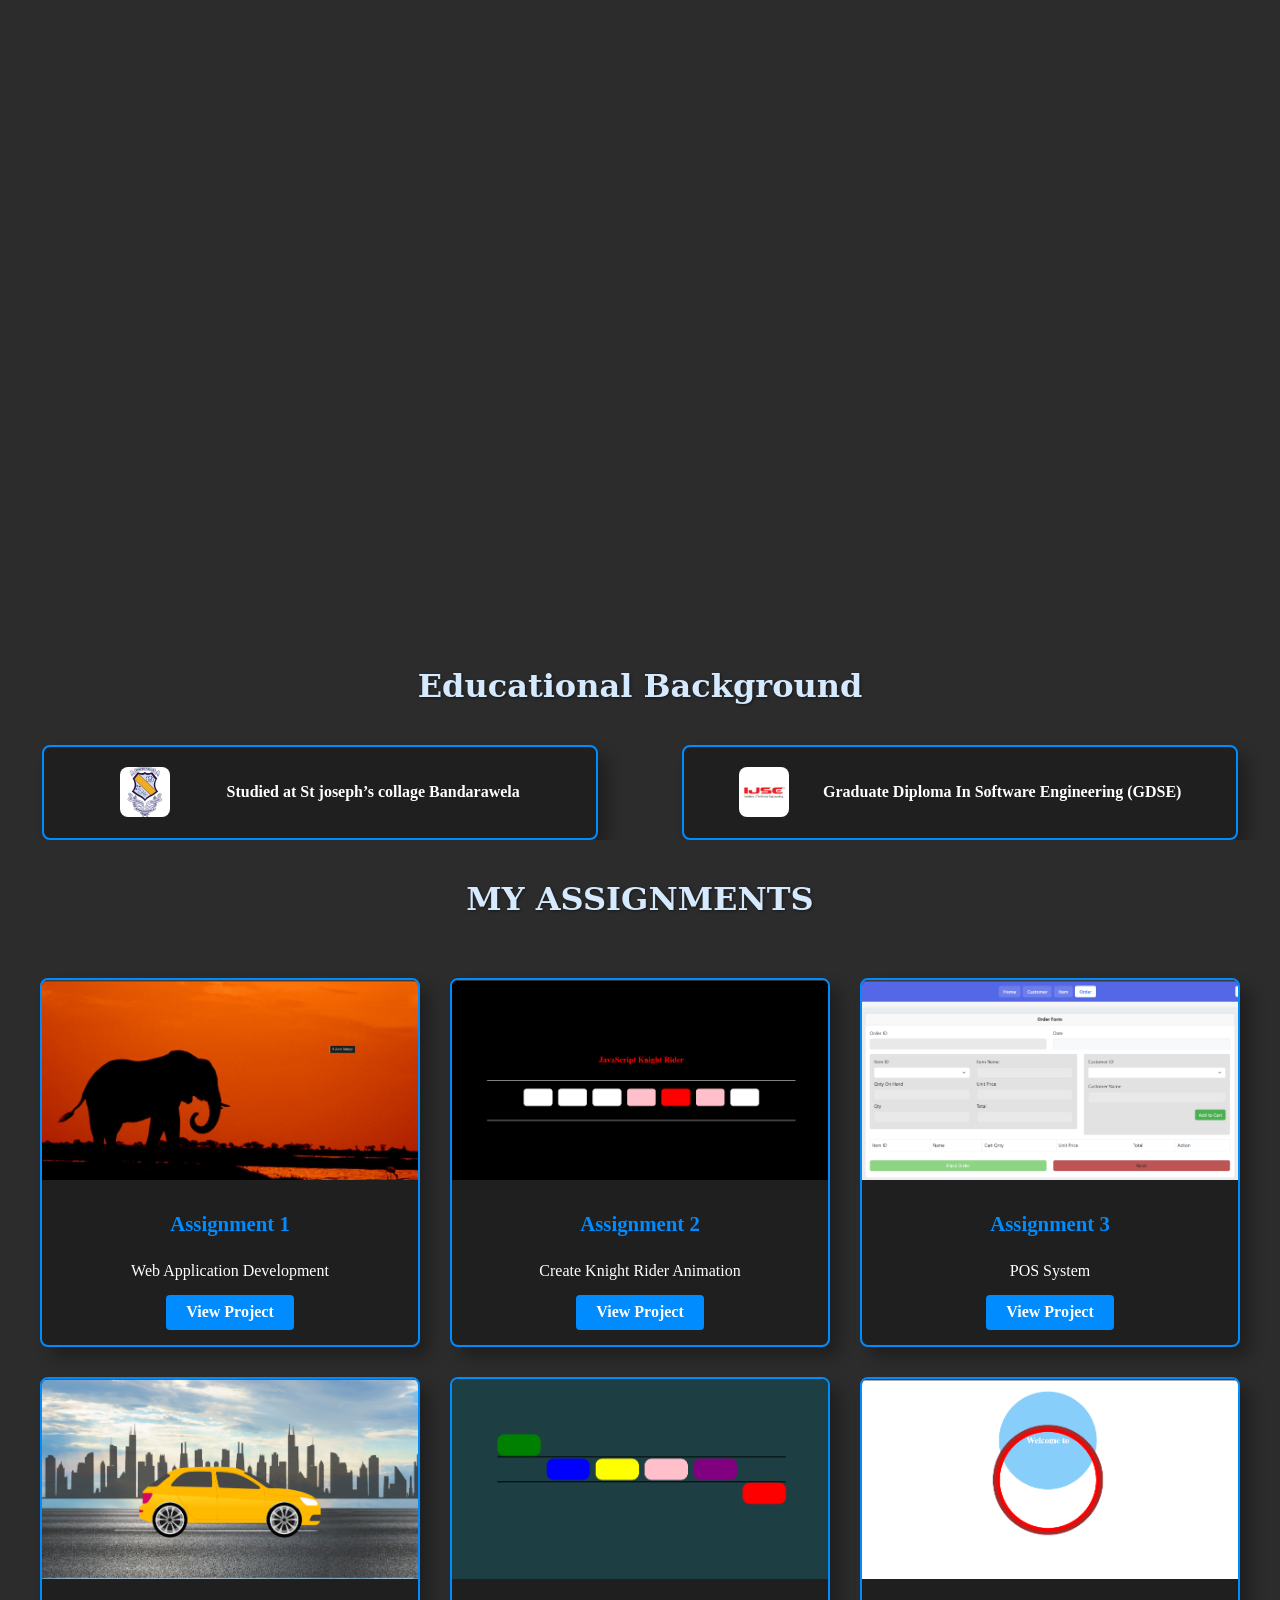
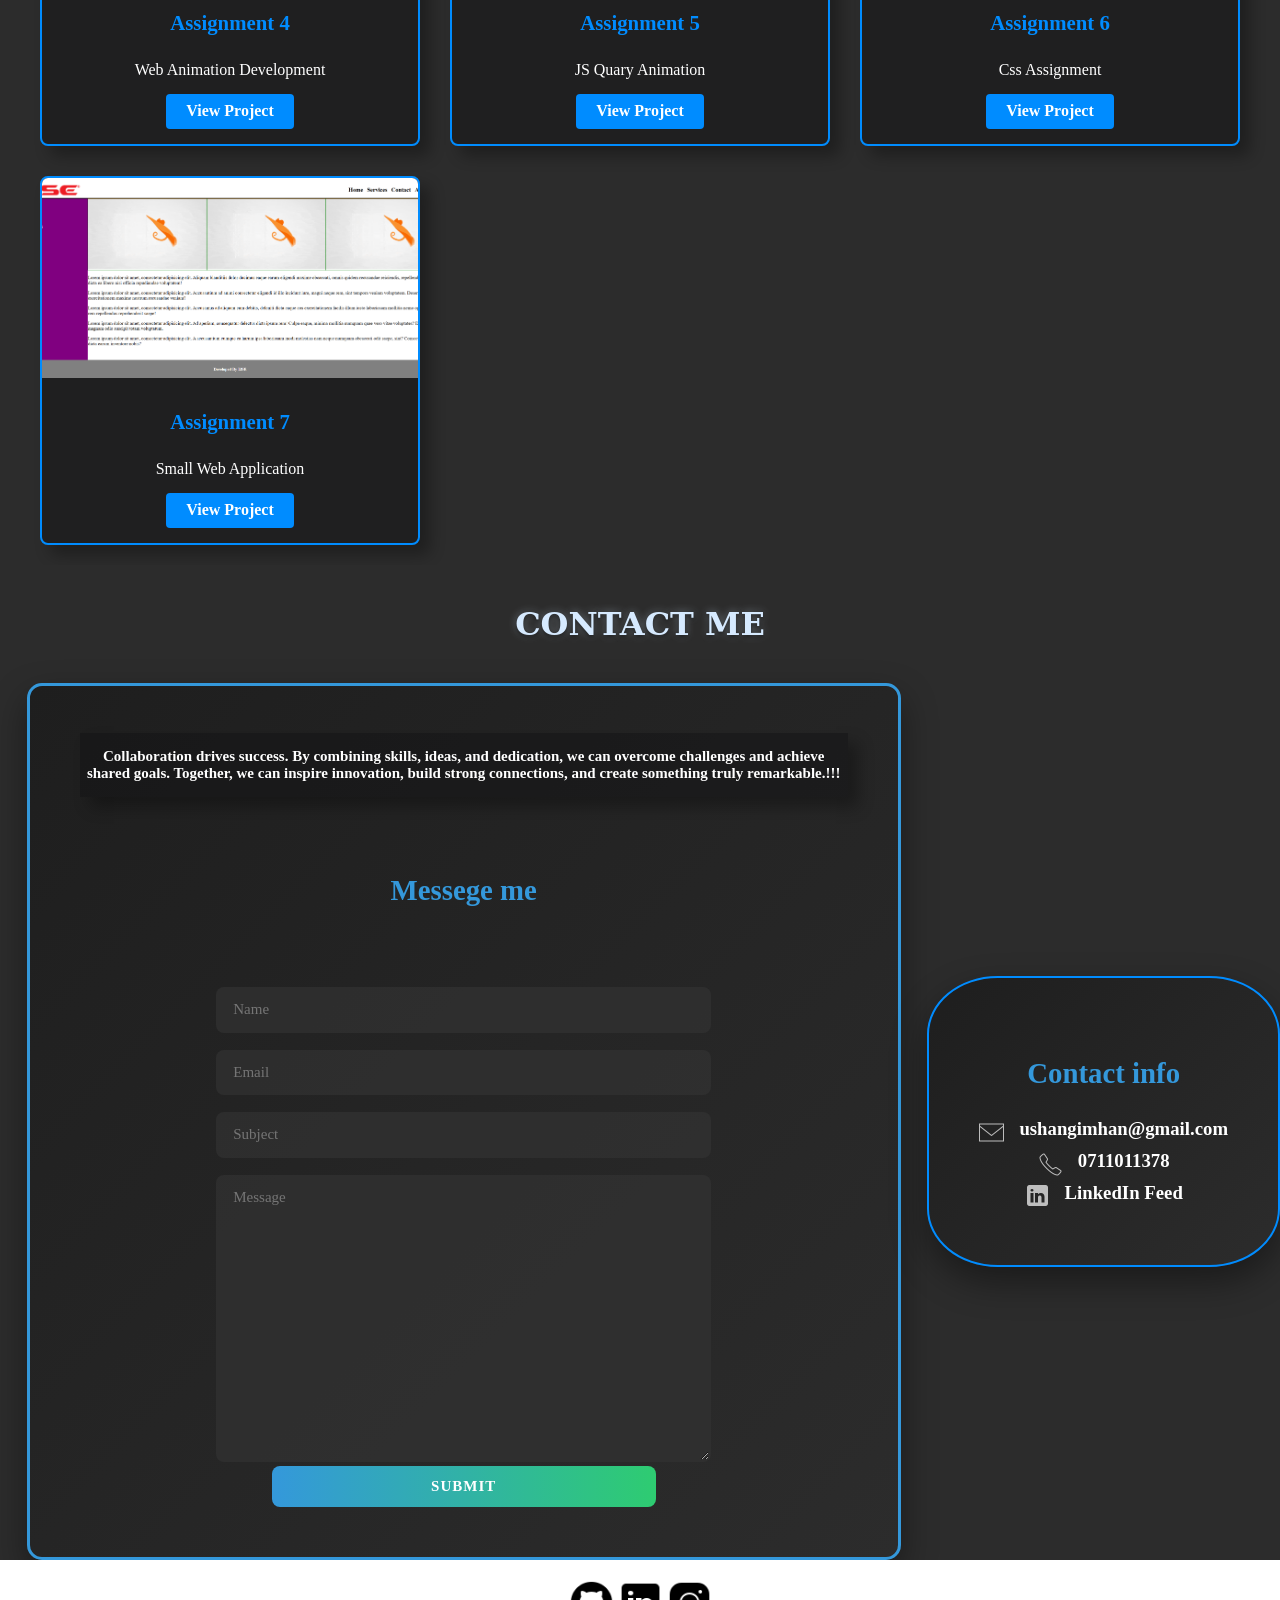
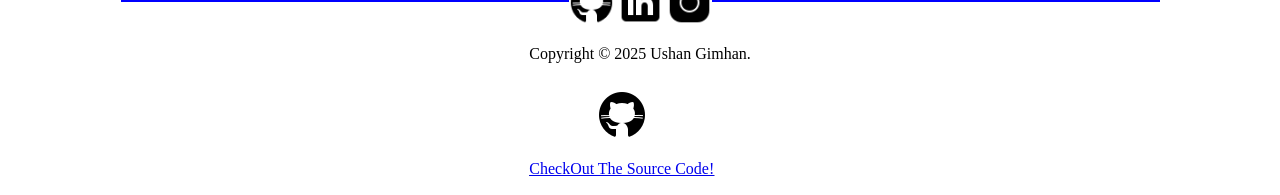
==== commit 12c17f4c: "updated" ====
--- a/index.html
+++ b/index.html
@@ -3,6 +3,7 @@
 <head>
     <meta charset="UTF-8">
     <title>Ushan Gimhan</title>
+    <link href="https://unpkg.com/aos@2.3.1/dist/aos.css" rel="stylesheet">
     <link rel="stylesheet" href="assests/css/normalization.css">
     <link rel="stylesheet" href="assests/css/homePage.css">
     <link rel="stylesheet" href="assests/css/aboutMe.css">
@@ -12,6 +13,7 @@
     <link rel="stylesheet" href="assests/css/education.css">
     <link rel="stylesheet" href="assests/css/contact.css">
     <link rel="stylesheet" href="assests/css/Header.css">
+    <link rel="stylesheet" href="assests/css/Assignments.css">
     <link rel="stylesheet" href="assests/css/footer.css">
     <link rel="icon" type="image/png" href="assests/images/images.ico">
 
@@ -44,7 +46,11 @@
 </section>
 
 <section>
-    <div class="homePage">
+    <div class="homePage animated-bg video-background">
+        <video autoplay loop muted playsinline id="bg-video">
+            <source src="assests/Videos/35573-407595474_small.mp4" type="video/mp4">
+        </video>
+        <div class="video-overlay"></div>
         <div class="leftSide">
             <div class="leftImg">
                 <dl>
@@ -62,6 +68,7 @@
             <h1 class="forthLine">Student</h1>
             <img src="assests/images/icons8-double-down-50.png " height="65" width="65">
         </div>
+
     </div>
 </section>
 
@@ -92,8 +99,8 @@
 
 <section class="profile">
     <h1 id="skills">PROFESSIONAL SKILLS</h1>
-    <div class="profileSec">
-        <div class="skillOne">
+    <div class="profileSec" >
+        <div class="skillOne" data-aos="flip-left">
             <h2>Problem Solving</h2>
 
             <p>
@@ -110,7 +117,7 @@
             </p>
 
         </div>
-        <div class="skillTwo">
+        <div class="skillTwo" data-aos="flip-left">
             <h2>Designing Skills</h2>
 
             <p>
@@ -128,7 +135,7 @@
             </p>
 
         </div>
-    <div class="skillThree">
+    <div class="skillThree" data-aos="flip-left">
         <h2>Logical Skills</h2>
 
             <p>
@@ -149,31 +156,31 @@
 <section class="tech">
     <h1 id="tec">TECHNICAL SKILLS</h1>
     <div>
-        <div>
+        <div data-aos="zoom-in-up">
             <img src="assests/images/img.png" style="; object-fit: cover; ">
         </div>
-        <div>
+        <div data-aos="zoom-in-right">
             <img src="assests/images/52ae5db3-1eb2-4e5d-b96d-f011bca9f579.jpg" style="; object-fit: cover; ">
         </div>
-        <div>
+        <div data-aos="zoom-in-up">
             <img src="assests/images/c7864db7-4363-4130-b152-f7521e5e2a85.jpg" style= "object-fit: cover; ">
         </div>
-        <div>
+        <div data-aos="zoom-in-right">
             <img src="assests/images/a8690be0-8a4f-4901-af50-483674f6b73f.jpg" style=" ; object-fit: cover; ">
         </div>
-        <div>
+        <div data-aos="zoom-in-up">
             <img src="assests/images/0c6a6a07-b92d-4657-af73-129b614290ea.jpg" style=" ; object-fit: cover; ">
         </div>
-       <div>
+       <div data-aos="zoom-in-right">
            <img src="assests/images/img_2.png" style="; object-fit: cover; ">
        </div>
-        <div>
+        <div data-aos="zoom-in-up">
             <img src="assests/images/img_1.png" style="; object-fit: cover; ">
         </div>
-        <div>
+        <div data-aos="zoom-in-right">
             <img src="assests/images/img_3.png" style="; object-fit: cover; ">
         </div>
-        <div>
+        <div data-aos="zoom-in-up">
             <img src="assests/images/img_4.png" style=" object-fit: cover; ">
         </div>
     </div>
@@ -181,7 +188,7 @@
 
 <section class="pro">
     <h1 id="projects">PROJECTS</h1>
-    <div class="project">
+    <div class="project" data-aos="flip-left">
         <div class="project1">
             <div class="image">
                 <img src="assests/images/p1.jpg.png" height="400" width="400">
@@ -199,7 +206,7 @@
                 <p><img src="assests/images/gitBlue.png" height="45" width="45"><u>Cliked to get Source Code!!</u></p>
             </div>
         </div>
-        <div class="project2">
+        <div class="project2" data-aos="flip-right">
             <div class="image"><img src="assests/images/p2.png" height="400" width="400">
             </div>
             <div class="backgroud">
@@ -234,6 +241,88 @@
         </div>
     </div>
 </section>
+<section class="profile" id="assignments">
+    <h1>MY ASSIGNMENTS</h1>
+
+    <div class="assignmentContainer">
+        <div class="assignment">
+            <div class="assignmentImage">
+                <img src="assests/images/Assignments/AsiignMent1.png" alt="Assignment 1">
+            </div>
+            <div class="assignmentInfo">
+                <h2>Assignment 1</h2>
+                <p>Web Application Development</p>
+                <a href="https://github.com/ushan-Gimhan/CSS-Assignments/tree/main/Assignment03" class="viewBtn" target="_blank">View Project</a>
+            </div>
+        </div>
+
+        <div class="assignment">
+            <div class="assignmentImage">
+                <img src="assests/images/Assignments/KingtRider.png" alt="Assignment 2">
+            </div>
+            <div class="assignmentInfo">
+                <h2>Assignment 2</h2>
+                <p>Create Knight Rider Animation</p>
+                <a href="https://github.com/ushan-Gimhan/KnightRider-Animation" class="viewBtn" target="_blank">View Project</a>
+            </div>
+        </div>
+
+        <div class="assignment">
+            <div class="assignmentImage">
+                <img src="assests/images/Assignments/pos.png" alt="Assignment 3">
+            </div>
+            <div class="assignmentInfo">
+                <h2>Assignment 3</h2>
+                <p>POS System</p>
+                <a href="https://github.com/ushan-Gimhan/Pos-System" class="viewBtn" target="_blank">View Project</a>
+            </div>
+        </div>
+
+        <div class="assignment">
+            <div class="assignmentImage">
+                <img src="assests/images/Assignments/carAnimation.png" alt="Assignment 4">
+            </div>
+            <div class="assignmentInfo">
+                <h2>Assignment 4</h2>
+                <p>Web Animation Development</p>
+                <a href="https://github.com/ushan-Gimhan/JS-Que" class="viewBtn" target="_blank">View Project</a>
+            </div>
+        </div>
+
+        <div class="assignment">
+            <div class="assignmentImage">
+                <img src="assests/images/Assignments/JsQuary.png" alt="Assignment 5">
+            </div>
+            <div class="assignmentInfo">
+                <h2>Assignment 5</h2>
+                <p>JS Quary Animation</p>
+                <a href="https://github.com/ushan-Gimhan/JS-Que" class="viewBtn" target="_blank">View Project</a>
+            </div>
+        </div>
+
+        <div class="assignment">
+            <div class="assignmentImage">
+                <img src="assests/images/Assignments/POsitions.png" alt="Assignment 6">
+            </div>
+            <div class="assignmentInfo">
+                <h2>Assignment 6</h2>
+                <p>Css Assignment</p>
+                <a href="https://github.com/ushan-Gimhan/CSS-Assignments/tree/main/Assignment03" class="viewBtn" target="_blank">View Project</a>
+            </div>
+        </div>
+
+        <div class="assignment">
+            <div class="assignmentImage">
+                <img src="assests/images/Assignments/webApplication.png" alt="Assignment 7">
+            </div>
+            <div class="assignmentInfo">
+                <h2>Assignment 7</h2>
+                <p>Small Web Application</p>
+                <a href="#" class="viewBtn" target="_blank">View Project</a>
+            </div>
+        </div>
+    </div>
+</section>
 
 <section class="con">
     <h1 id="contact">CONTACT ME</h1>
@@ -294,10 +383,17 @@
                 <p>Copyright © 2025 Ushan Gimhan.</p>
             </div>
             <div class="soursecode">
-                <img src="assests/images/icons8-github-50.png"><p>CheckOut The SourseCode!</p>
+                <a href="https://github.com/ushan-Gimhan/Portfolio" target="_blank" rel="noopener noreferrer">
+                    <img src="assests/images/icons8-github-50.png" alt="GitHub Icon">
+                    <p>CheckOut The Source Code!</p>
+                </a>
             </div>
 
         </div>
     </footer>
+<script src="https://unpkg.com/aos@2.3.1/dist/aos.js"></script>
+<script>
+    AOS.init();
+</script>
 </body>
 </html>
--- a/assests/css/homePage.css
+++ b/assests/css/homePage.css
@@ -1,17 +1,42 @@
-.homePage{
+.video-background video,
+#bg-video {
+    position: absolute;
+    top: 0;
+    left: 0;
+    width: 100%;
+    height: 100%;
+    object-fit: cover;
+    z-index: -2;
+    pointer-events: none;
+}
+
+.video-overlay {
+    position: absolute;
+    top: 0;
+    left: 0;
+    width: 100%;
+    height: 100%;
+    /*background: rgba(0, 0, 0, 0.4);*/
+    z-index: -1;
+}
+
+.homePage {
     font-family: "Fira Code", monospace;
     height: 95vh;
     position: relative;
+    overflow: hidden;
     text-align: center;
     display: flex;
     flex-direction: column;
     justify-content: center;
     align-items: center;
     padding-bottom: 5vh;
-    background-color: #b8c6db;
-    background-image: linear-gradient(315deg, #b8c6db, #f5f7fa 74%);
+    /* Removed background image so video shows */
+    /* background-color: #b8c6db;
+    background-image: linear-gradient(315deg, #b8c6db, #f5f7fa 74%); */
 }
-.middleLine{
+
+.middleLine {
     width: 35vw;
     height: 2px;
     background-color: blue;
@@ -19,61 +44,46 @@
     margin: 20px auto;
     animation: lines 3s ease-out forwards;
 }
-.firstLine{
+
+.firstLine {
     font-weight: bold;
     font-size: 15px;
     color: blue;
 }
-.secondLine{
+
+.secondLine, .thirdLine, .forthLine {
     font-size: 40px;
     text-shadow: rgba(0, 0, 0, .15) 1.95px 1.95px 2.6px;
     color: black;
 }
-.thirdLine{
-    font-size: 40px;
-    text-shadow: rgba(0, 0, 0, .15) 1.95px 1.95px 2.6px;
-    color: black;
-}
-.forthLine{
-    font-size: 40px;
-    text-shadow: rgba(0, 0, 0, .15) 1.95px 1.95px 2.6px;
-    color: black;
-}
-.leftSide{
+
+.leftSide {
     display: flex;
     flex-direction: column;
     align-items: center;
     position: absolute;
     left: 5%;
     top: 450px;
-    animation-name:icons;
+    animation-name: icons;
     animation-duration: 3s;
     transition-timing-function: ease;
+}
 
-}
-.icons{
+.icons {
     display: block;
 }
-.nameTag>img{
+
+.nameTag > img {
     animation: nameTagIcon 4s ease-out forwards;
 }
-/*.homePage>div.verticalBar{*/
-/*    border-left:3px solid blue;*/
-/*    left: 5%;*/
-/*    height: 25vh;*/
-/*    width: 2px;*/
-/*    background: blue;*/
-/*    position: absolute;*/
-/*    animation-name:lines;*/
-/*    animation-duration: 3s;*/
-/*    transition-timing-function: ease;*/
-/*}*/
+
 @media all and (max-width: 600px) {
-    .homePage{
-        flex-direction:column-reverse;
+    .homePage {
+        flex-direction: column-reverse;
         height: 85vh;
     }
-    .leftSide{
+
+    .leftSide {
         display: flex;
         transform: translateX(-50%);
         flex-direction: row;
@@ -82,12 +92,14 @@
         left: 5%;
         bottom: 150px;
     }
-    .nameTag{
+
+    .nameTag {
         width: fit-content;
         font-size: 5px;
     }
 }
-@keyframes icons{
+
+@keyframes icons {
     from {
         top: 0;
     }
@@ -95,7 +107,8 @@
         bottom: 150px;
     }
 }
-@keyframes lines  {
+
+@keyframes lines {
     0% {
         width: 0px;
         opacity: 0;
@@ -107,8 +120,9 @@
         width: 25vw;
     }
 }
+
 @keyframes nameTagIcon {
-    from{
+    from {
         opacity: 0;
     }
     to {
--- a/assests/css/profileSkills.css
+++ b/assests/css/profileSkills.css
@@ -82,6 +82,12 @@
     color: white;
     font-weight: bold;
 }
+.profile>div>div:hover {
+    transform: scale(1.05);
+    box-shadow: 0 10px 20px rgba(0, 140, 255, 0.3),
+    0 4px 10px rgba(0, 0, 0, 0.2);
+    border-radius: 10px;
+}
 @media all and (max-width: 600px) {
     .profileSec{
         flex-direction: column;
--- a/assests/css/projects.css
+++ b/assests/css/projects.css
@@ -68,7 +68,12 @@
     max-width: 600px;
     flex-wrap: wrap;
 }
-
+.project>div>div:hover {
+    transform: scale(1.05);
+    box-shadow: 0 10px 20px rgba(0, 140, 255, 0.3),
+    0 4px 10px rgba(0, 0, 0, 0.2);
+    border-radius: 10px;
+}
 @media (max-width: 768px) {
     .project {
         flex-direction: column;
--- a/assests/css/education.css
+++ b/assests/css/education.css
@@ -43,6 +43,12 @@
 .education>div>div>img{
     border-radius: 8px 8px 8px 8px;
 }
+.education>div>div:hover {
+    transform: scale(1.01);
+    box-shadow: 0 10px 20px rgba(0, 140, 255, 0.3),
+    0 4px 10px rgba(0, 0, 0, 0.2);
+    border-radius: 10px;
+}
 @media all and (max-width:600px) {
     .education>div{
         flex-direction: column;
--- a/assests/css/Assignments.css
+++ b/assests/css/Assignments.css
@@ -0,0 +1,82 @@
+.assignmentContainer {
+    display: grid;
+    grid-template-columns: repeat(auto-fill, minmax(300px, 1fr));
+    gap: 30px;
+    padding: 20px;
+    max-width: 1200px;
+    margin: 0 auto;
+}
+
+.assignment {
+    border: 2px solid #008CFF;
+    border-radius: 8px;
+    overflow: hidden;
+    background: rgba(18, 19, 20, 0.5);
+    box-shadow: 10px 10px 15px rgba(0, 0, 0, 0.3);
+    transition: transform 0.3s ease, box-shadow 0.3s ease;
+}
+
+.assignment:hover {
+    transform: translateY(-10px);
+    box-shadow: 12px 12px 20px rgba(0, 0, 0, 0.4);
+}
+
+.assignmentImage {
+    height: 200px;
+    overflow: hidden;
+}
+
+.assignmentImage img {
+    width: 100%;
+    height: 100%;
+    object-fit: cover;
+    transition: transform 0.5s ease;
+}
+
+.assignment:hover .assignmentImage img {
+    transform: scale(1.05);
+}
+
+.assignmentInfo {
+    padding: 15px;
+    text-align: center;
+}
+
+.assignmentInfo h2 {
+    color: #008CFF;
+    margin-bottom: 10px;
+    font-size: 1.3rem;
+}
+
+.assignmentInfo p {
+    color: white;
+    margin-bottom: 15px;
+}
+
+.viewBtn {
+    display: inline-block;
+    background-color: #008CFF;
+    color: white;
+    padding: 8px 20px;
+    border-radius: 4px;
+    text-decoration: none;
+    font-weight: bold;
+    transition: background-color 0.3s;
+}
+
+.viewBtn:hover {
+    background-color: #0066b3;
+}
+
+@media all and (max-width: 950px) {
+    .assignmentContainer {
+        grid-template-columns: repeat(auto-fill, minmax(250px, 1fr));
+    }
+}
+
+@media all and (max-width: 600px) {
+    .assignmentContainer {
+        grid-template-columns: 1fr;
+        max-width: 400px;
+    }
+}
